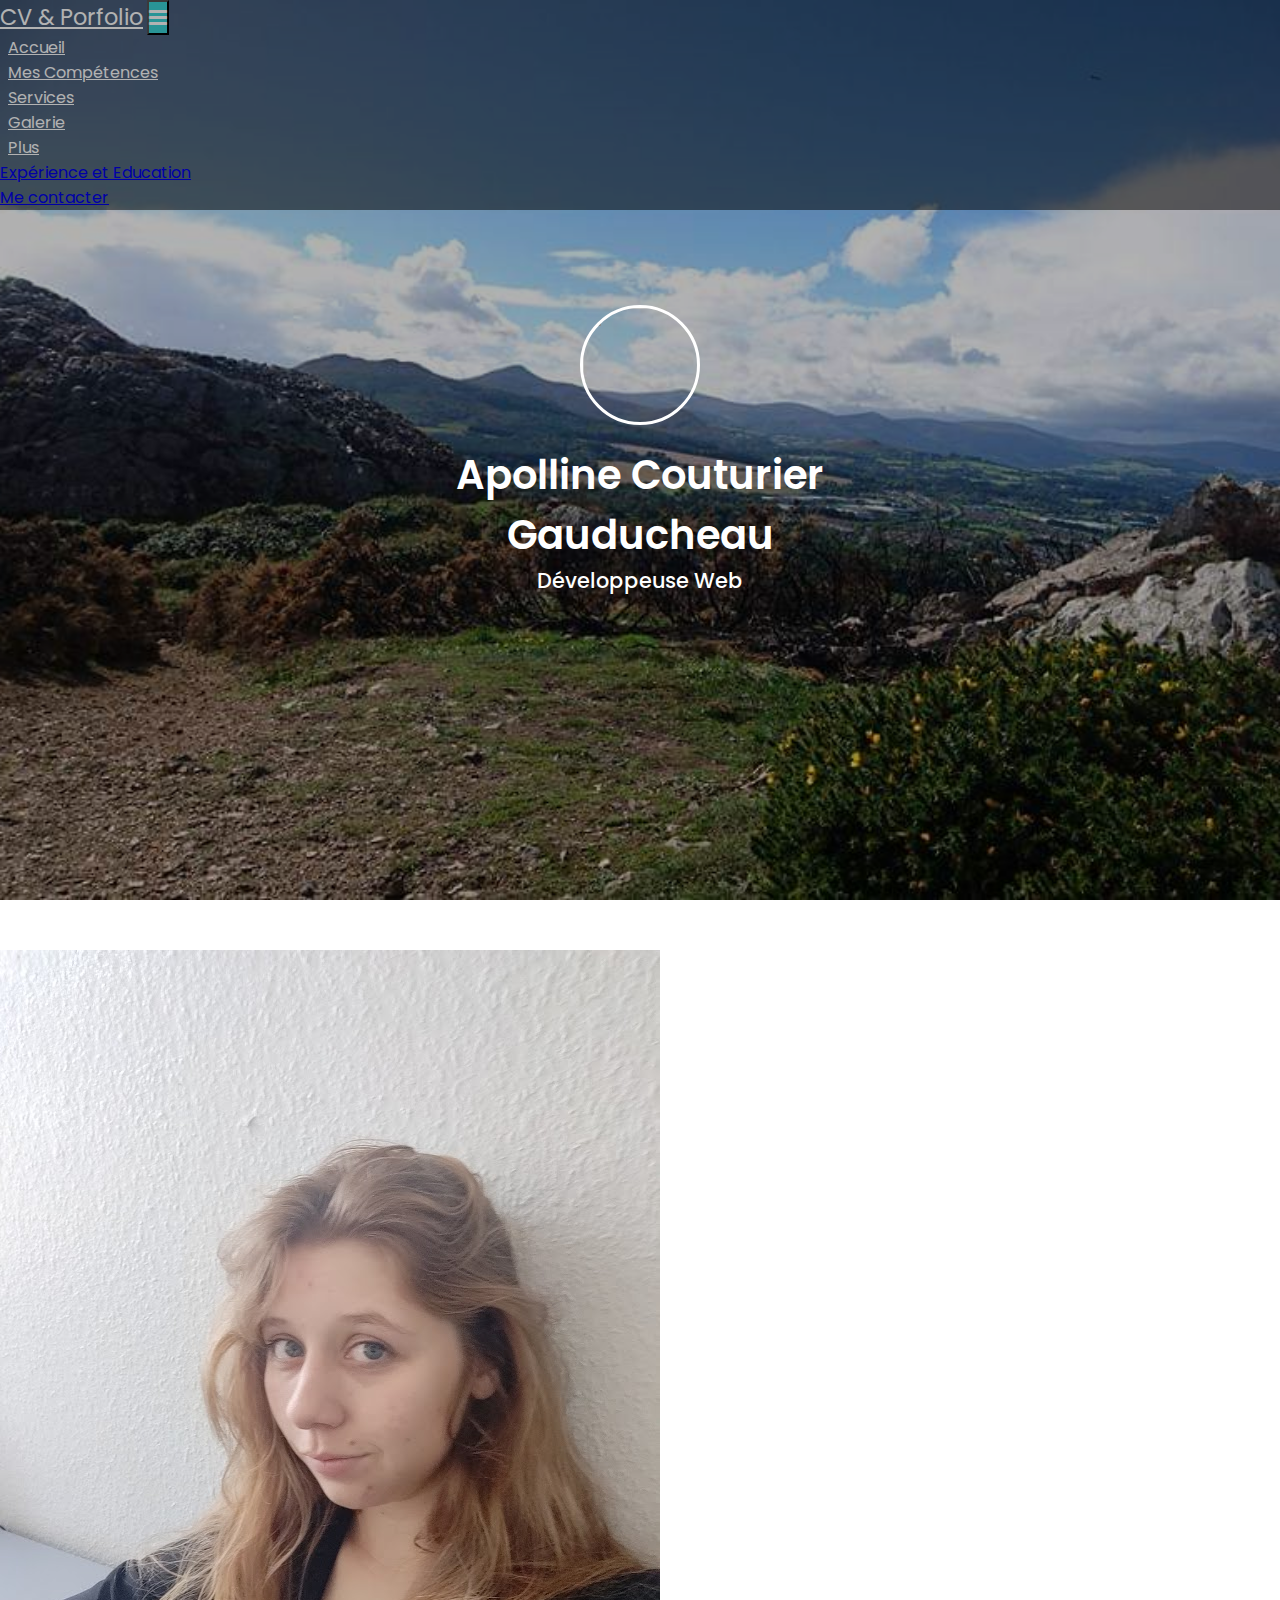
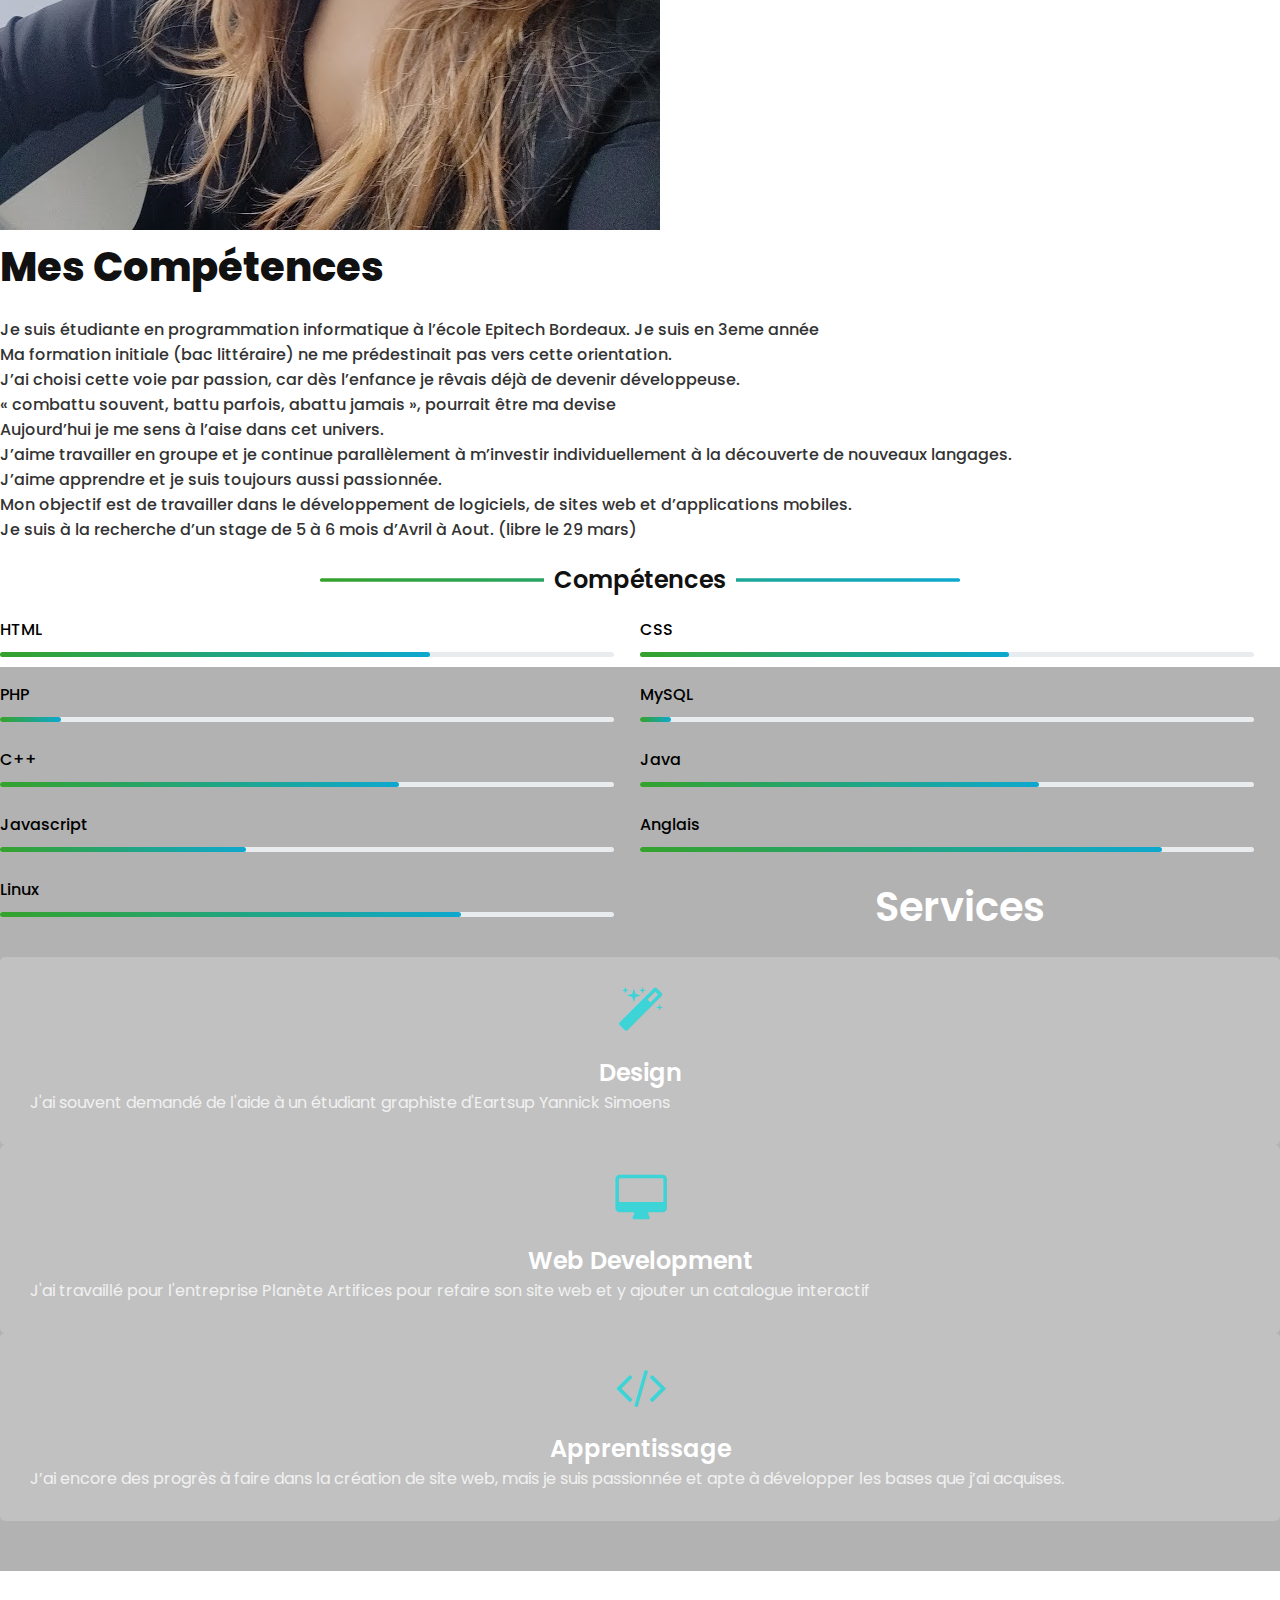
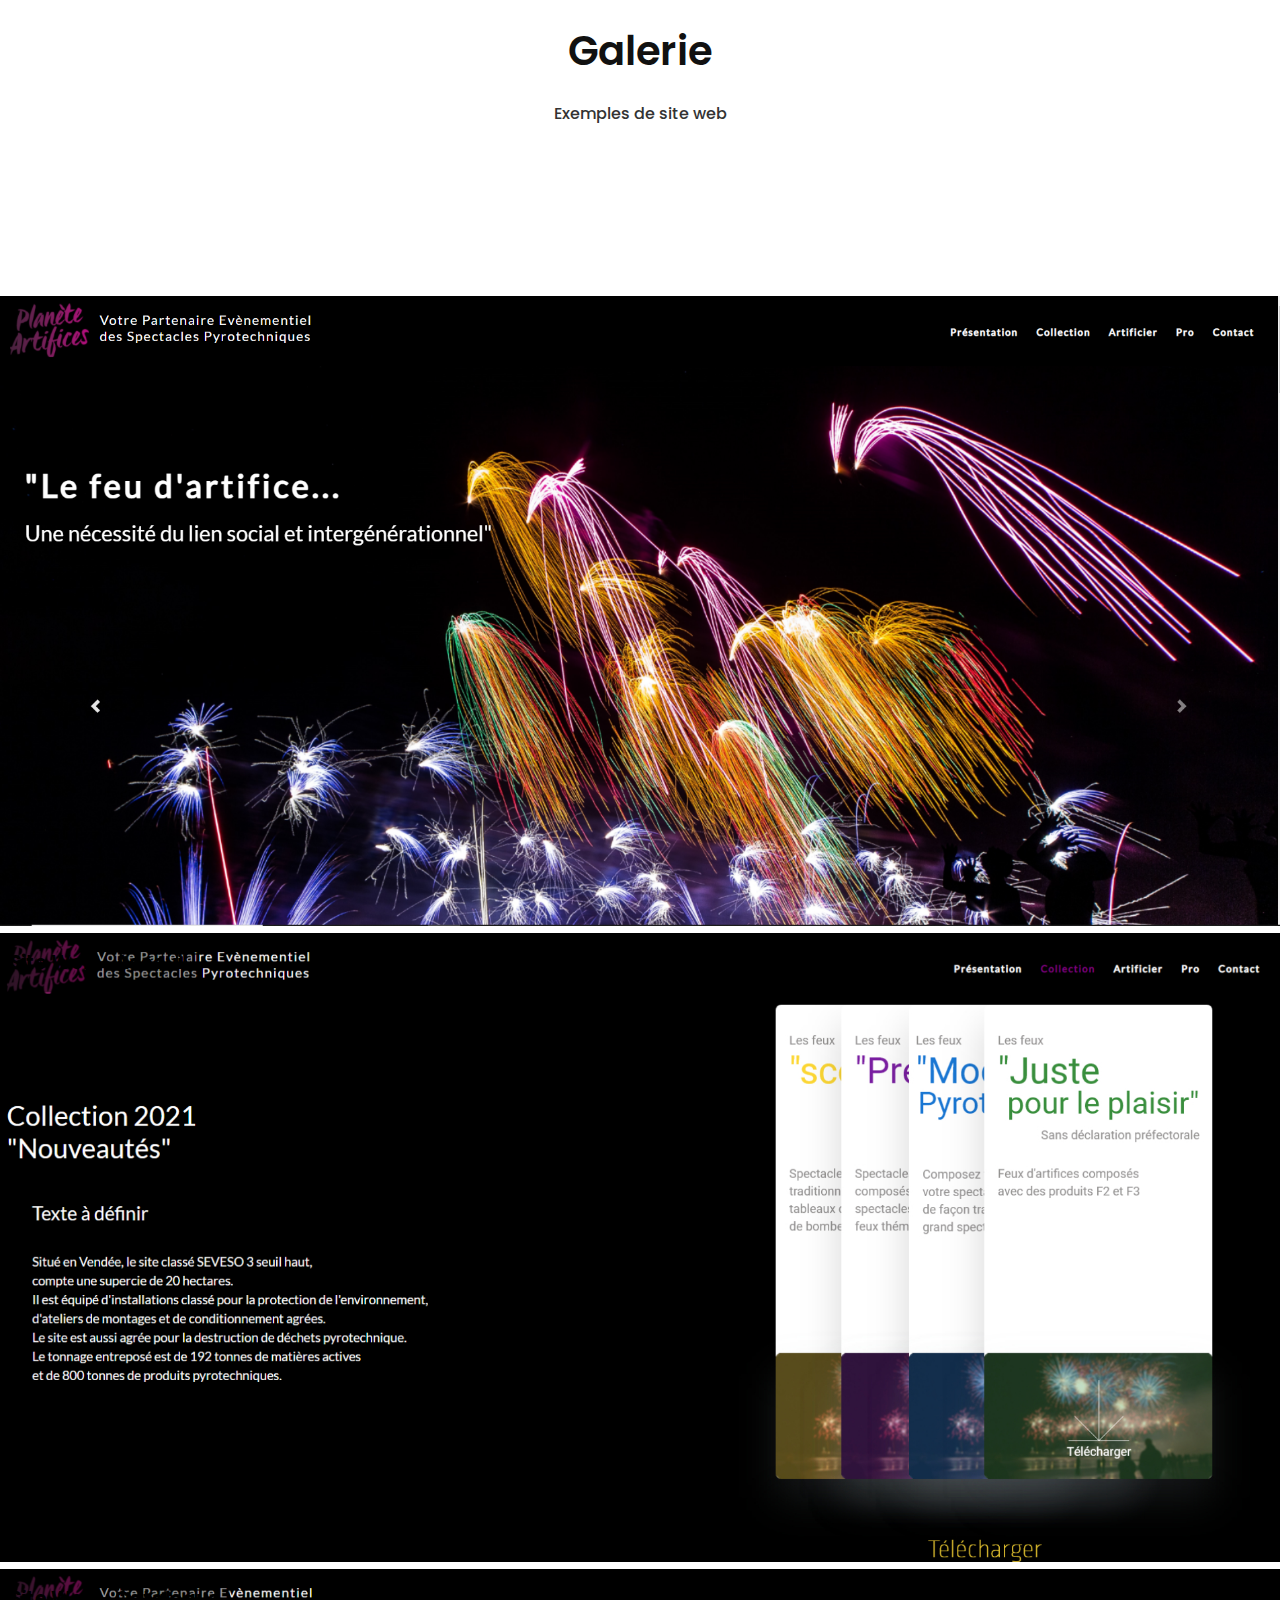
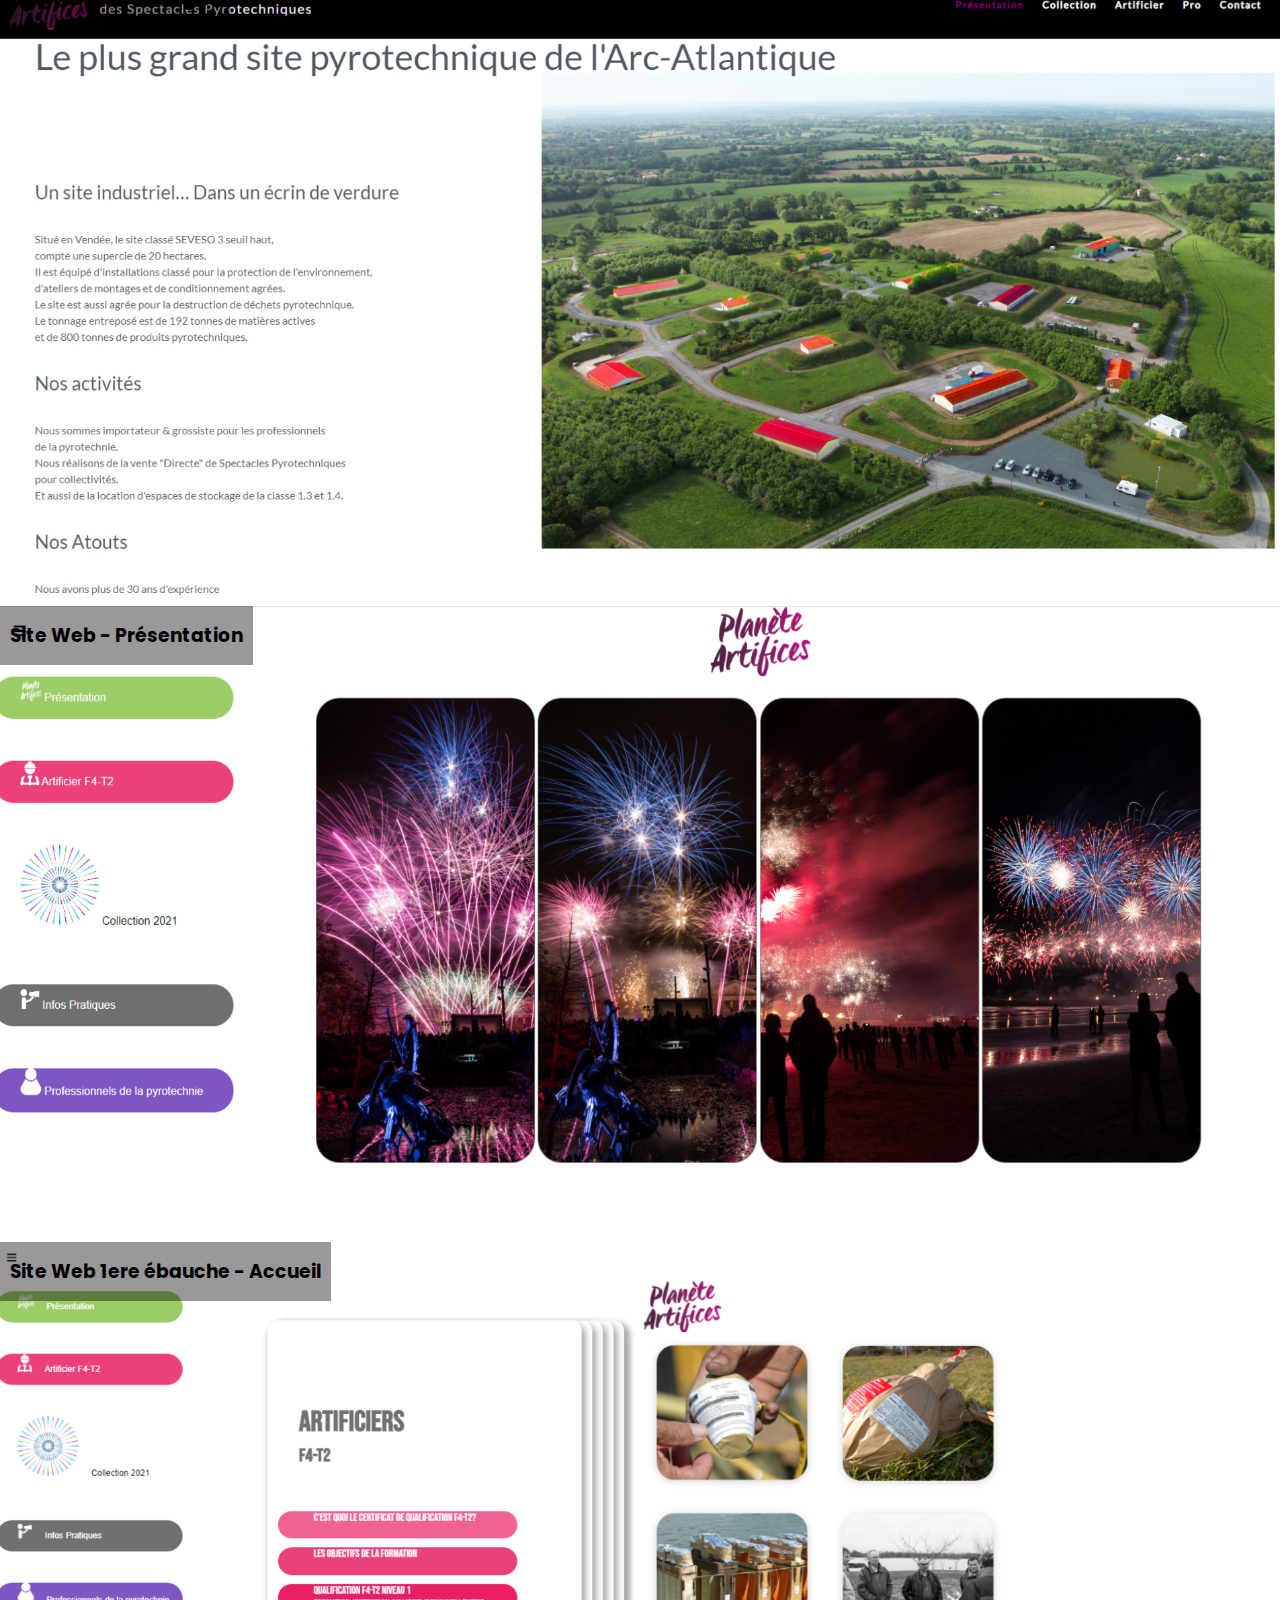
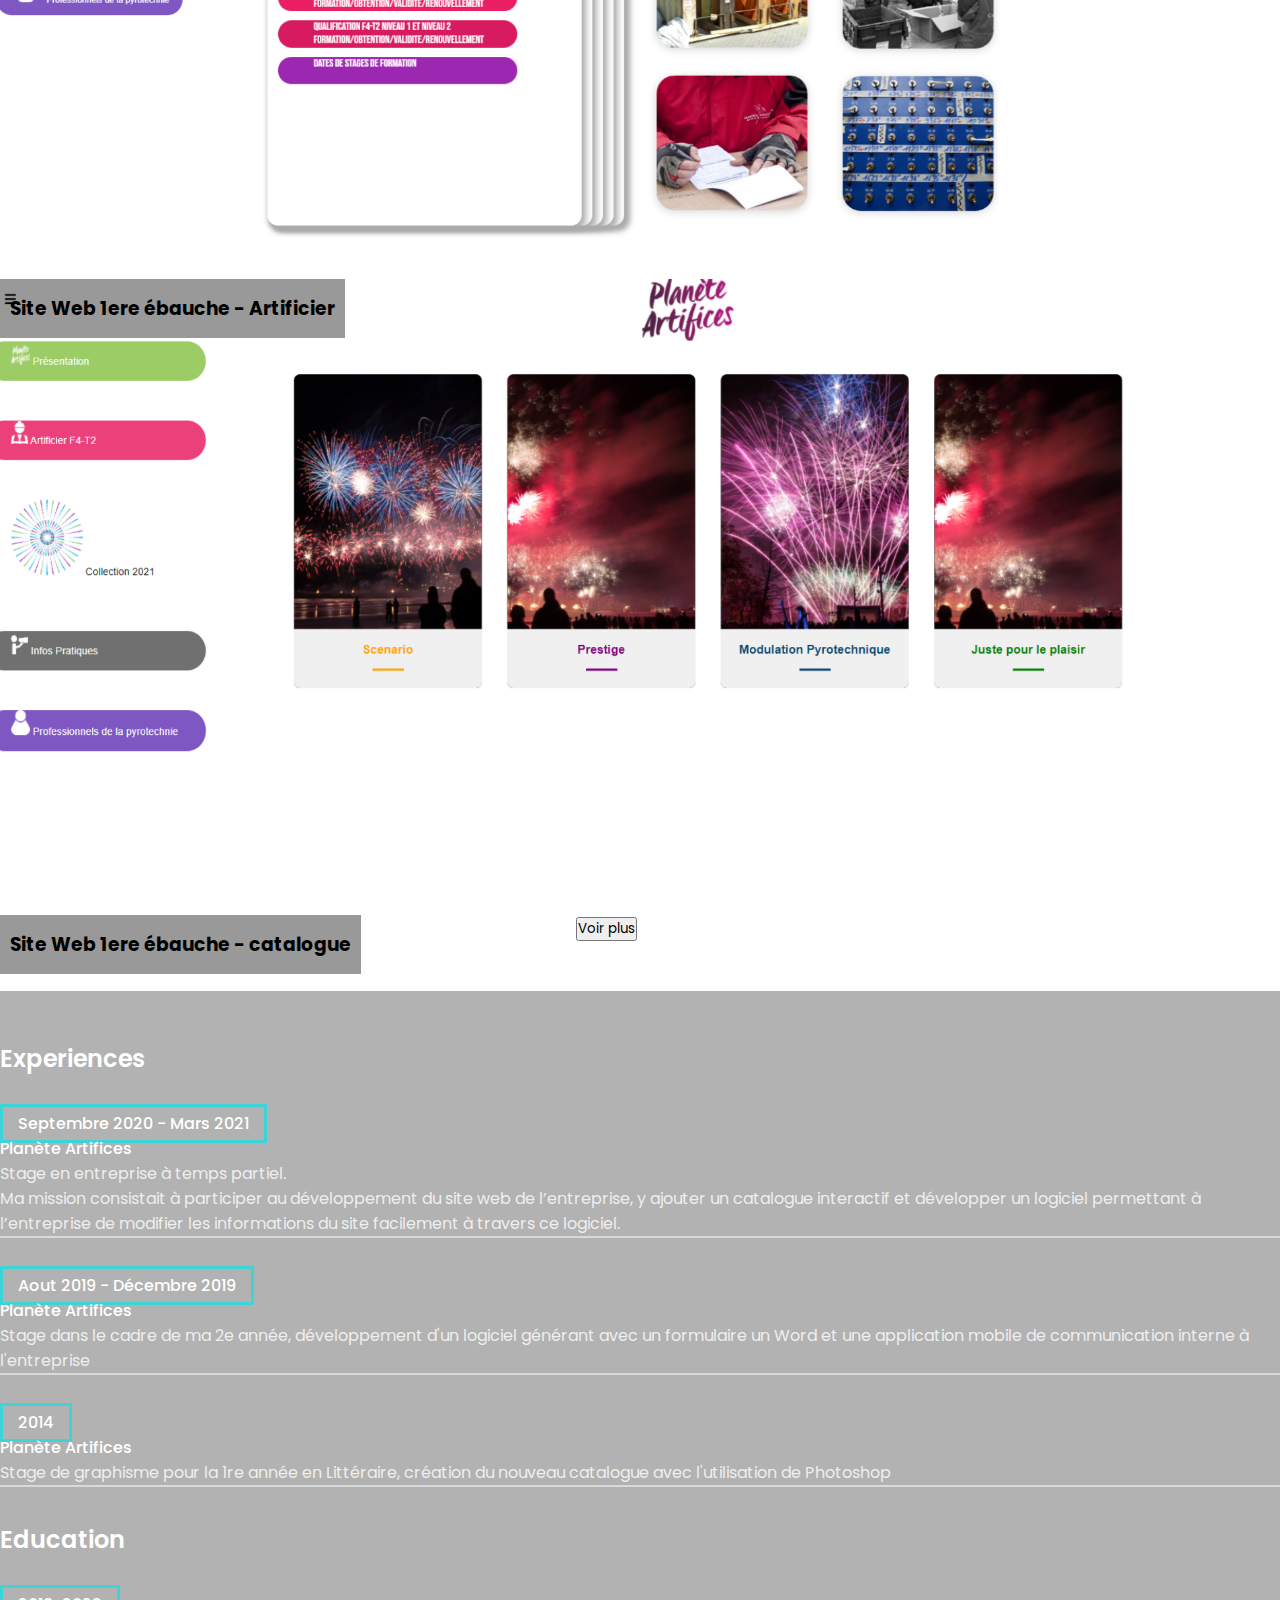
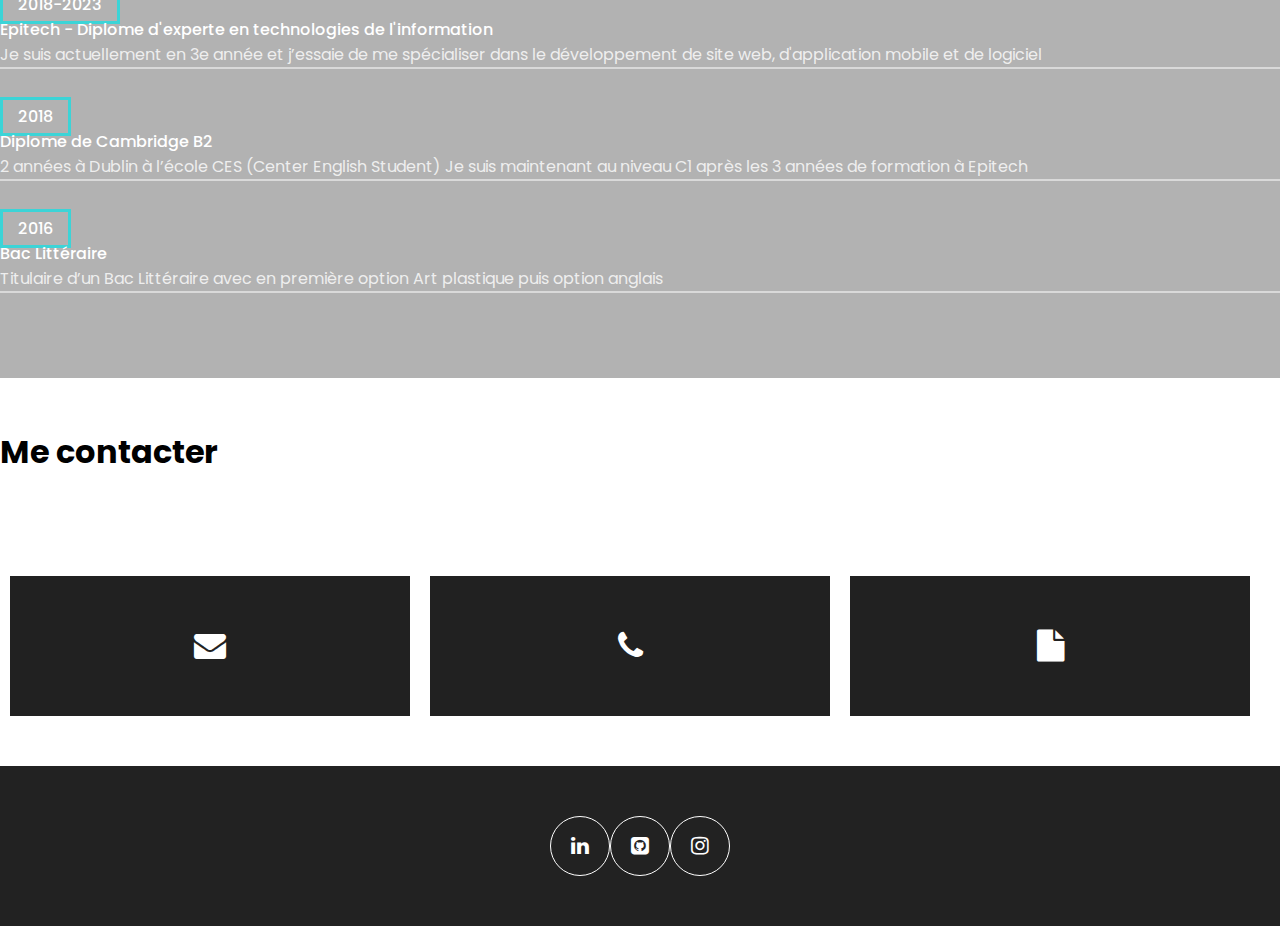
==== index.html @ 0d117ab2 "add new skill and new pictures" ====
<!DOCTYPE html>
<html lang="fr">
<head>
    <meta charset="UTF-8">
    <meta name="viewport" content="width=device-width, initial-scale=1.0">

    <link rel="stylesheet" href="https://stackpath.bootstrapcdn.com/font-awesome/4.7.0/css/font-awesome.min.css">

    <link rel="stylesheet" href="https://cdn.jsdelivr.net/npm/bootstrap@4.5.3/dist/css/bootstrap.min.css" integrity="sha384-TX8t27EcRE3e/ihU7zmQxVncDAy5uIKz4rEkgIXeMed4M0jlfIDPvg6uqKI2xXr2" crossorigin="anonymous">

    <link rel="stylesheet" href="css/style.css">
    <link rel = "icon" href="images/portrait_Apolline.jpg">
    <title>Apolline Couturier Gauducheau</title>
</head>
<body>
    <header><!-- header start -->
        <nav class="navbar navbar-expand-lg fixed-top"><!-- nav start -->
            <div class="container">
                <a class="navbar-brand" href="#">CV & Porfolio</a>
                <button class="navbar-toggler" type="button" data-toggle="collapse" data-target="#navbarSupportedContent" aria-controls="navbarSupportedContent" aria-expanded="false" aria-label="Toggle navigation">
                <i class="fa fa-bars"></i>
                </button>
            
                <div class="collapse navbar-collapse" id="navbarSupportedContent">
                <ul class="navbar-nav ml-auto">
                    <li class="nav-item active">
                    <a class="nav-link" href="#">Accueil <span class="sr-only">(current)</span></a>
                    </li>
                    <li class="nav-item"><a class="nav-link" href="#about">Mes Compétences</a></li>
                    <li class="nav-item"><a class="nav-link" href="#services">Services</a></li>
                    <li class="nav-item"><a class="nav-link" href="#gallery">Galerie</a></li>
                    <li class="nav-item dropdown">
                    <a class="nav-link dropdown-toggle" href="#" id="navbarDropdown" role="button" data-toggle="dropdown" aria-haspopup="true" aria-expanded="false">
                        Plus
                    </a>
                    <div class="dropdown-menu" aria-labelledby="navbarDropdown">
                        <a class="dropdown-item" href="#life">Expérience et Education</a>
                        <div class="dropdown-divider"></div>
                        <a class="dropdown-item" href="#contact">Me contacter</a>
                    </div>
                    </li>
                </ul>
                </div>
            </div>
        </nav><!-- nav end -->

        <div class="container header-content w-md-50 w-100">
            <img src="images/portrait_Apolline.jpg">
            <div class="content">
                <h2>Apolline Couturier Gauducheau</h2>
                <p>Développeuse Web</p>
            </div>
        </div>
    </header><!-- header end -->

        <div class="section container-fluid about" id="about"><!-- about start -->
            <div class="row">
                <div class="col-md-4 col-12">
                    <img src="images/apo.jpg">
                </div>
                <div class="col-md-8 col-12">
                    <div class="content">
                        <h2>Mes Compétences</h2>
                        <p>
                            Je suis étudiante en programmation informatique à l’école Epitech Bordeaux. Je suis en 3eme année<br>
                            Ma formation initiale (bac littéraire) ne me prédestinait pas vers cette orientation.<br>
                            J’ai choisi cette voie par passion, car dès l’enfance je rêvais déjà de devenir développeuse.<br>
                            « combattu souvent, battu parfois, abattu jamais », pourrait être ma devise<br>
                            Aujourd’hui je me sens à l’aise dans cet univers. <br>
                            J’aime travailler en groupe et je continue parallèlement à m’investir individuellement à la découverte de nouveaux langages.<br>
                            J’aime apprendre et je suis toujours aussi passionnée.<br>
                            Mon objectif est de travailler dans le développement de logiciels, de sites web et d’applications mobiles.<br>
                            Je suis à la recherche d’un stage de 5 à 6 mois d’Avril à Aout.  (libre le 29 mars)<br>
                        </p>
                    </div>
                    <div class="skills">
                        <h4><span>Compétences</span></h4>
                        <div class="single-skill">
                            <span>HTML</span>
                            <div class="custom-progress">
                                <div class="progress-bar" style="width: 70%"></div>
                            </div>
                        </div>
                        <div class="single-skill">
                            <span>CSS</span>
                            <div class="custom-progress">
                                <div class="progress-bar" style="width: 60%"></div>
                            </div>
                        </div>
                        <div class="single-skill">
                            <span>PHP</span>
                            <div class="custom-progress">
                                <div class="progress-bar" style="width: 10%"></div>
                            </div>
                        </div>
                        <div class="single-skill">
                            <span>mySQL</span>
                            <div class="custom-progress">
                                <div class="progress-bar" style="width: 5%"></div>
                            </div>
                        </div>
                        <div class="single-skill">
                            <span>C++</span>
                            <div class="custom-progress">
                                <div class="progress-bar" style="width: 65%"></div>
                            </div>
                        </div>
                        <div class="single-skill">
                            <span>Java</span>
                            <div class="custom-progress">
                                <div class="progress-bar" style="width: 65%"></div>
                            </div>
                        </div>
                        <div class="single-skill">
                            <span>Javascript</span>
                            <div class="custom-progress">
                                <div class="progress-bar" style="width: 40%"></div>
                            </div>
                        </div>
                        <div class="single-skill">
                            <span>Anglais</span>
                            <div class="custom-progress">
                                <div class="progress-bar" style="width: 85%"></div>
                            </div>
                        </div>
                        <div class="single-skill">
                            <span>Linux</span>
                            <div class="custom-progress">
                                <div class="progress-bar" style="width: 75%"></div>
                            </div>
                        </div>
                    </div>
                </div>
            </div>
        </div><!-- about end -->

    <div class="section services" id="services"><!-- service start -->
        <div class="content">
            <div class="container">
                <h2>Services</h2>
                <div class="row">
                    <div class="col-md-4 col-12">
                        <div class="single-service">
                            <i class="fa fa-magic" aria-hidden="true"></i>
                            <h4>Design</h4>
                            <p>
                                J'ai souvent demandé de l'aide à un étudiant graphiste d'Eartsup Yannick Simoens
                            </p>
                        </div>
                    </div>
                    <div class="col-md-4 col-12">
                        <div class="single-service">
                            <i class="fa fa-desktop" aria-hidden="true"></i>
                            <h4>Web Development</h4>
                            <p>
                                J'ai travaillé pour l'entreprise Planète Artifices pour refaire son site web 
                                et y ajouter un catalogue interactif
                            </p>
                        </div>
                    </div>
                    <div class="col-md-4 col-12">
                        <div class="single-service">
                            <i class="fa fa-code" aria-hidden="true"></i>
                            <h4>Apprentissage</h4>
                            <p>
                                J’ai encore des progrès à faire dans la création de site web,
                                mais je suis passionnée et apte à développer les bases que j’ai acquises.
                            </p>
                        </div>
                    </div>
                </div>
            </div>
        </div>
    </div><!-- service end-->

    <div class="section gallery container" id="gallery"><!-- gallery start -->
        <h2>Galerie</h2>
        <p>Exemples de site web</p>
       <div class="container">
          <div id="magicCarousel" class="carousel slide my-5" data-ride="carousel">
            
      <!--    Carousel Indicators    -->
            <ol class="carousel-indicators">
              <li data-target="#magicCarousel" data-slide-to="0" class="active"></li>
              <li data-target="#magicCarousel" data-slide-to="1"></li>
              <li data-target="#magicCarousel" data-slide-to="2"></li>
              <li data-target="#magicCarousel" data-slide-to="3"></li>
              <li data-target="#magicCarousel" data-slide-to="4"></li>
              <li data-target="#magicCarousel" data-slide-to="5"></li>
            </ol>
            
      <!--    Carousel Slider    -->
            <div class="carousel-inner" role="listbox">
              <div class="carousel-item active">
                <img src="images/web1.PNG" class="d-block w-100">
                <div class="carousel-caption">
                  <h3>Site Web - Acceuil</h3>
                </div> 
              </div>
              
              <div class="carousel-item">
                <img src="images/new_web2.jpg" class="d-block w-100">
                <div class="carousel-caption">
                  <h3>Site Web - Catalogue</h3>
                </div> 
              </div>
              
              <div class="carousel-item">
                <img src="images/new_web3.jpg" class="d-block w-100">
                <div class="carousel-caption">
                  <h3>Site Web - Présentation</h3>
                </div> 
              </div>
              
              <div class="carousel-item">
                <img src="images/web1_1_new.jpg" class="d-block w-100">
                <div class="carousel-caption">
                  <h3>Site Web 1ere ébauche - Accueil</h3>
                </div> 
              </div>
              
              <div class="carousel-item">
                <img src="images/web2_1_new.jpg" class="d-block w-100">
                <div class="carousel-caption">
                  <h3>Site Web 1ere ébauche - Artificier</h3>
                </div> 
              </div>

              <div class="carousel-item">
                <img src="images/webnew3_1.jpg" class="d-block w-100">
                <div class="carousel-caption">
                  <h3>Site Web 1ere ébauche - catalogue</h3>
                </div> 
              </div>
              
            <!--     Carousel Controls     -->
              <a href="#magicCarousel" class="carousel-control-prev" role="button" data-slide="prev">
                <span class="carousel-control-prev-icon"></span>
                <span class="sr-only">Previous</span>
              </a>
              <a href="#magicCarousel" class="carousel-control-next" role="button" data-slide="next">
                <span class="carousel-control-next-icon"></span>
                <span class="sr-only">Next</span>
              </a>
            </div>
          </div>
        </div>
        <a href="gallery.html" class="button_yannick">
            <button class="btn btn-success">Voir plus</button>
        </a>
    </div><!-- gallery end -->

    <div class="section life-history" id="life"><!-- life history start -->
        <div class="container">
            <div class="row">
                <div class="col-lg-6 col-12">
                    <h2>Experiences</h2>
                    <div class="life-single">
                        <p><span>Septembre 2020 - Mars 2021</span></p>
                        <h4>Planète Artifices</h4>
                        <p>Stage en entreprise à temps partiel.<br>
                            Ma mission consistait à participer au développement du site web de l’entreprise,
                            y ajouter un catalogue interactif et développer un logiciel permettant à l’entreprise 
                            de modifier les informations du site facilement à travers ce logiciel.
                        </p>
                    </div>
                    <div class="life-single">
                        <p><span>Aout 2019 - Décembre 2019</span></p>
                        <h4>Planète Artifices</h4>
                        <p>
                            Stage dans le cadre de ma 2e année, développement d'un logiciel
                            générant avec un formulaire un Word et une application mobile de communication interne à l'entreprise
                        </p>
                    </div>
                    <div class="life-single">
                        <p><span>2014</span></p>
                        <h4>Planète Artifices</h4>
                        <p>
                            Stage de graphisme pour la 1re année en Littéraire,
                            création du nouveau catalogue avec l'utilisation de Photoshop
                        </p>
                    </div>
                </div>
                <div class="col-lg-6 col-12">
                    <h2>Education</h2>
                    <div class="life-single">
                        <p><span>2018-2023</span></p>
                        <h4>Epitech - Diplome d'experte en technologies de l'information</h4>
                        <p>
                            Je suis actuellement en 3e année et j’essaie de me spécialiser
                            dans le développement de site web, d'application mobile et de logiciel
                        </p>
                    </div>
                    <div class="life-single">
                        <p><span>2018</span></p>
                        <h4>Diplome de Cambridge B2</h4>
                        <p>
                            2 années à Dublin à l’école CES (Center English Student)
                            Je suis maintenant au niveau C1 après les 3 années de formation à Epitech                            
                        </p>
                    </div>
                    <div class="life-single">
                        <p><span>2016</span></p>
                        <h4>Bac Littéraire</h4>
                        <p>                   
                            Titulaire d’un Bac Littéraire avec en première option Art plastique puis option anglais
                        </p>
                    </div>
                </div>
            </div>
        </div>
    </div>
    <div class="section containercontact"  id="contact">
        <div class="container">
            <h1 class="contacth1">Me contacter</h1>
            <div class="contact-info">
                <div class="card">
                    <i class="icon fa fa-envelope"></i>
                    <div class="card-content">
                        <h3>Email</h3>
                        <span>apolline.couturier-gauducheau@epitech.eu</span>
                    </div>
                </div>
            
                <div class="card">
                    <i class="icon fa fa-phone"></i>
                    <div class="card-content">
                        <h3>Téléphone</h3>
                        <span>+336 59 28 13 16</span>
                    </div>
                </div>

                <div class="card">
                    <i class="icon fa fa-file"></i>
                    <div class="card-content">
                        <h3>CV</h3>
                        <a href="cv.pdf"><span download>Télécharger</span></a>
                    </div>
                </div>
            </div>
        </div>
    </div>
    <footer><!-- footer start -->
        <div class="section container footer">
            <div class="footer-social">
                <ul>
                    <li><a href="https://www.linkedin.com/in/apolline-couturier-gauducheau-298572180/"><i class="fa fa-linkedin"></i></a></li>
                    <li><a href="https://github.com/ApollineCouturier"><i class="fa fa-github-square"></i></a></li>
                    <li><a href="https://www.instagram.com/apollinecgdev/"><i class="fa fa-instagram"></i></a></li>
                </ul>
            </div>
        </div>
    </footer><!-- footer end -->
</script>
    <script src="https://code.jquery.com/jquery-3.5.1.slim.min.js" integrity="sha384-DfXdz2htPH0lsSSs5nCTpuj/zy4C+OGpamoFVy38MVBnE+IbbVYUew+OrCXaRkfj" crossorigin="anonymous"></script>
    <script src="https://cdn.jsdelivr.net/npm/popper.js@1.16.1/dist/umd/popper.min.js" integrity="sha384-9/reFTGAW83EW2RDu2S0VKaIzap3H66lZH81PoYlFhbGU+6BZp6G7niu735Sk7lN" crossorigin="anonymous"></script>
    <script src="https://cdn.jsdelivr.net/npm/bootstrap@4.5.3/dist/js/bootstrap.min.js" integrity="sha384-w1Q4orYjBQndcko6MimVbzY0tgp4pWB4lZ7lr30WKz0vr/aWKhXdBNmNb5D92v7s" crossorigin="anonymous"></script>
    </body>
</html>
---- css/style.css ----
@import url('https://fonts.googleapis.com/css2?family=Poppins:ital,wght@0,100;0,200;0,300;0,400;0,500;0,600;0,700;0,800;0,900;1,100;1,200;1,300;1,400;1,500;1,600;1,700;1,800;1,900&display=swap');

:root {
    --primary-color: #3CD4D7;
}

*{
    margin: 0;
    padding: 0;
    box-sizing: border-box;
    font-family: 'Poppins', sans-serif;
}

html {
    scroll-behavior: smooth;
}

img{
    max-width: 100%;
    max-height: 100%;
}

.section {
    padding-top: 50px;
    padding-bottom: 50px;
}

header {
    width: 100%;
    height: 100vh;
    background-image: url(../images/Irland.jpg);
    background-size: cover;
    background-position: center;
    position: relative;
}

header::after{
    content: "";
    position: absolute;
    left: 0;
    top: 0;
    width: 100%;
    height: 100%;
    background-color: rgba(0, 0, 0, .3);
}

header nav.navbar{
    z-index: 9999;
    background-color: rgba(0, 0, 0, .5);
}

header nav.navbar .navbar-brand {
    color: #fff;
    font-size: 1.4rem;
}

header nav.navbar .navbar-nav .nav-item {
    margin-right: .5rem;
}

header nav.navbar .navbar-nav .nav-item .nav-link {
    padding: .5rem;
    color: #fff;
    transition: .3s;
}


header nav.navbar .navbar-nav .nav-item .nav-link:hover,
header nav.navbar .navbar-nav .nav-item .nav-link.active .nav-link {
    color: var(--primary-color);
}

header nav.navbar .navbar-toggler {
    color: #FFF;
    font-size: 1.3rem;
    cursor: pointer;
    z-index: 999;
    outline: none;
    background-color: var(--primary-color);
}

header .header-content {
    position: absolute;
    z-index: 999;
    height: 300px;
    left: 50%;
    top: 50%;
    transform: translate(-50%, -50%);
    display: flex;
    justify-content: center;
    align-items: center;
    flex-direction: column;
}

header .header-content img {
    border-radius: 50%;
    width: 120px;
    height: 120px;
    border: 3px solid #FFF;
    pointer-events: none;
}


header .header-content .content {
    z-index: 999;
    margin-top: 20px;
    text-align: center;
}

header .header-content .content h2 {
    color: #FFF;
    font-weight: 600;
    font-size: 2.5rem;
}

header .header-content .content p {
    font-size: 1.3rem;
    color: #FFF;
    font-weight: 500;
}

.about {
    width: 100%;
}

.about .content {
    text-align: justify;
}

.about .content h2 {
    font-weight: 800;
    color: #111;
    font-size: 2.5rem;
    text-transform: capitalize;
    margin-bottom: 20px;
}

.about .content p {
    color: #333;
    font-size: 1rem;
    font-weight: 500;
}

.about .skills {
    width: 100%;
    position: relative;
    z-index: 102;
}

.about .skills h4 {
    font-weight: 600;
    font-size: 1.5rem;
    text-align: center;
    display: block;
    margin: 20px 0;
    position: relative;
    z-index: 1;
}

.about .skills h4 span {
    background-color: #FFF;
    padding: 0 10px;
    color: #111;
}

.about .skills h4::before, .about .skills h4::after {
    content: "";
    position: absolute;
    width: 50%;
    height: 3px;
    background: linear-gradient(to right, #35a22c 0%, #0ea8cf 100%);
    top: 50%;
    left: 50%;
    transform: translate(-50%, -50%);
    z-index: -1;
    border-top-left-radius: 50px;
    border-top-right-radius: 50px;
    border-bottom-left-radius: 50px;
    border-bottom-right-radius: 50px;
}

.about .skills .single-skill {
    width: 48%;
    float: left;
    margin-right: 2%;
    margin-bottom: 25px;
}

.about .skills .single-skill span {
    text-transform: capitalize;
    font-size: 1rem;
    font-weight: 500;
    margin-bottom: 10px;
    display: block;
}

.about .skills .single-skill .custom-progress {
    background-color: #e9ecef;
    border-top-left-radius: 50px;
    border-top-right-radius: 50px;
    border-bottom-left-radius: 50px;
    border-bottom-right-radius: 50px;
    height: 5px;
    position: relative;
}

.about .skills .single-skill .custom-progress .progress-bar {
    background: linear-gradient(to right, #35a22c 0%, #0ea8cf 100%);
    height: 5px;
    border-top-left-radius: 50px;
    border-top-right-radius: 50px;
    border-bottom-left-radius: 50px;
    border-bottom-right-radius: 50px;
    position: absolute;
    left: 0;
    top: 0;
}

.about .about-buttons {
    display: block;
    transform: translateY(30px);
}

.about .about-buttons a {
    text-decoration: none;
    color: #111;
    border: 1px solid;
    border-radius: 30px;
    padding: .7rem 2rem;
    margin: 0 .5rem;
    margin-top: 20px;
    transition: .3s;
}

.about .about-buttons a:hover {
    color: var(--primary-color);
}

.services {
    background-image: url(../images/backservices.JPG);
    width: 100%;
    background-size: cover;
    background-position: center;
    background-attachment: fixed;
    position: relative;
}

.services::before {
    content: "";
    position: absolute;
    left: 0;
    top: 0;
    background-color: rgba(0, 0, 0, .3);
    width: 100%;
    height: 100%;
}

.services .content {
    z-index: 999;
    position: relative;
    color: #FFF;
}

.services .content h2 {
    color: #FFF;
    font-weight: 600;
    font-size: 2.5rem;
    text-align: center;
    margin-bottom: 20px;
}

.services .content .single-service {
    background-color: rgba(255, 255, 255, .2);
    border-radius: 5px;
    padding: 30px;
    transition: .4s all ease-in-out;
}

.services .content .single-service:hover {
    background-color: rgba(0, 0, 0, .5);
}

.services .content .single-service * {
    text-align: center;
}

.services .content .single-service i {
    font-size: 3rem;
    color: #3CD4D7;
    text-align: center;
    display: block;
    margin-bottom: 20px;
    transition: .3s;
}

.services .content .single-service:hover i {
    color: var(--primary-color);
}

.services .content .single-service h4 {
    font-size: 1.5rem;
    color: #FFF;
    font-weight: 600;
}

.services .content .single-service p {
    font-size: 1rem;
    color: #f1f1f1;
    text-align: justify;
}

.services .content .single-service a {
    text-decoration: none;
    color: var(--primary-color);
}

.gallery h2 {
    text-align: center;
    color: #111;
    font-weight: 600;
    font-size: 2.5rem;
}

.gallery p {
    font-weight: 500;
    font-size: 1rem;
    color: #333;
    text-align: center;
    margin: 20px 0;
}

.carousel {
    position: relative;
}
  
.carousel-caption {
    position: absolute;
    background: rgba(0,0,0,0.4);
    padding: 15px 10px;
}
  
.carousel-control-prev,
.carousel-control-next {
    width: 5%;
}

.btn-success {
    margin-left: 45%;
}

.life-history{
    background: url(../images/history.JPG);
    background-size: cover;
    background-position: center;
    background-attachment: fixed;
    position: relative;
}

.life-history::before {
    content: "";
    position: absolute;
    left: 0;
    top: 0;
    background-color: rgba(0, 0, 0, .3);
    width: 100%;
    height: 100%;
    z-index: 1;
}

.life-history h2 {
    color: #fff;
    font-weight: 600;
    font-weight: 2.5rem;
    position: relative;
    z-index: 10;
}

.life-history .life-single {
    border-bottom: 2px solid rgba(255, 255, 255, .5);
    margin: 35px 0;
    position: relative;
    z-index: 10;
}

.life-history .life-single p span {
    border: 3px solid var(--primary-color);
    padding: 5px 15px;
    color: #fff;
    font-weight: 500;
    font-size: 1rem;
}

.life-history .life-single p {
    font-weight: 400;
    font-size: 1rem;
    color: rgba(255, 255, 255, .8);
}

.life-history .life-single h4 {
    color: #fff;
    font-weight: 500;
}


.contact-info{
    margin-top: 100px;
    width: 100%;
    display: flex;
    justify-content: center;
    flex-wrap: wrap;
}

.contact {
    margin-right: 10%;
}

.card{
    position: relative;
    flex: 1;
    max-width: 400px;
    height: 140px;
    background-color: #212121;
    cursor: pointer;
    display: flex;
    margin-right: 20px;
    align-items: center;
    justify-content: center;
}

.icon{
    font-size: 32px;
    color: #fff;
    transition: .3s linear;
}

.card:hover .icon{
    transform: scale(4);
    opacity: 0;
}

.card-content h3,
.card-content span{
    position: absolute;
    left: 50%;
    transform: translateX(-50%);
    font-size: 16px;
    opacity: 0;
}

.card-content h3{
    top: 20px;
    text-transform: uppercase;
    color: #fff;
}

.card-content span{
    bottom: 20px;
    color: #fff;
    font-weight: 200;
}

.card:hover h3{
    opacity: 1;
    top: 25px;
    transition: .3s linear .3s;
}

.card:hover span{
    opacity: 1;
    bottom: 46px;
    transition: .3s linear .3s;
}

.alert{
    text-align: center;
    padding: 10px;
    background: #79cb79;
    color: #ffffff;
    margin-bottom: 10px;
    display: none;
}

/* LARGE SCREENS */
@media(min-width:700px){
    .wrapper{
        display: grid;
        grid-template-columns: 1fr 2fr;
    }
}

.wrapper > *{
    padding: 2em;
}

.company-info h3, .company-info ul, .brand{
    text-align: left;
}


footer {
    background-color: #222;
}

footer .footer .footer-social ul {
    padding: 0;
    margin: 0;
    list-style: none;
    display: flex;
    justify-content: center;
}

footer .footer .footer-social ul li {
    margin-right: 0 .5rem;
    display: inline-block;
}

footer .footer .footer-social ul li a {
    color: #fff;
    border: 1px solid;
    width: 60px;
    height: 60px;
    padding: 20px;
    position: relative;
    border-radius: 50%;
    display: block;
    font-size: 1.3rem;
    transition: .3s;
}

footer .footer .footer-social ul li a:hover {
    color: var(--primary-color);
}

footer .footer .footer-social ul li a i {
    position: absolute;
    left: 50%;
    top: 50%;
    transform: translate(-50%, -50%);
}


@media (max-width: 992px) {
    .navbar-collapse {
        background-color: rgba(0, 0, 0, .5);
        padding: 10px;
    }
    .carousel-caption{
        visibility: hidden;
    }
}

@media (max-width: 768px) {
    .carousel-caption{
        visibility: hidden;
    }
    .about .col-md-4 {
        margin-bottom: 20px;
        text-align: center;
    }
    .about .col-md-4 img {
        width: 50%;
    }
    .about .content {
        text-align: center;
    }
    .about .content h2 {
        font-size: 1.5rem;
    }
    .testimonials .testimonials-single {
        margin-bottom: 20px;
    }
    .services .content .single-service {
        margin-bottom: 20px;
    }
}
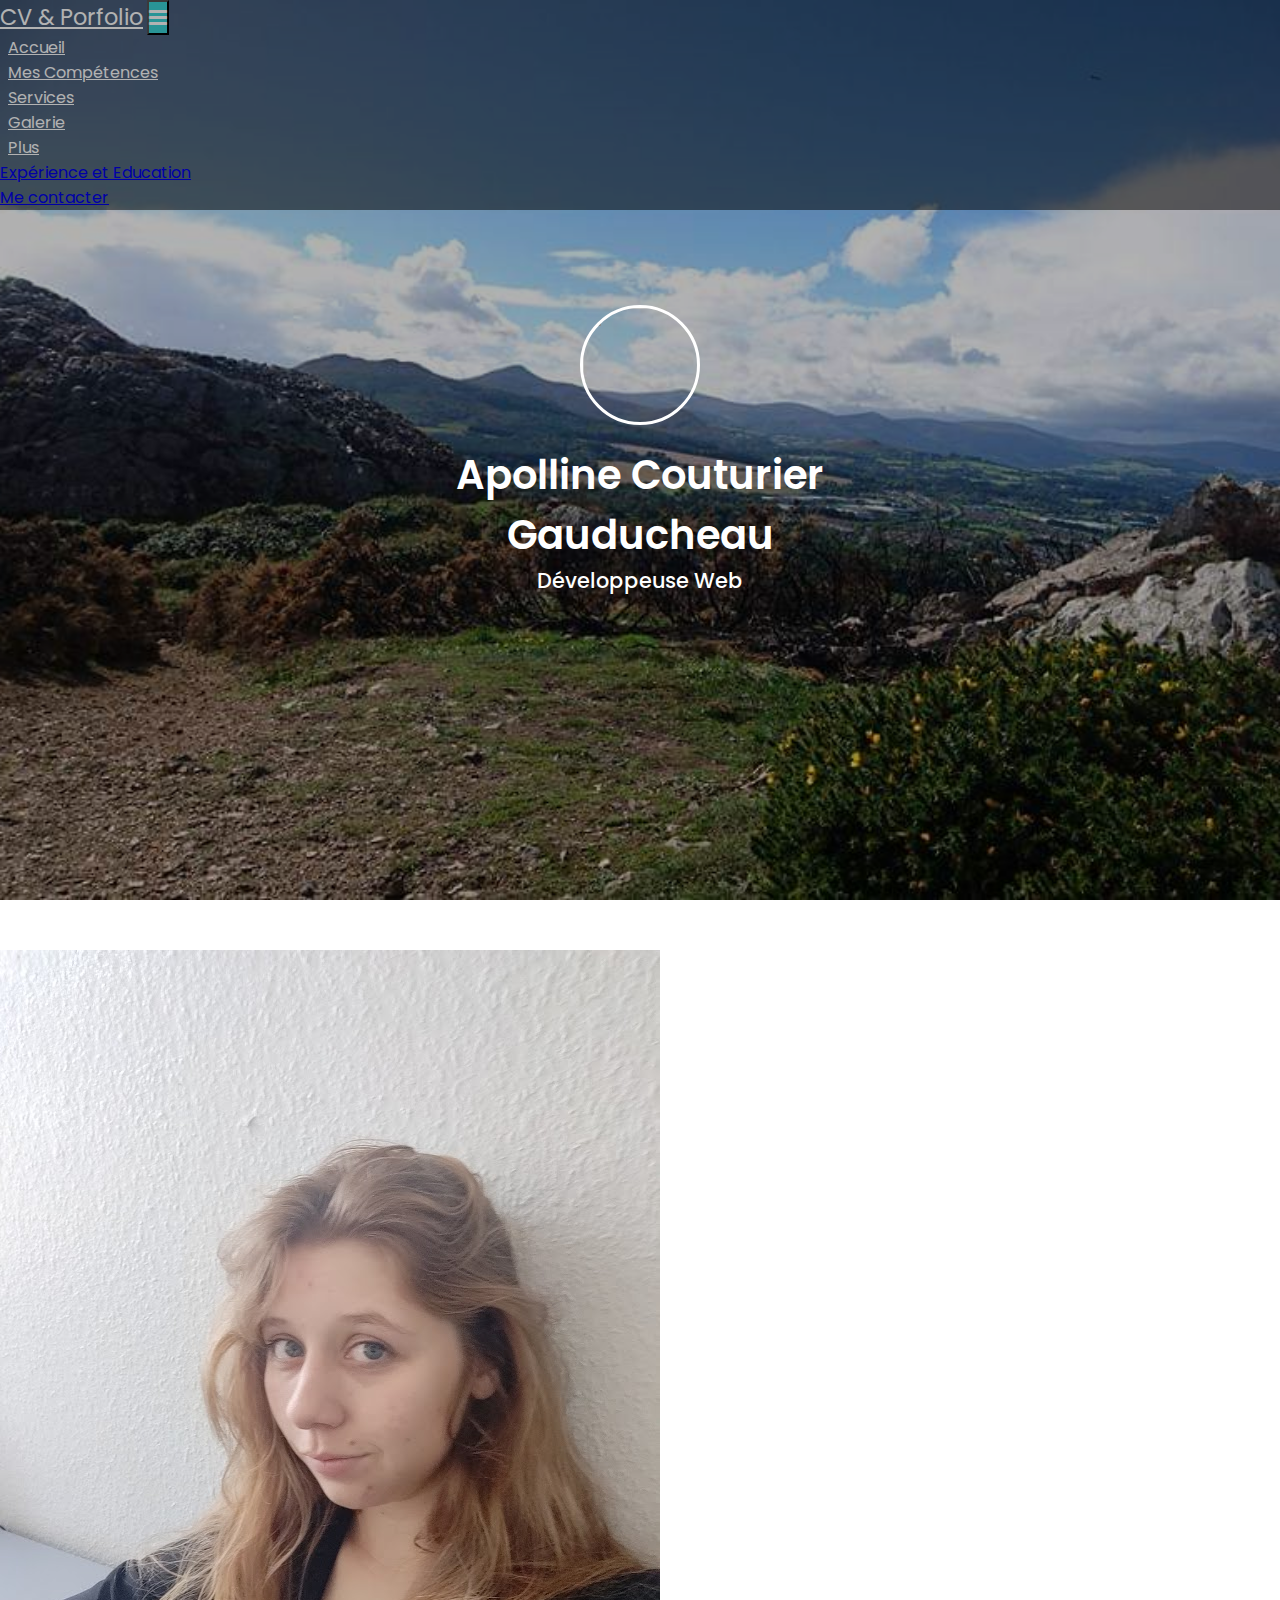
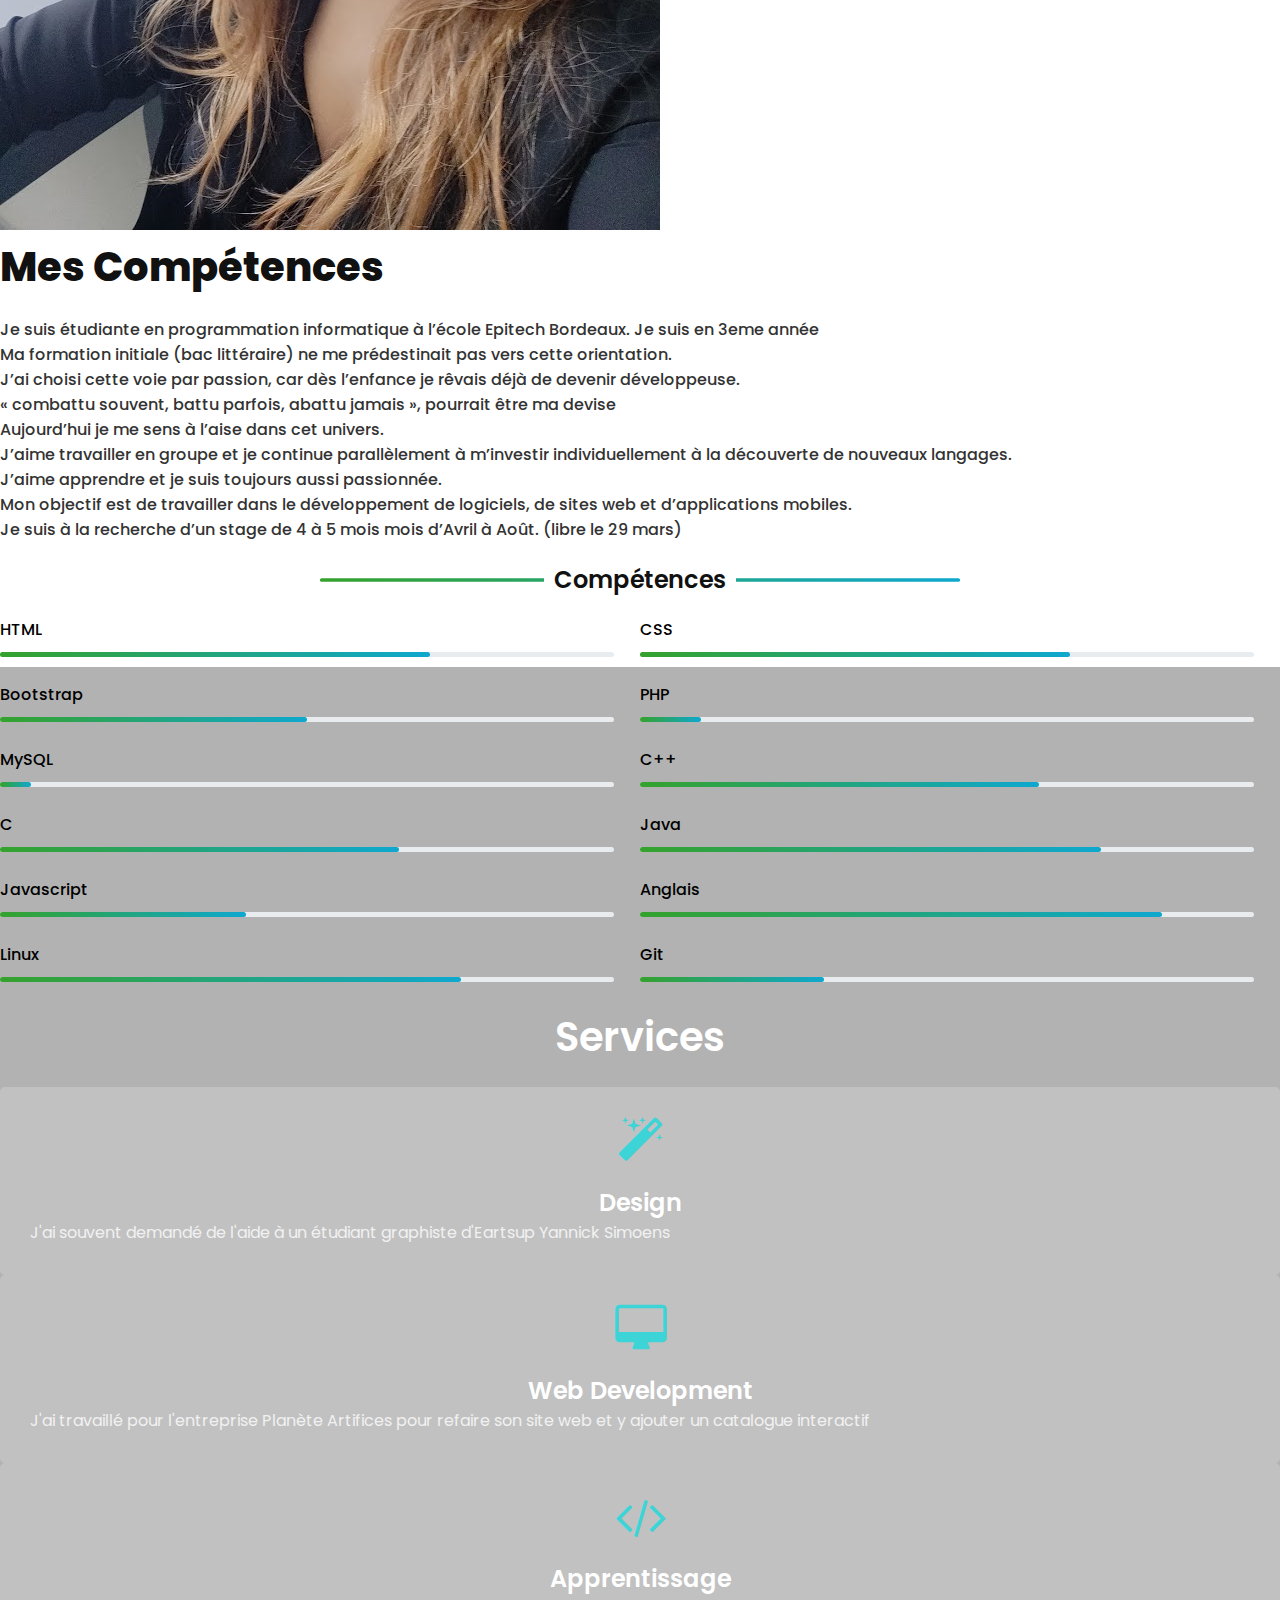
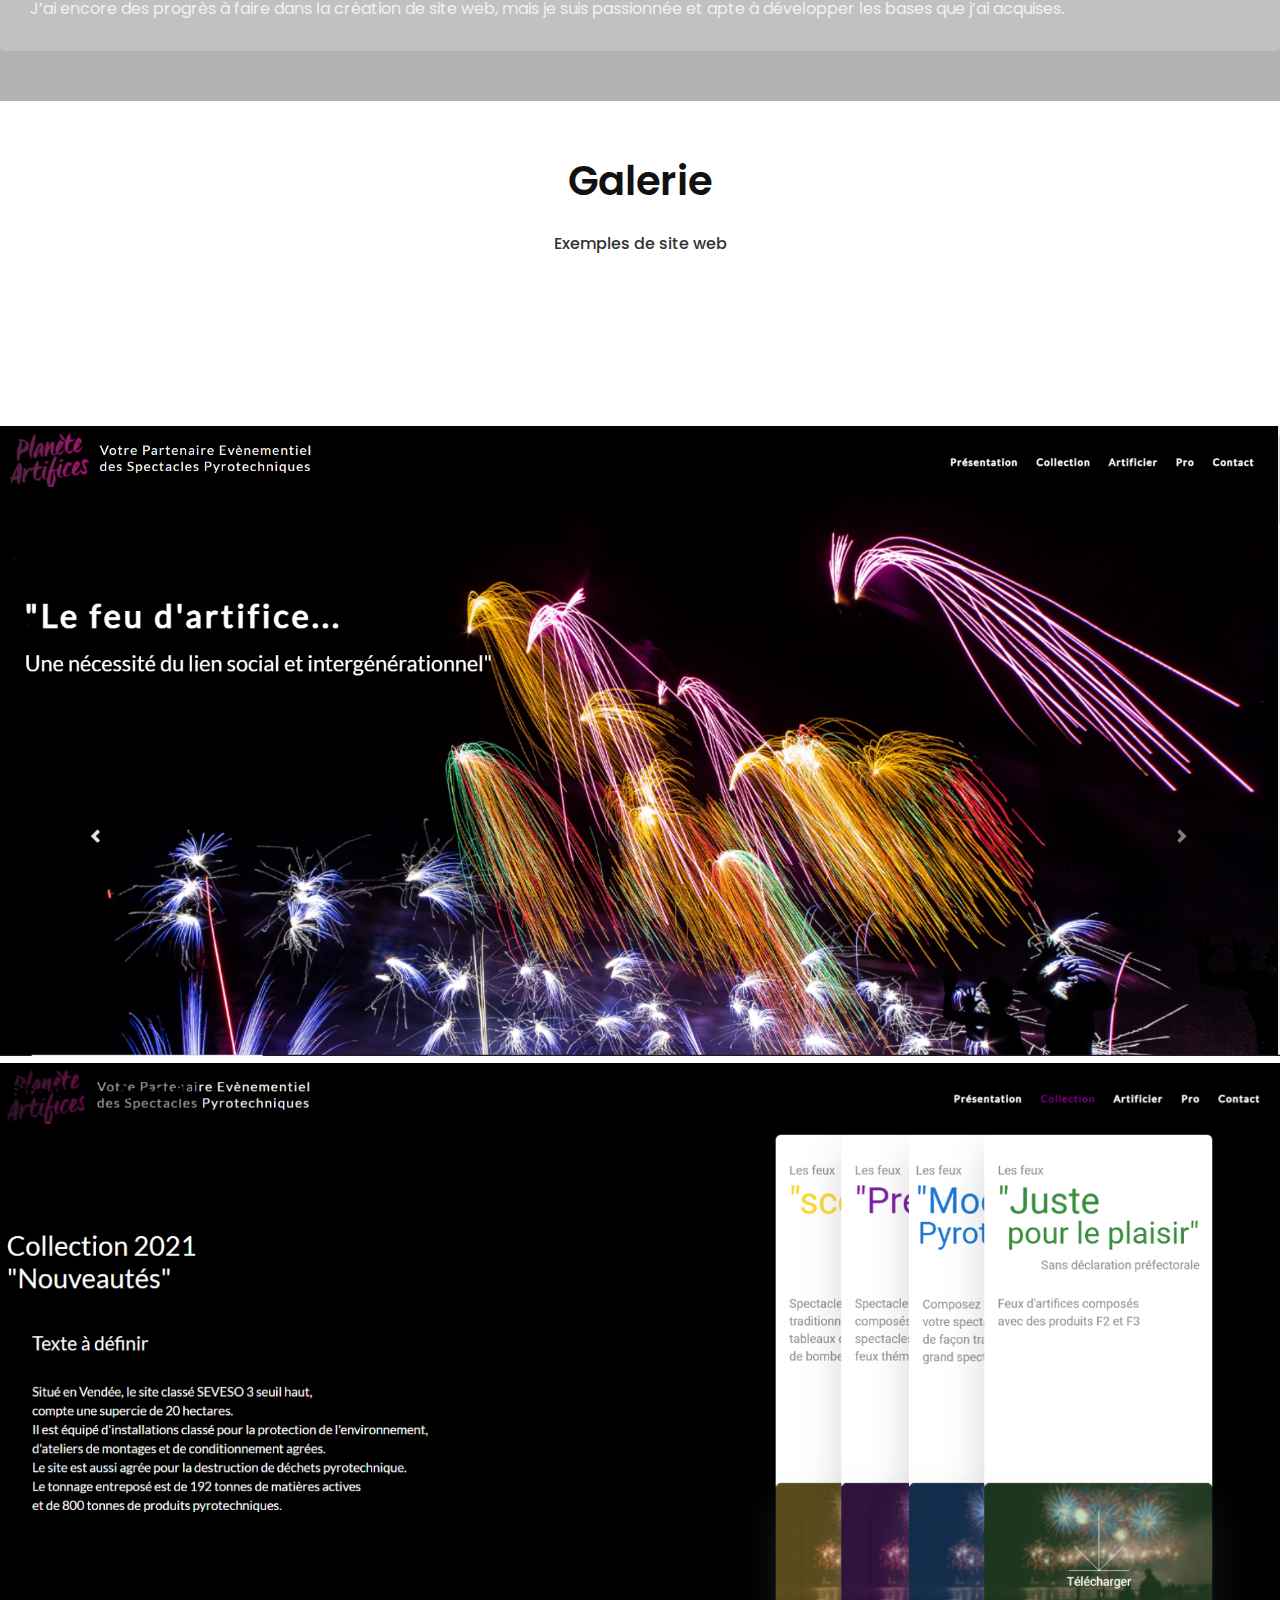
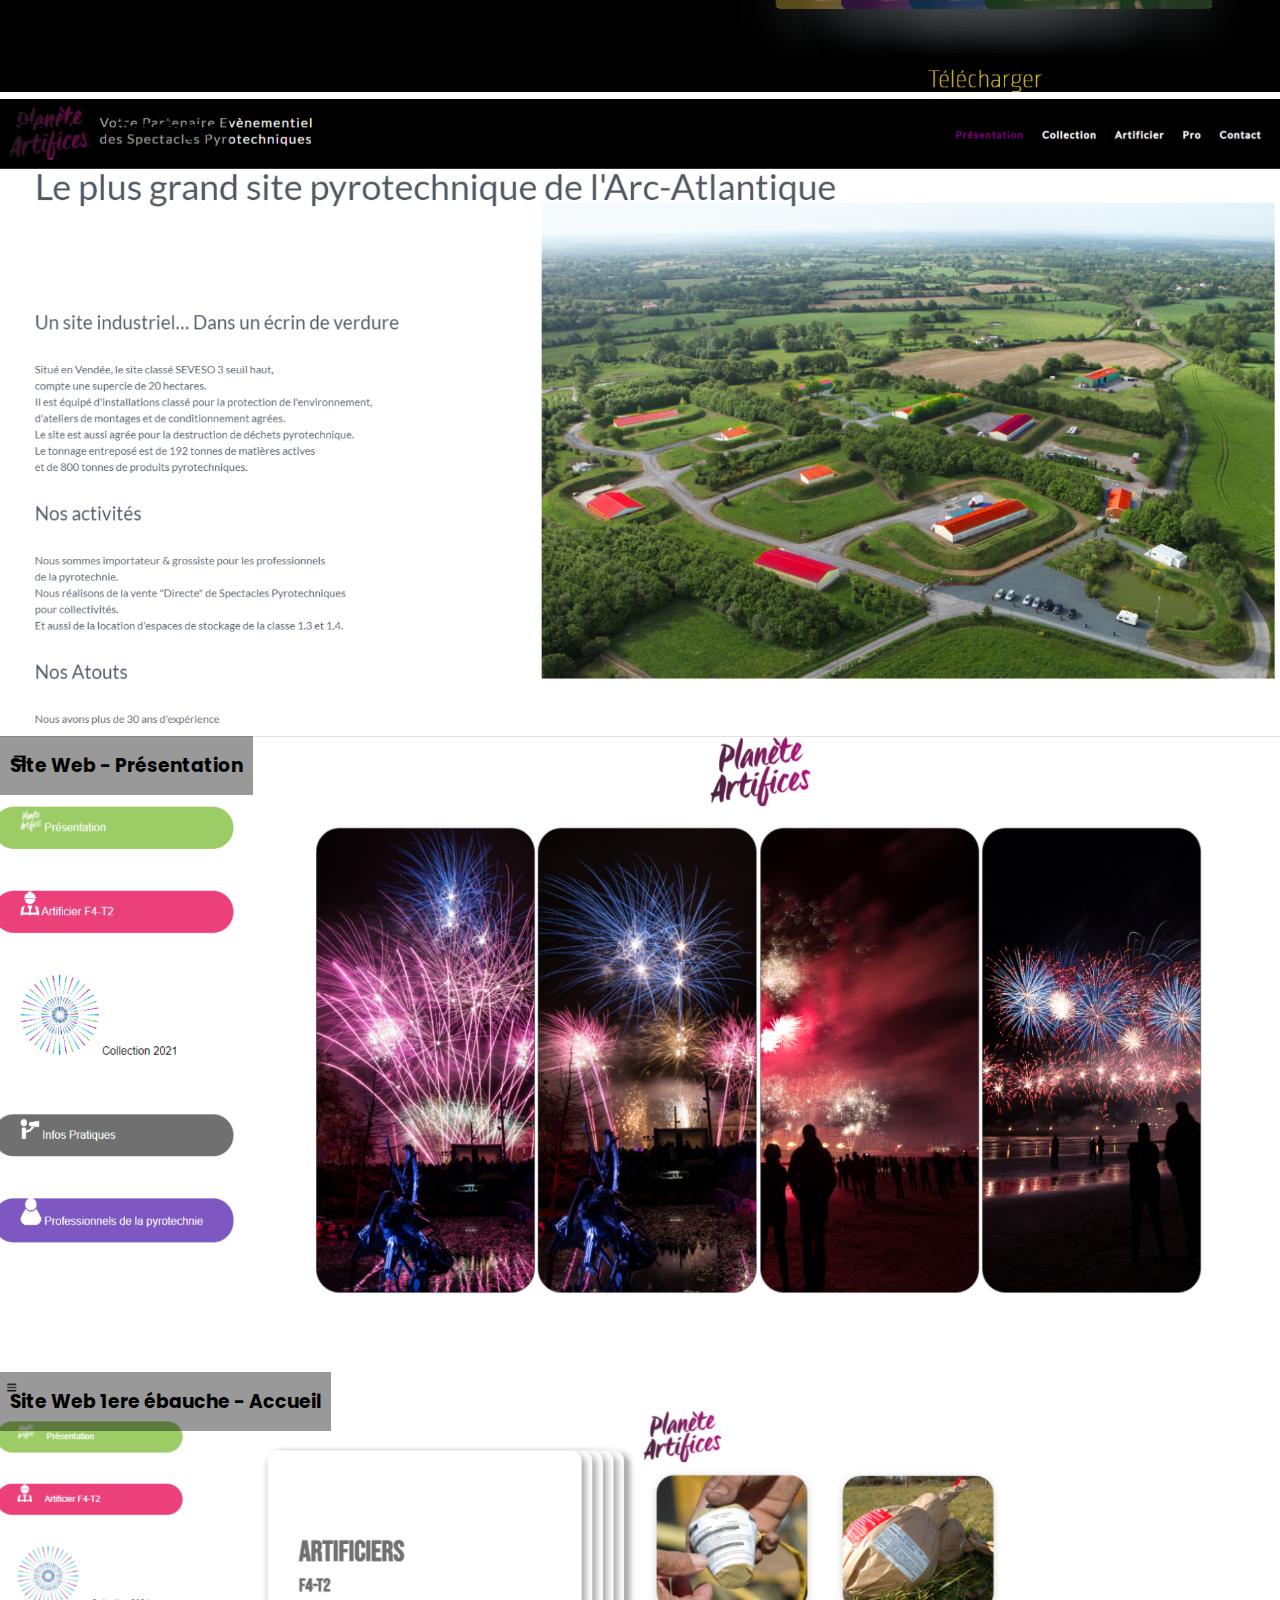
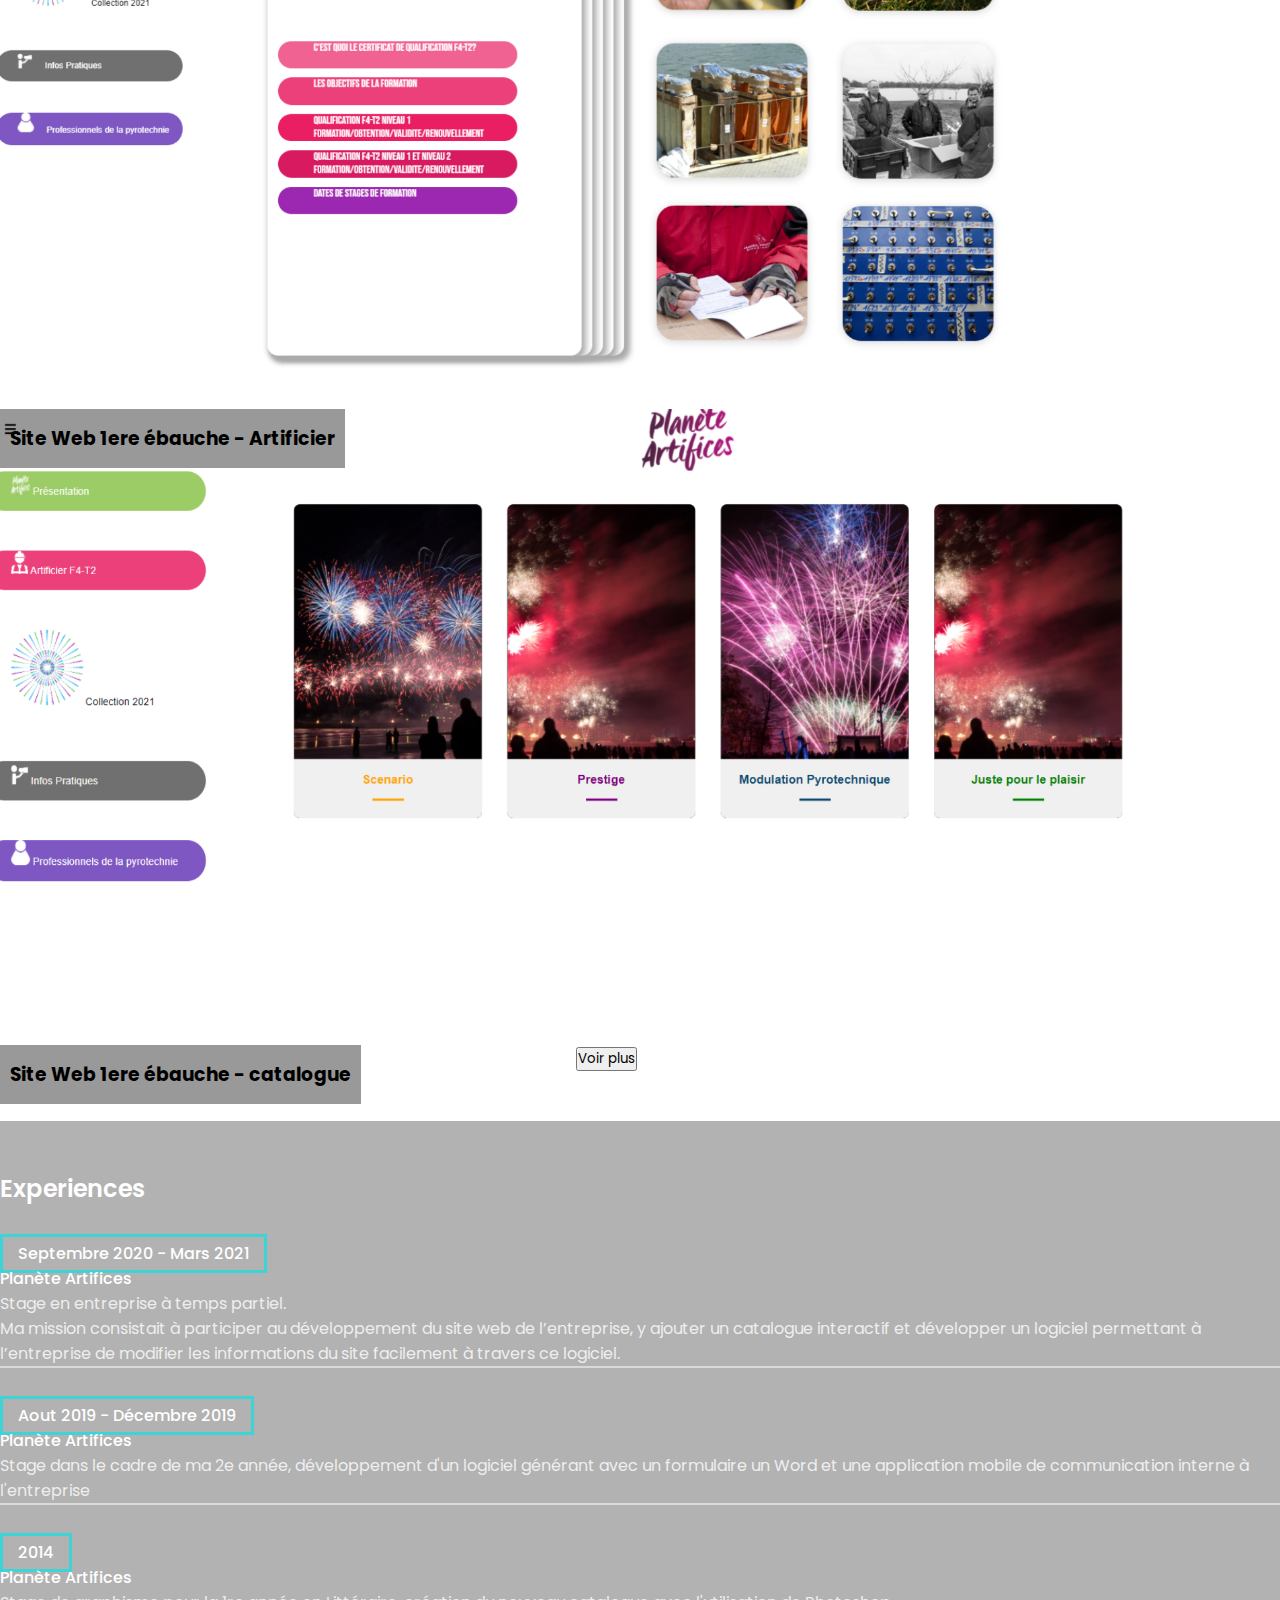
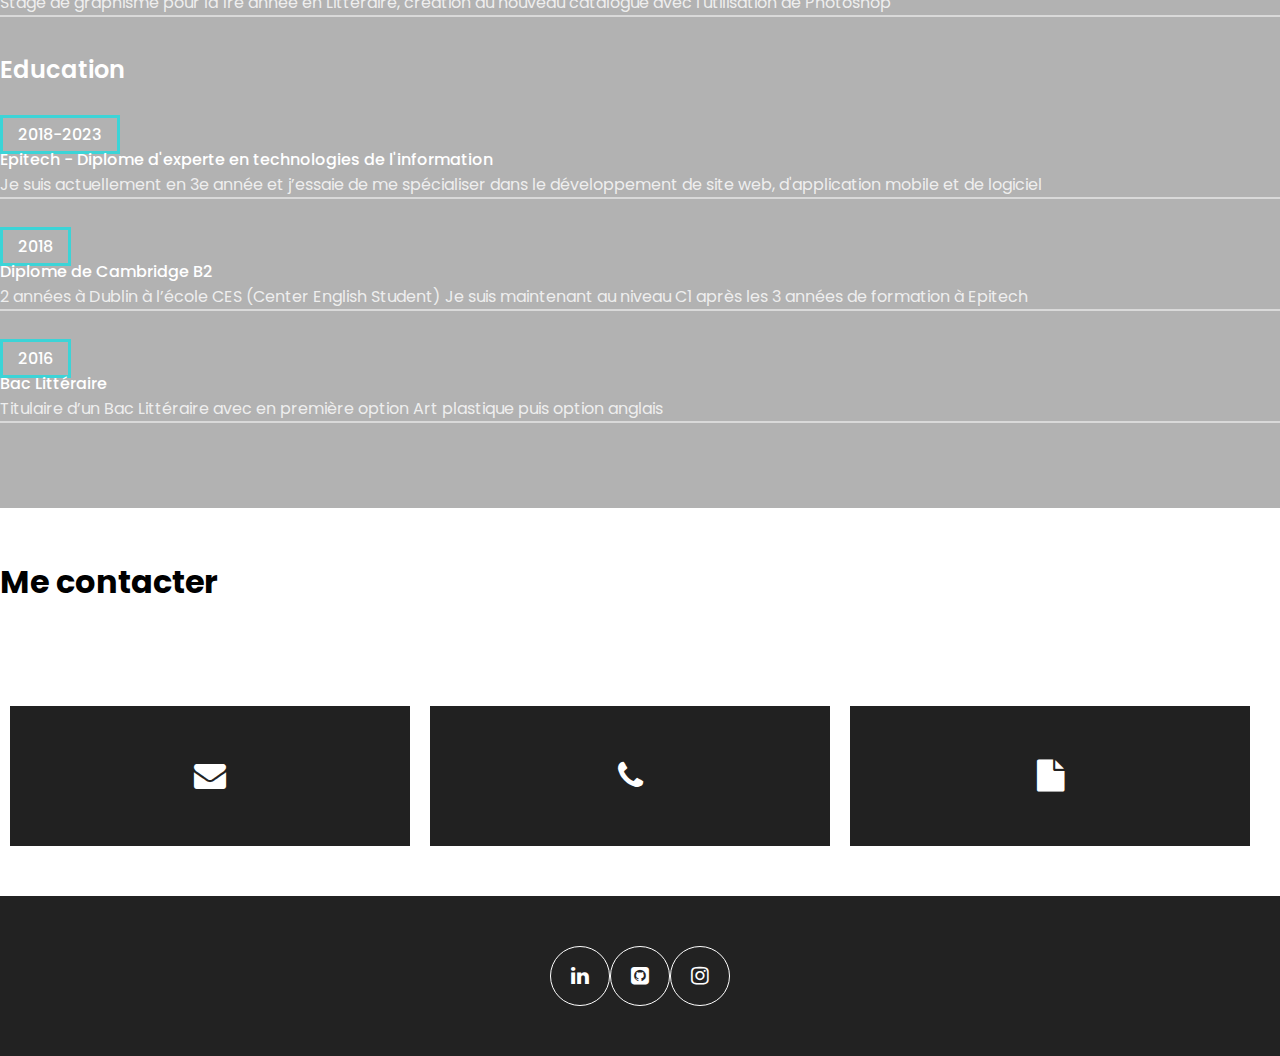
==== commit ecead047: "Update index.html" ====
--- a/index.html
+++ b/index.html
@@ -70,7 +70,7 @@
                             J’aime travailler en groupe et je continue parallèlement à m’investir individuellement à la découverte de nouveaux langages.<br>
                             J’aime apprendre et je suis toujours aussi passionnée.<br>
                             Mon objectif est de travailler dans le développement de logiciels, de sites web et d’applications mobiles.<br>
-                            Je suis à la recherche d’un stage de 5 à 6 mois d’Avril à Aout.  (libre le 29 mars)<br>
+                            Je suis à la recherche d’un stage de 4 à 5 mois mois d’Avril à Août.  (libre le 29 mars)<br>
                         </p>
                     </div>
                     <div class="skills">
@@ -84,7 +84,13 @@
                         <div class="single-skill">
                             <span>CSS</span>
                             <div class="custom-progress">
-                                <div class="progress-bar" style="width: 60%"></div>
+                                <div class="progress-bar" style="width: 70%"></div>
+                            </div>
+                        </div>
+                        <div class="single-skill">
+                            <span>Bootstrap</span>
+                            <div class="custom-progress">
+                                <div class="progress-bar" style="width: 50%"></div>
                             </div>
                         </div>
                         <div class="single-skill">
@@ -106,9 +112,15 @@
                             </div>
                         </div>
                         <div class="single-skill">
+                            <span>C</span>
+                            <div class="custom-progress">
+                                <div class="progress-bar" style="width: 65%"></div>
+                            </div>
+                        </div>
+                        <div class="single-skill">
                             <span>Java</span>
                             <div class="custom-progress">
-                                <div class="progress-bar" style="width: 65%"></div>
+                                <div class="progress-bar" style="width: 75%"></div>
                             </div>
                         </div>
                         <div class="single-skill">
@@ -127,6 +139,12 @@
                             <span>Linux</span>
                             <div class="custom-progress">
                                 <div class="progress-bar" style="width: 75%"></div>
+                            </div>
+                        </div>
+                        <div class="single-skill">
+                            <span>Git</span>
+                            <div class="custom-progress">
+                                <div class="progress-bar" style="width: 30%"></div>
                             </div>
                         </div>
                     </div>
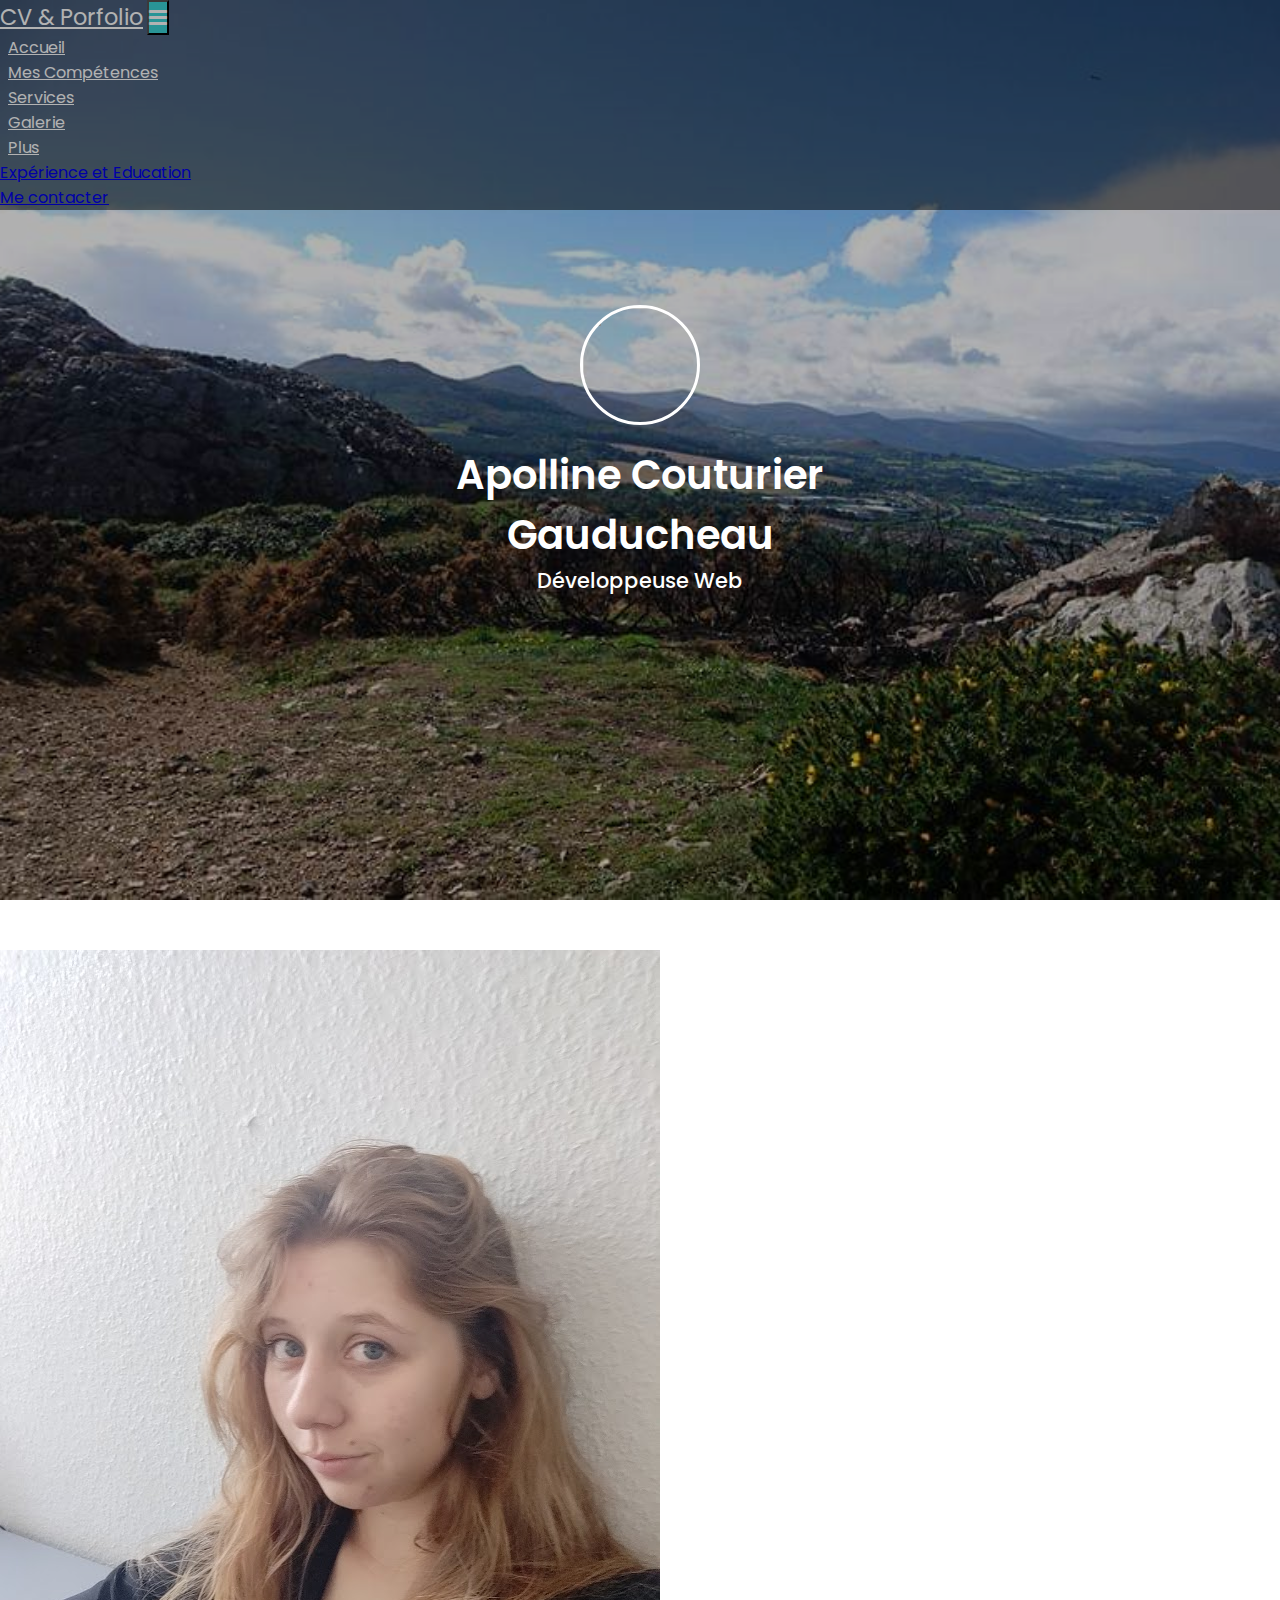
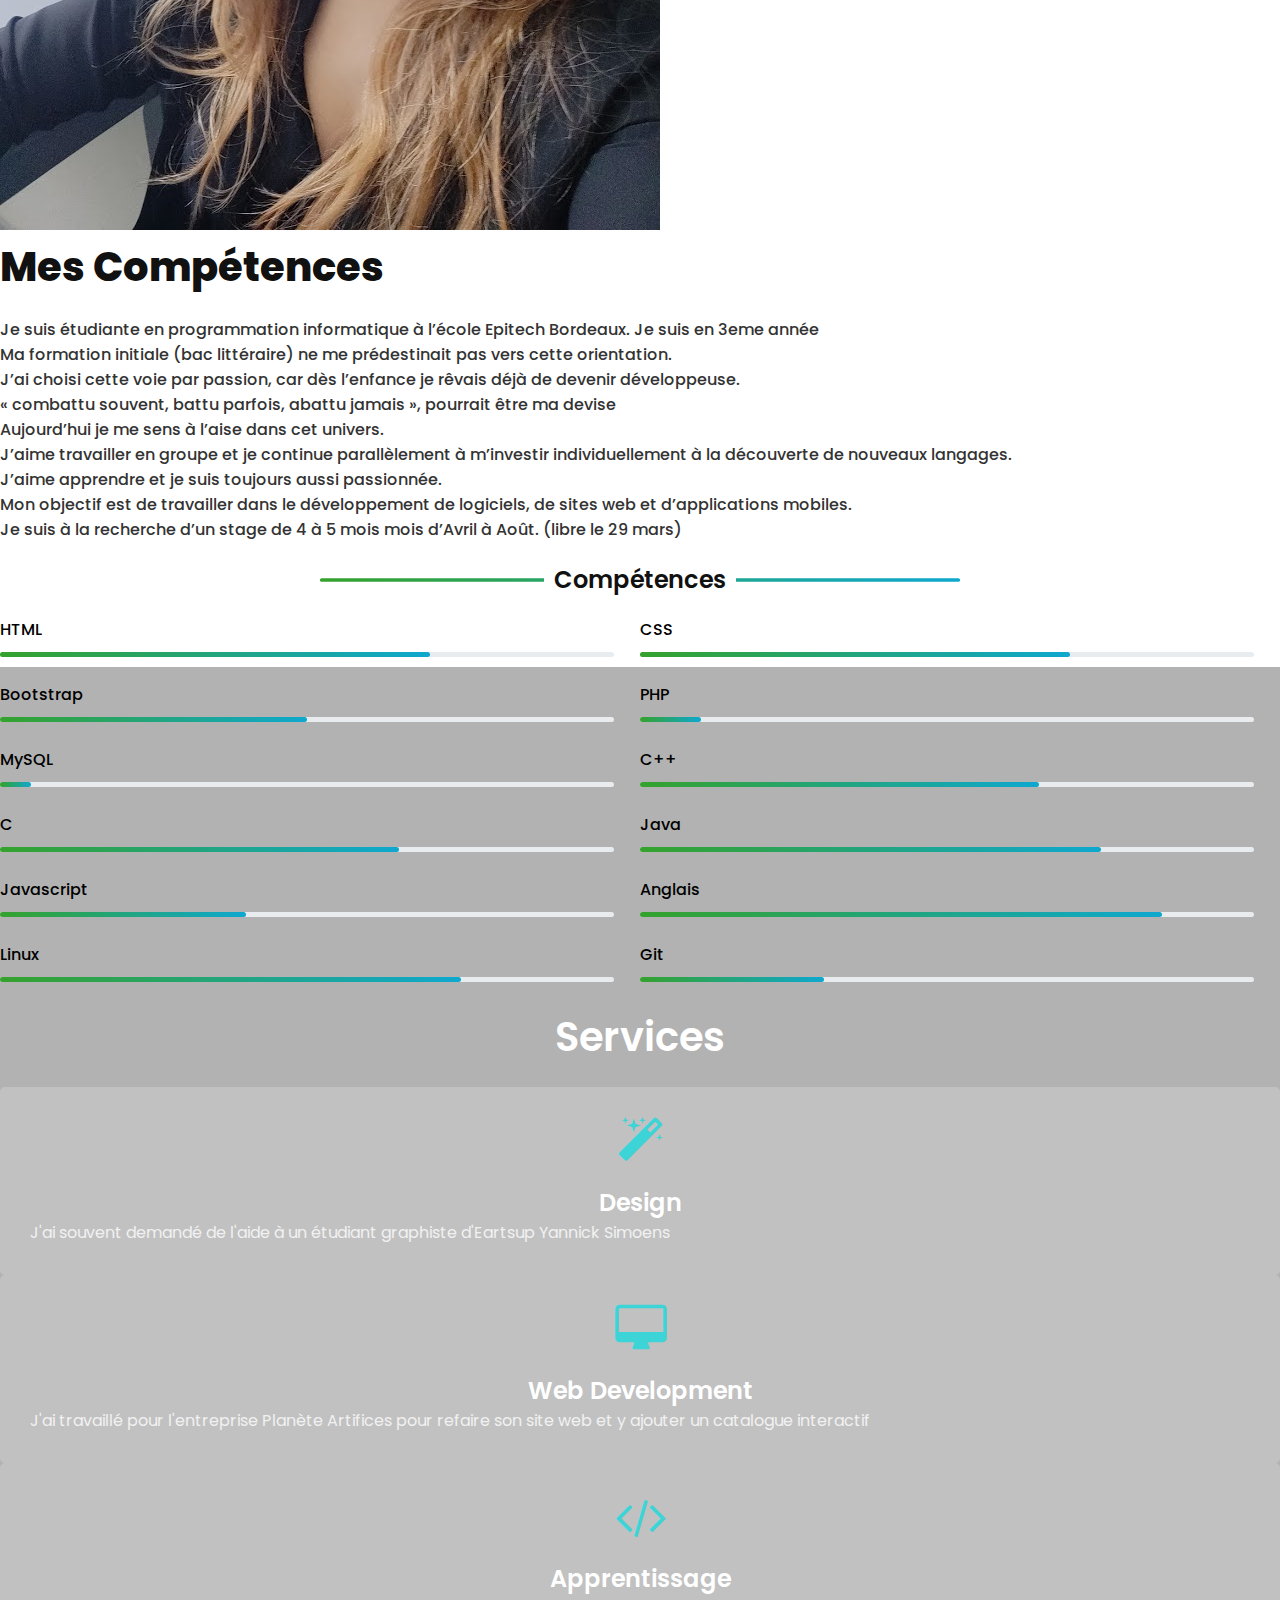
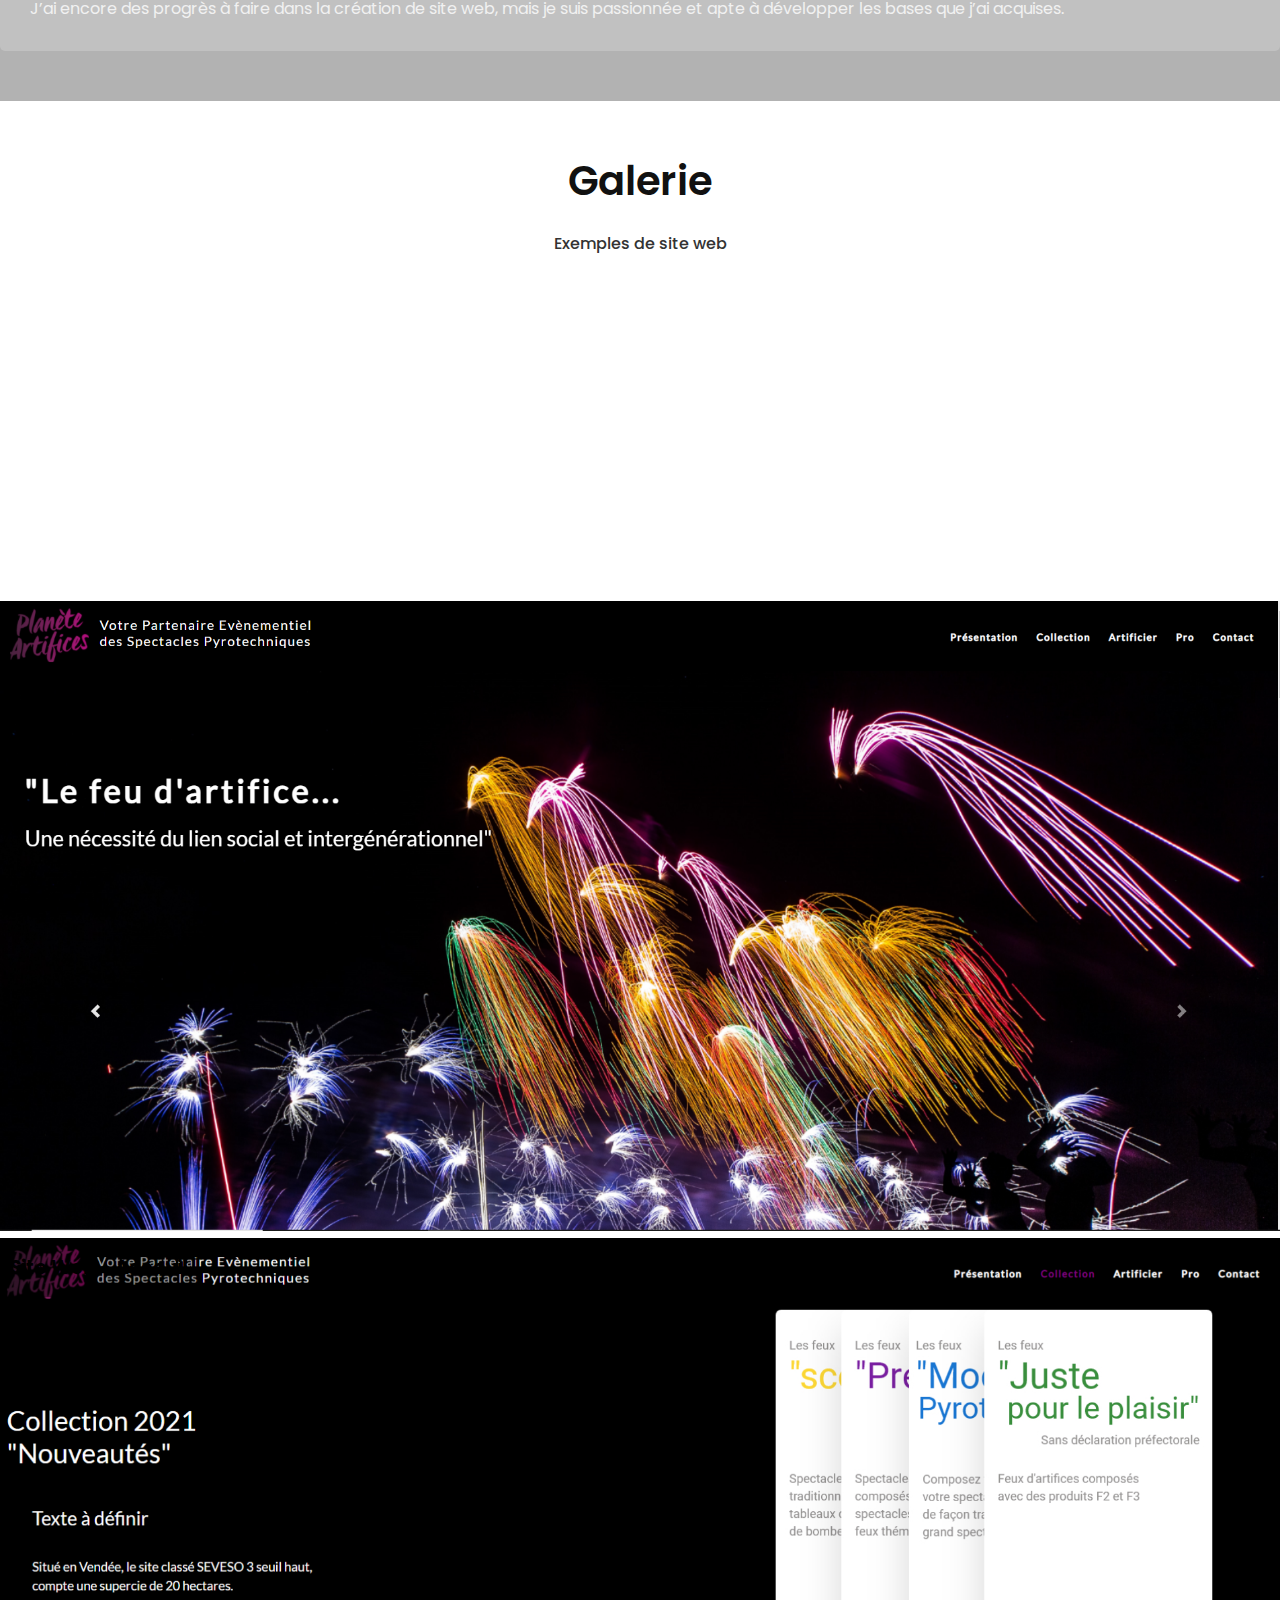
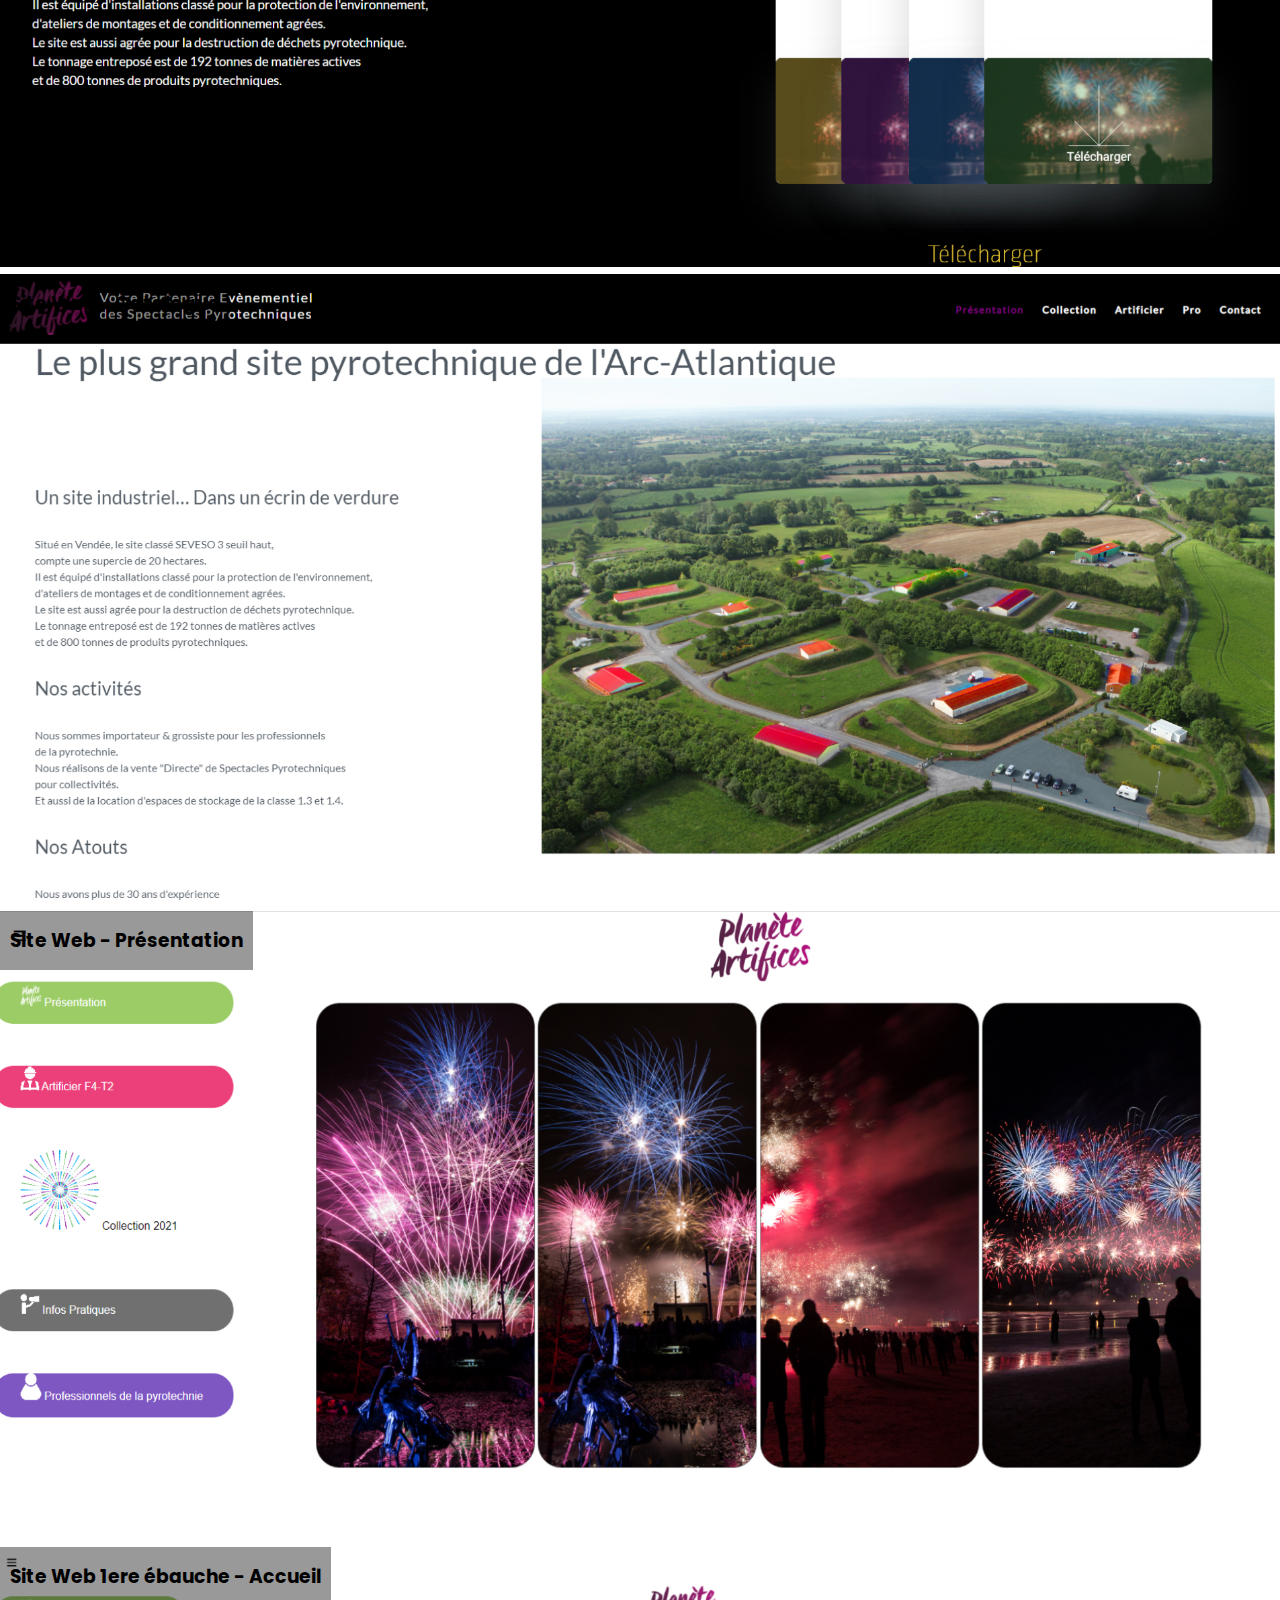
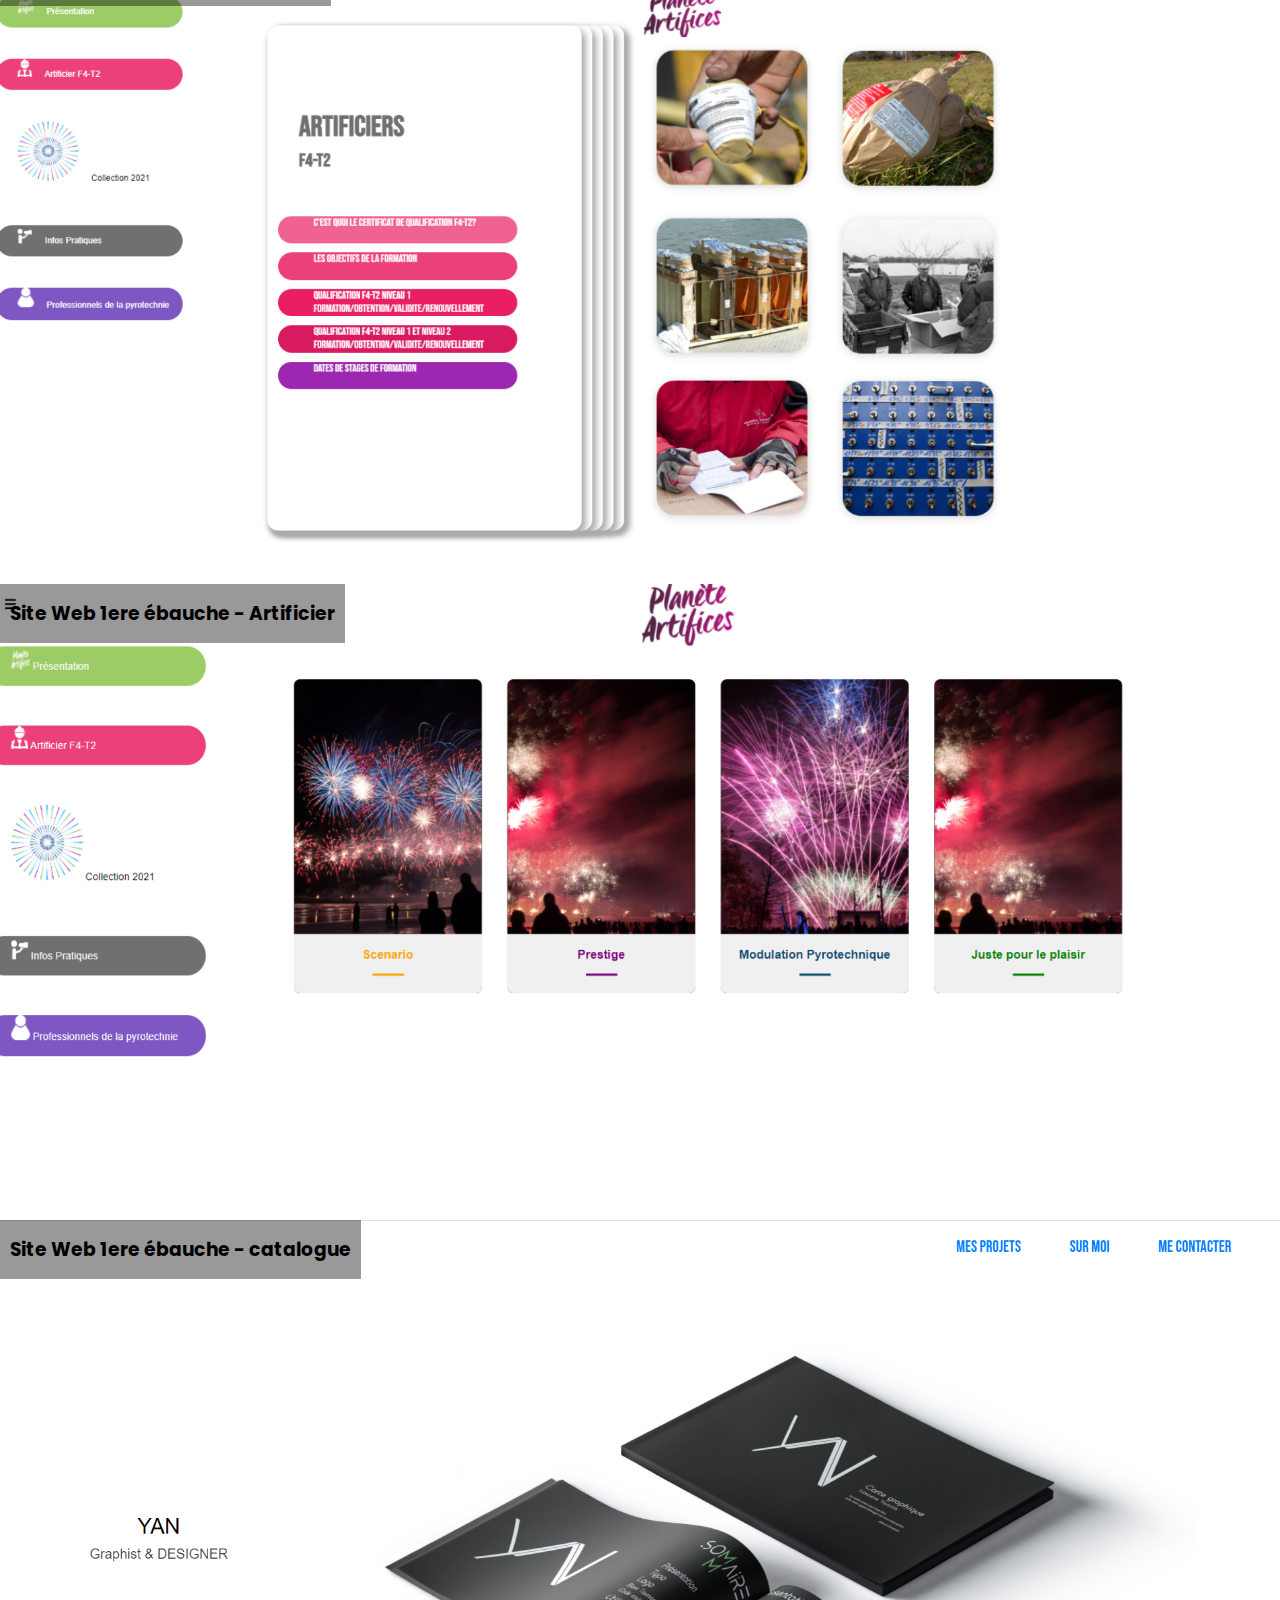
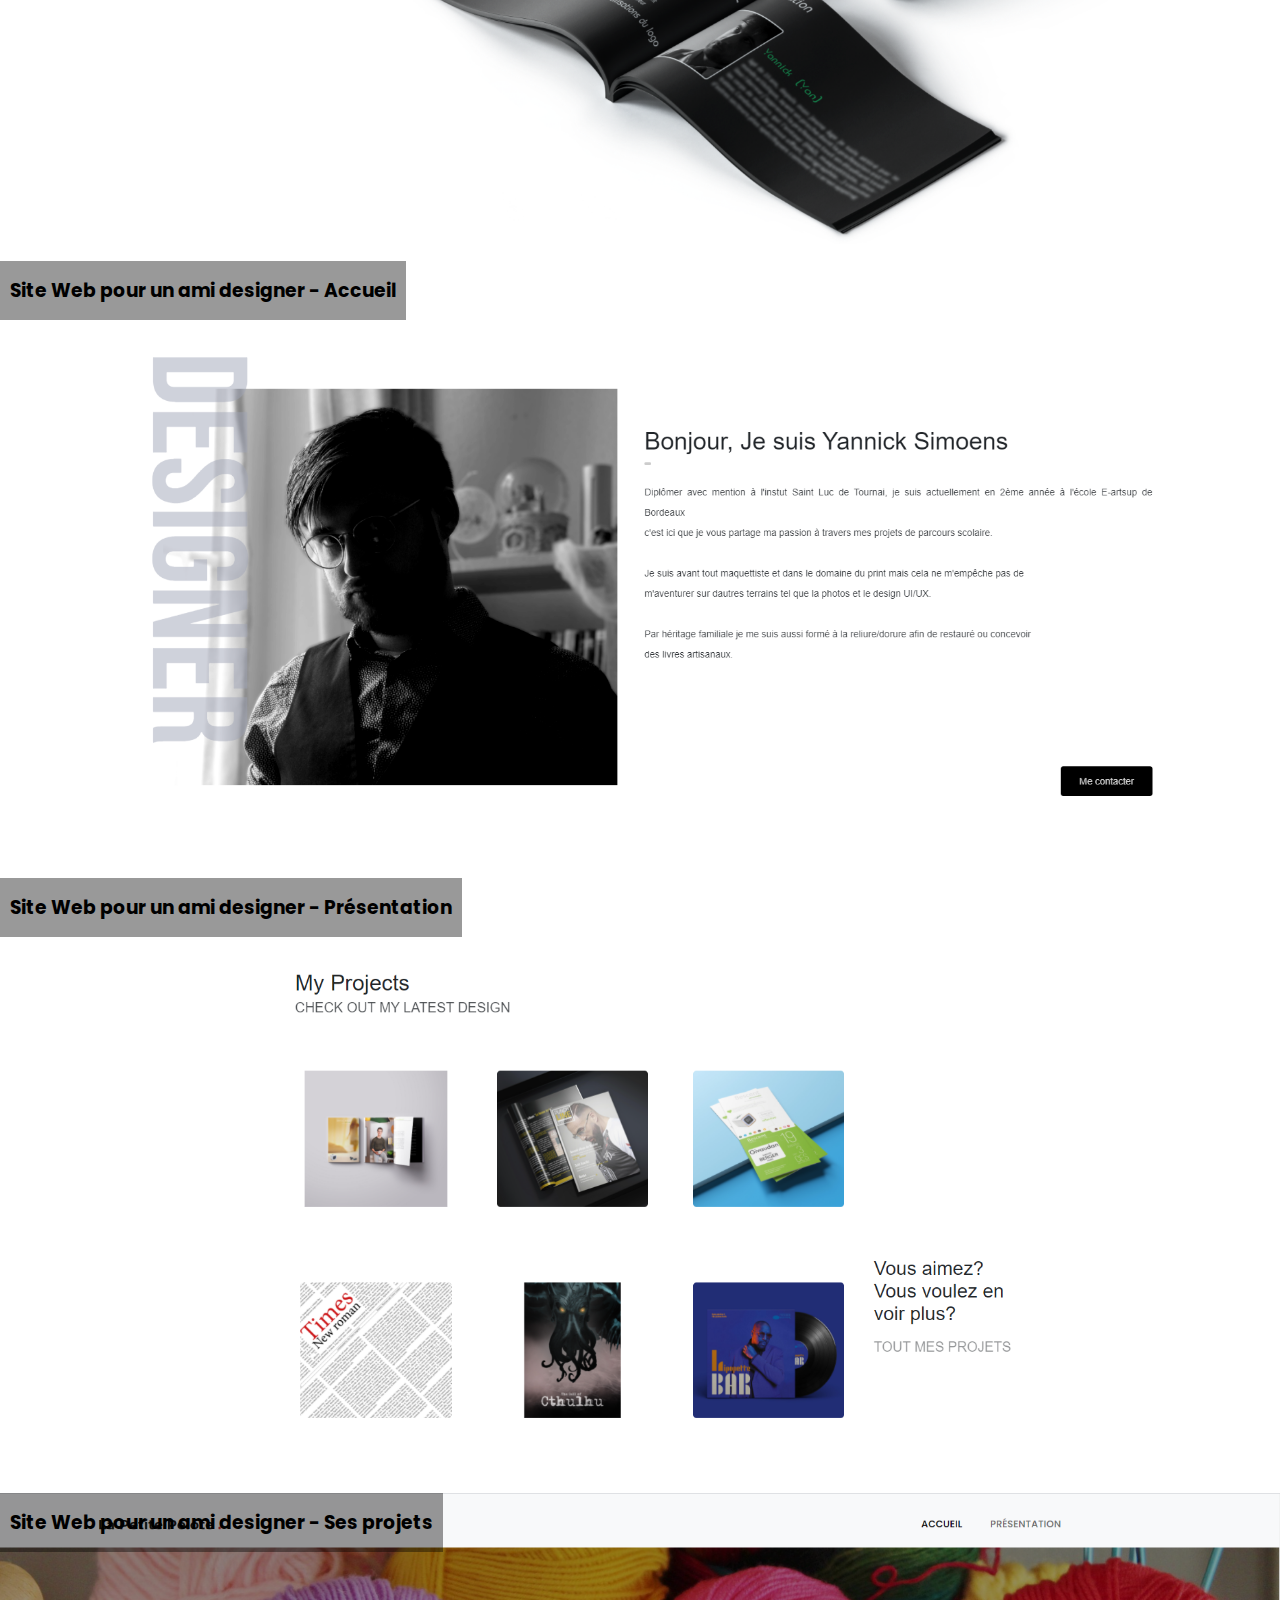
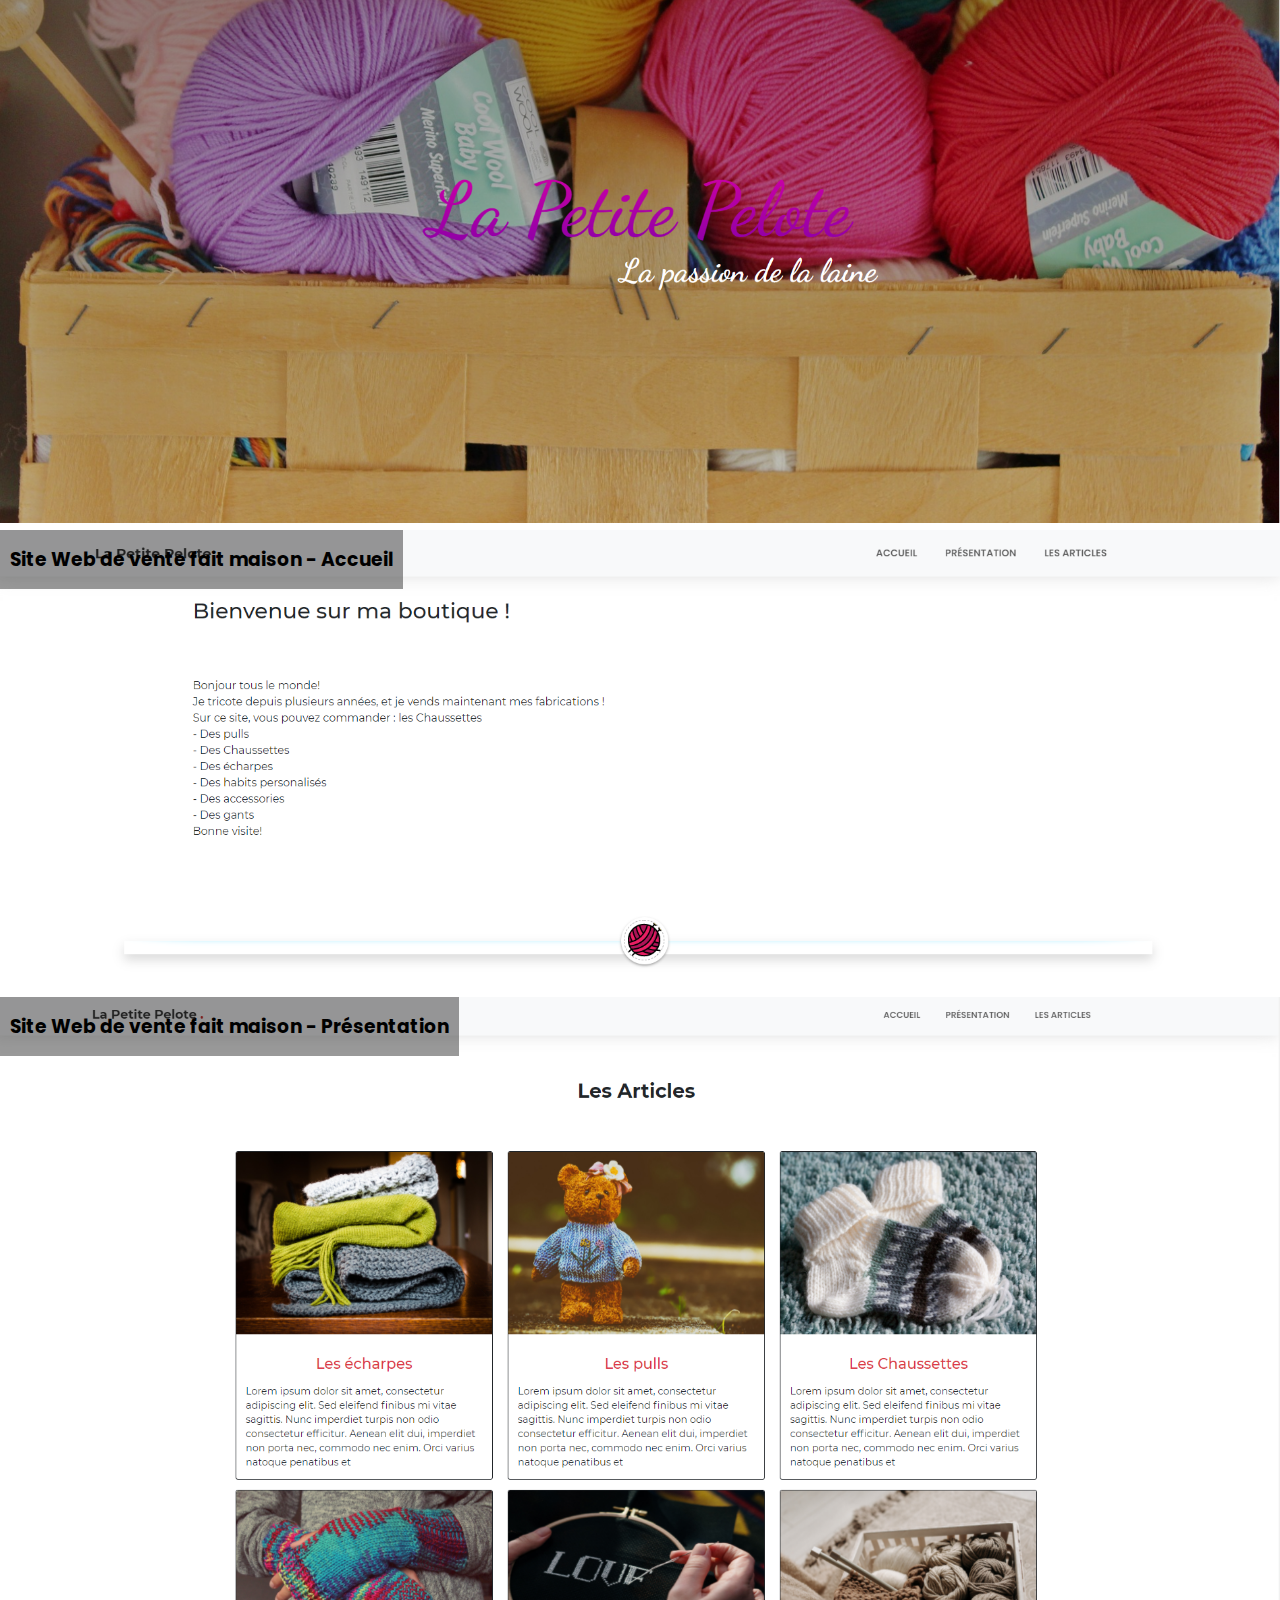
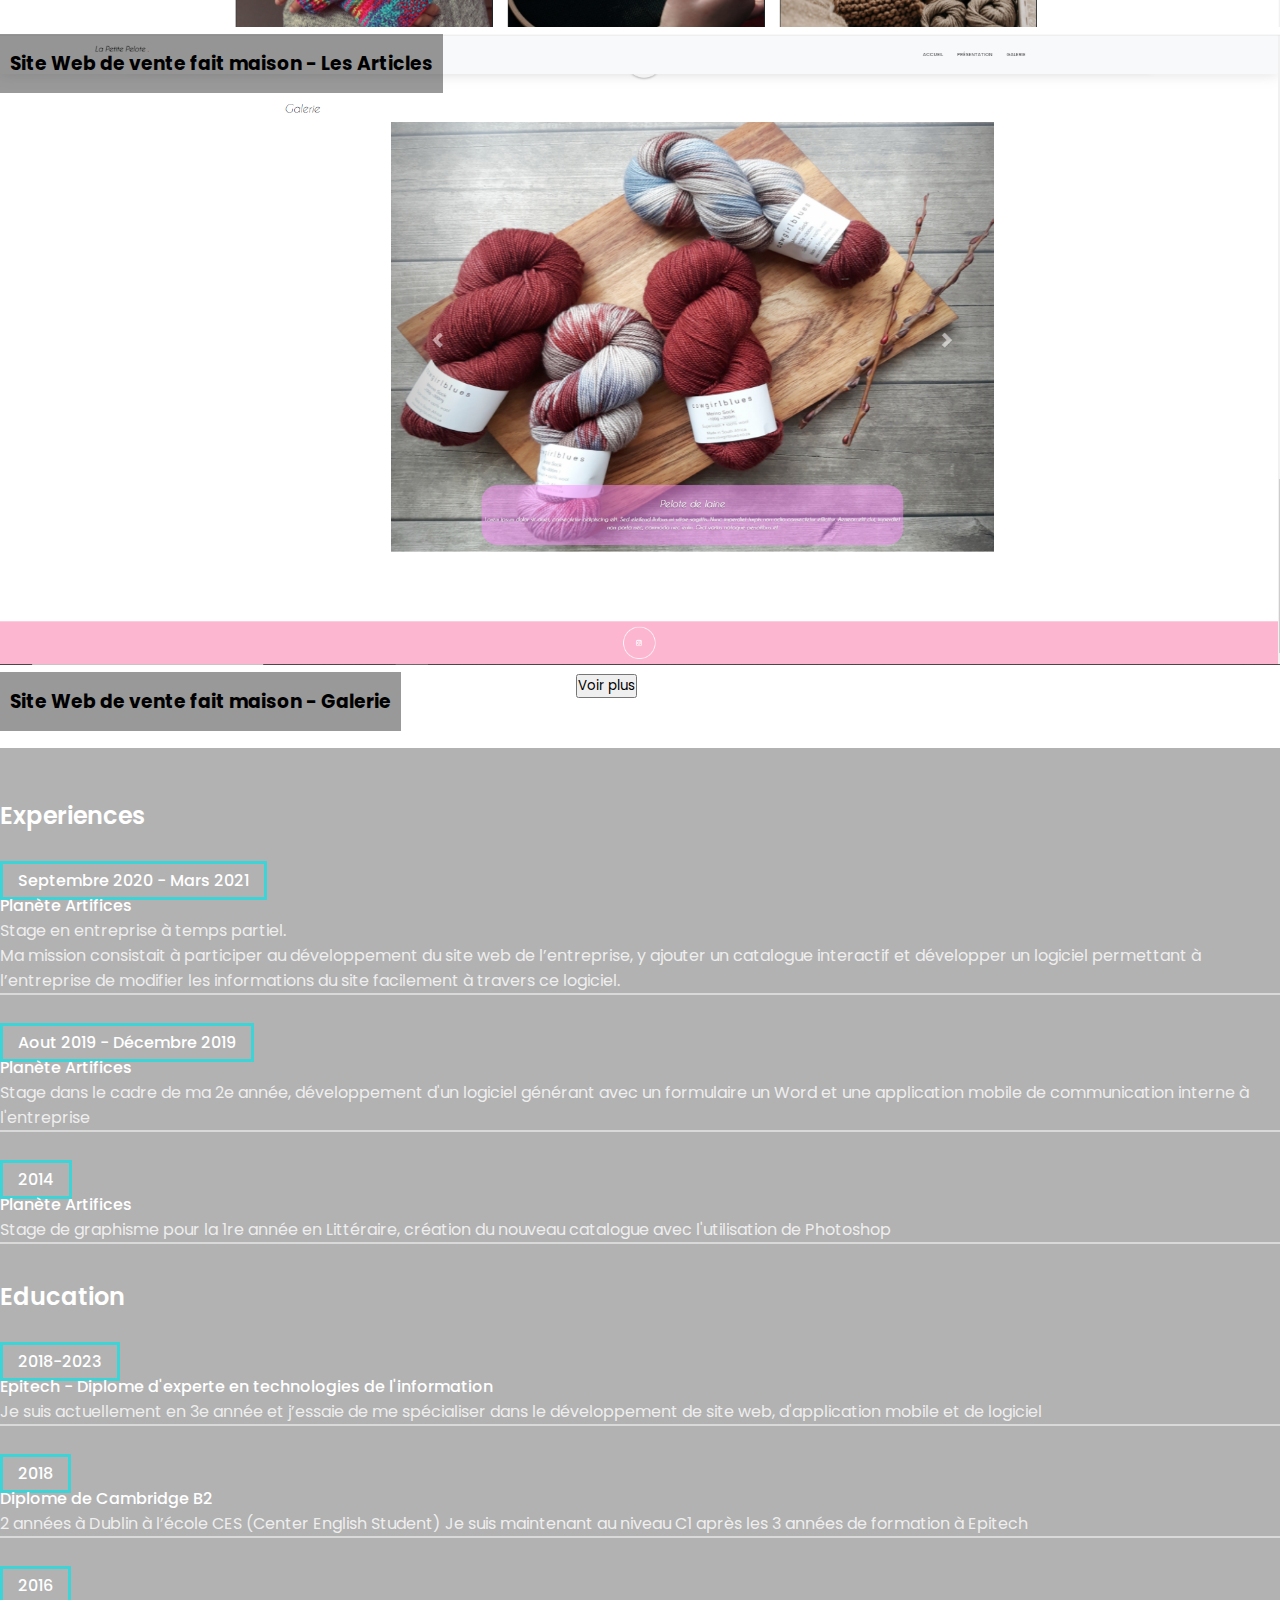
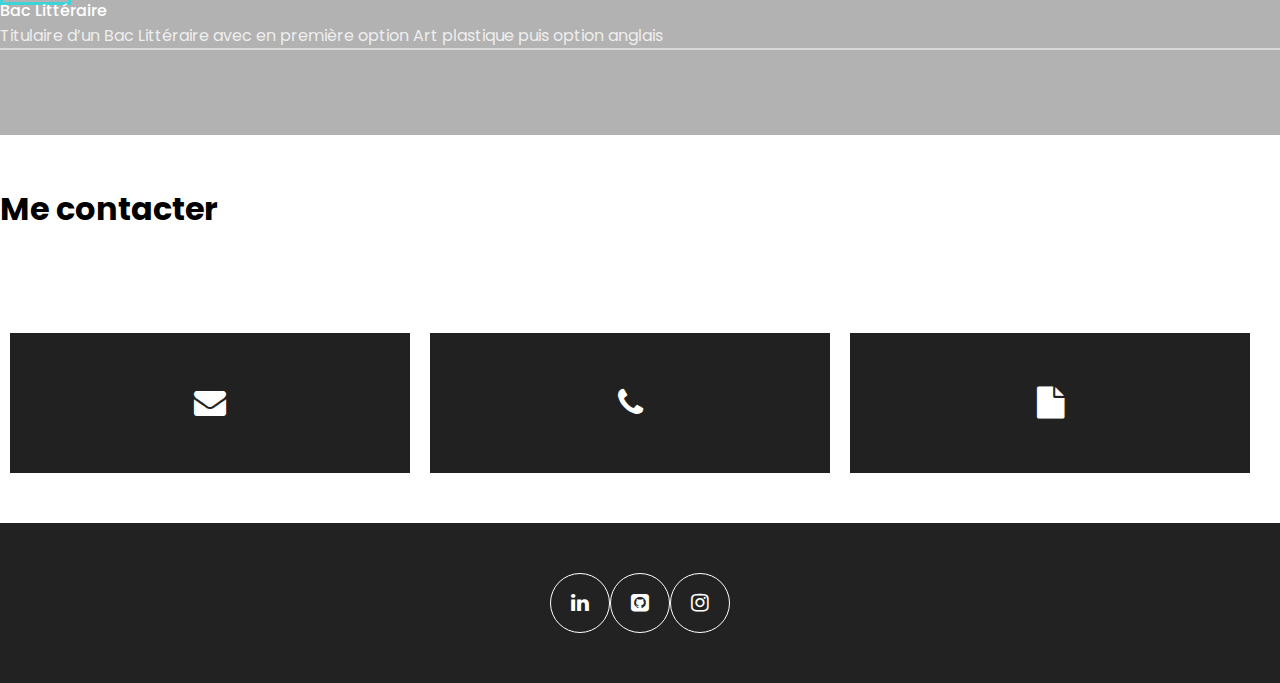
==== commit b43e2c50: "add images to gallery" ====
--- a/index.html
+++ b/index.html
@@ -205,6 +205,13 @@
               <li data-target="#magicCarousel" data-slide-to="3"></li>
               <li data-target="#magicCarousel" data-slide-to="4"></li>
               <li data-target="#magicCarousel" data-slide-to="5"></li>
+              <li data-target="#magicCarousel" data-slide-to="6"></li>
+              <li data-target="#magicCarousel" data-slide-to="7"></li>
+              <li data-target="#magicCarousel" data-slide-to="8"></li>
+              <li data-target="#magicCarousel" data-slide-to="9"></li>
+              <li data-target="#magicCarousel" data-slide-to="10"></li>
+              <li data-target="#magicCarousel" data-slide-to="11"></li>
+              <li data-target="#magicCarousel" data-slide-to="12"></li>
             </ol>
             
       <!--    Carousel Slider    -->
@@ -250,7 +257,56 @@
                   <h3>Site Web 1ere ébauche - catalogue</h3>
                 </div> 
               </div>
-              
+
+              
+              <div class="carousel-item">
+                <img src="images/yannweb/home.PNG" class="d-block w-100">
+                <div class="carousel-caption">
+                  <h3>Site Web pour un ami designer - Accueil</h3>
+                </div> 
+              </div>
+              
+              <div class="carousel-item">
+                <img src="images/yannweb/About.PNG" class="d-block w-100">
+                <div class="carousel-caption">
+                  <h3>Site Web pour un ami designer - Présentation</h3>
+                </div> 
+              </div>
+              
+              <div class="carousel-item">
+                <img src="images/yannweb/projet.PNG" class="d-block w-100">
+                <div class="carousel-caption">
+                  <h3>Site Web pour un ami designer - Ses projets</h3>
+                </div> 
+              </div>
+
+              <div class="carousel-item">
+                <img src="images/Knit/knit-home.PNG" class="d-block w-100">
+                <div class="carousel-caption">
+                  <h3>Site Web de vente fait maison - Accueil</h3>
+                </div> 
+              </div>
+              
+              <div class="carousel-item">
+                <img src="images/Knit/knit-pres.PNG" class="d-block w-100">
+                <div class="carousel-caption">
+                  <h3>Site Web de vente fait maison - Présentation</h3>
+                </div> 
+              </div>
+              
+              <div class="carousel-item">
+                <img src="images/Knit/knit-articles.PNG" class="d-block w-100">
+                <div class="carousel-caption">
+                  <h3>Site Web de vente fait maison - Les Articles</h3>
+                </div> 
+              </div>
+              
+              <div class="carousel-item">
+                <img src="images/Knit/knit-galerie.PNG" class="d-block w-100">
+                <div class="carousel-caption">
+                  <h3>Site Web de vente fait maison - Galerie</h3>
+                </div> 
+              </div>
             <!--     Carousel Controls     -->
               <a href="#magicCarousel" class="carousel-control-prev" role="button" data-slide="prev">
                 <span class="carousel-control-prev-icon"></span>
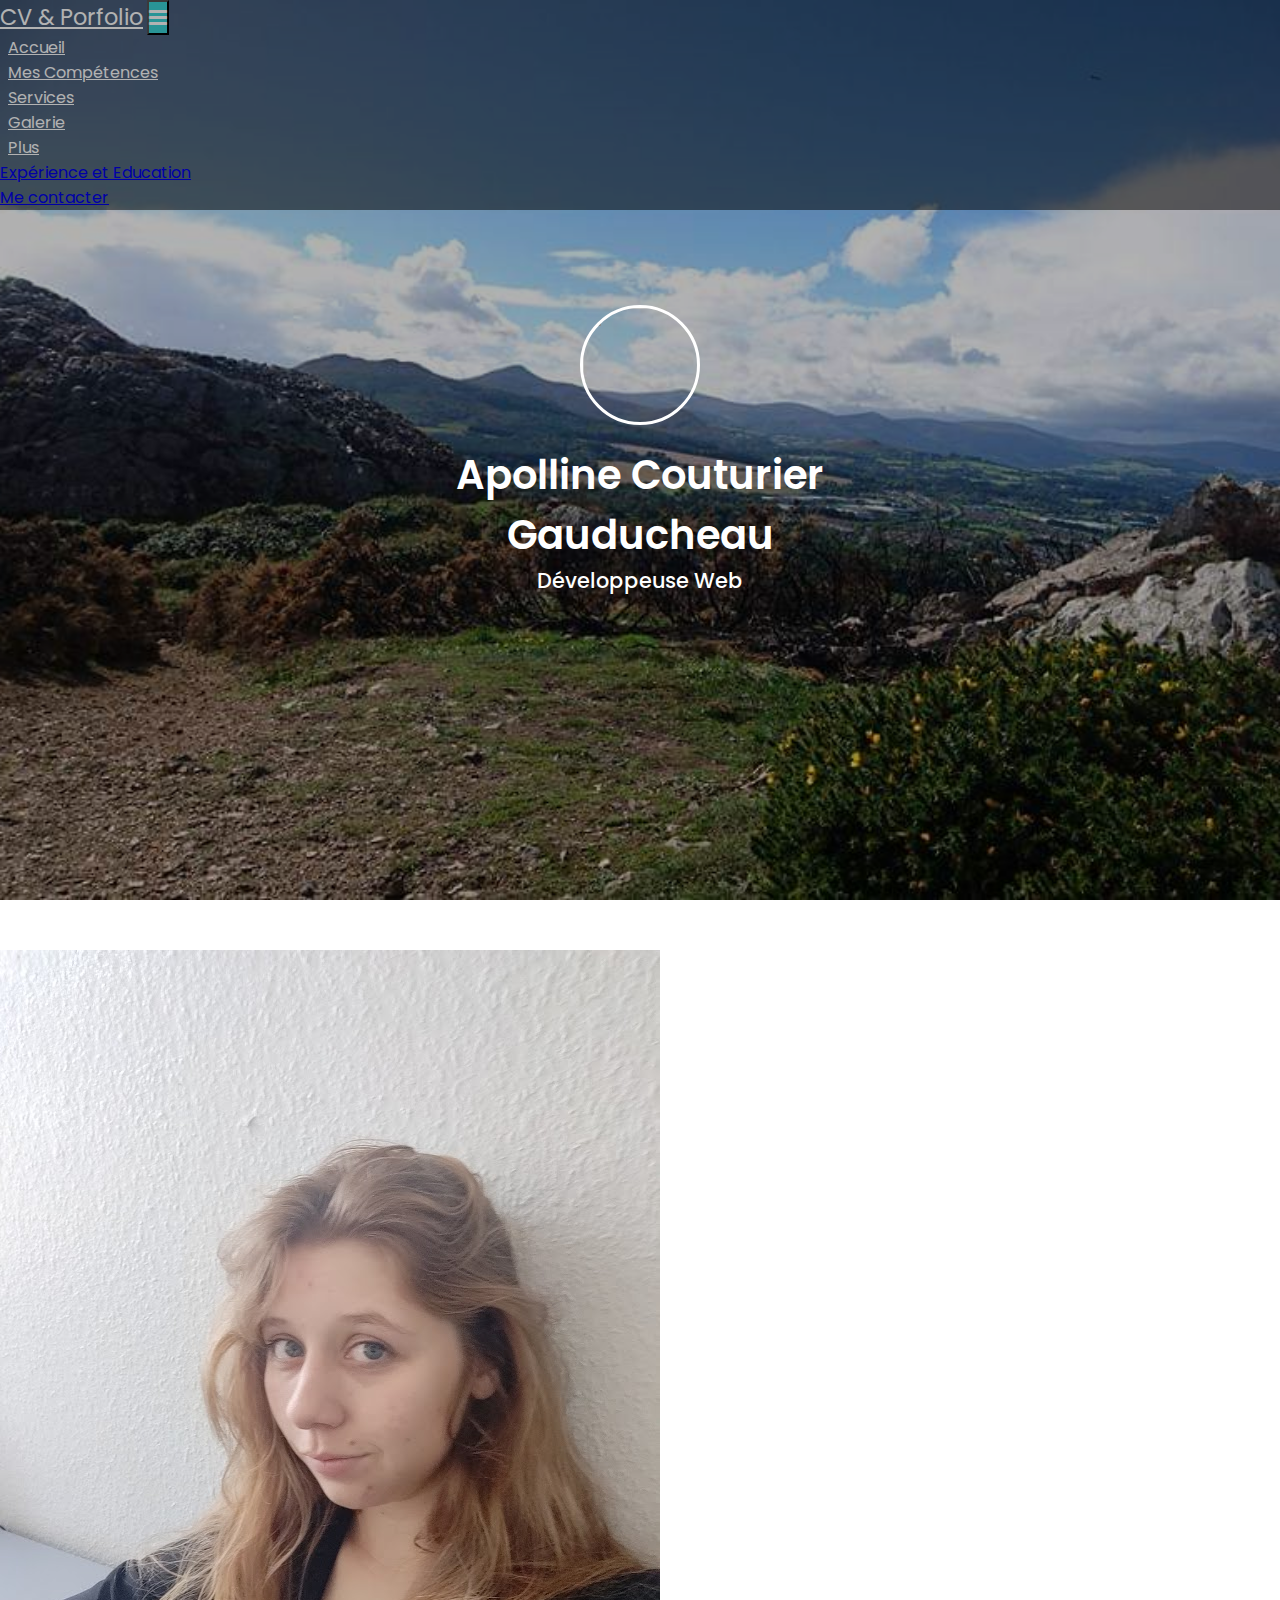
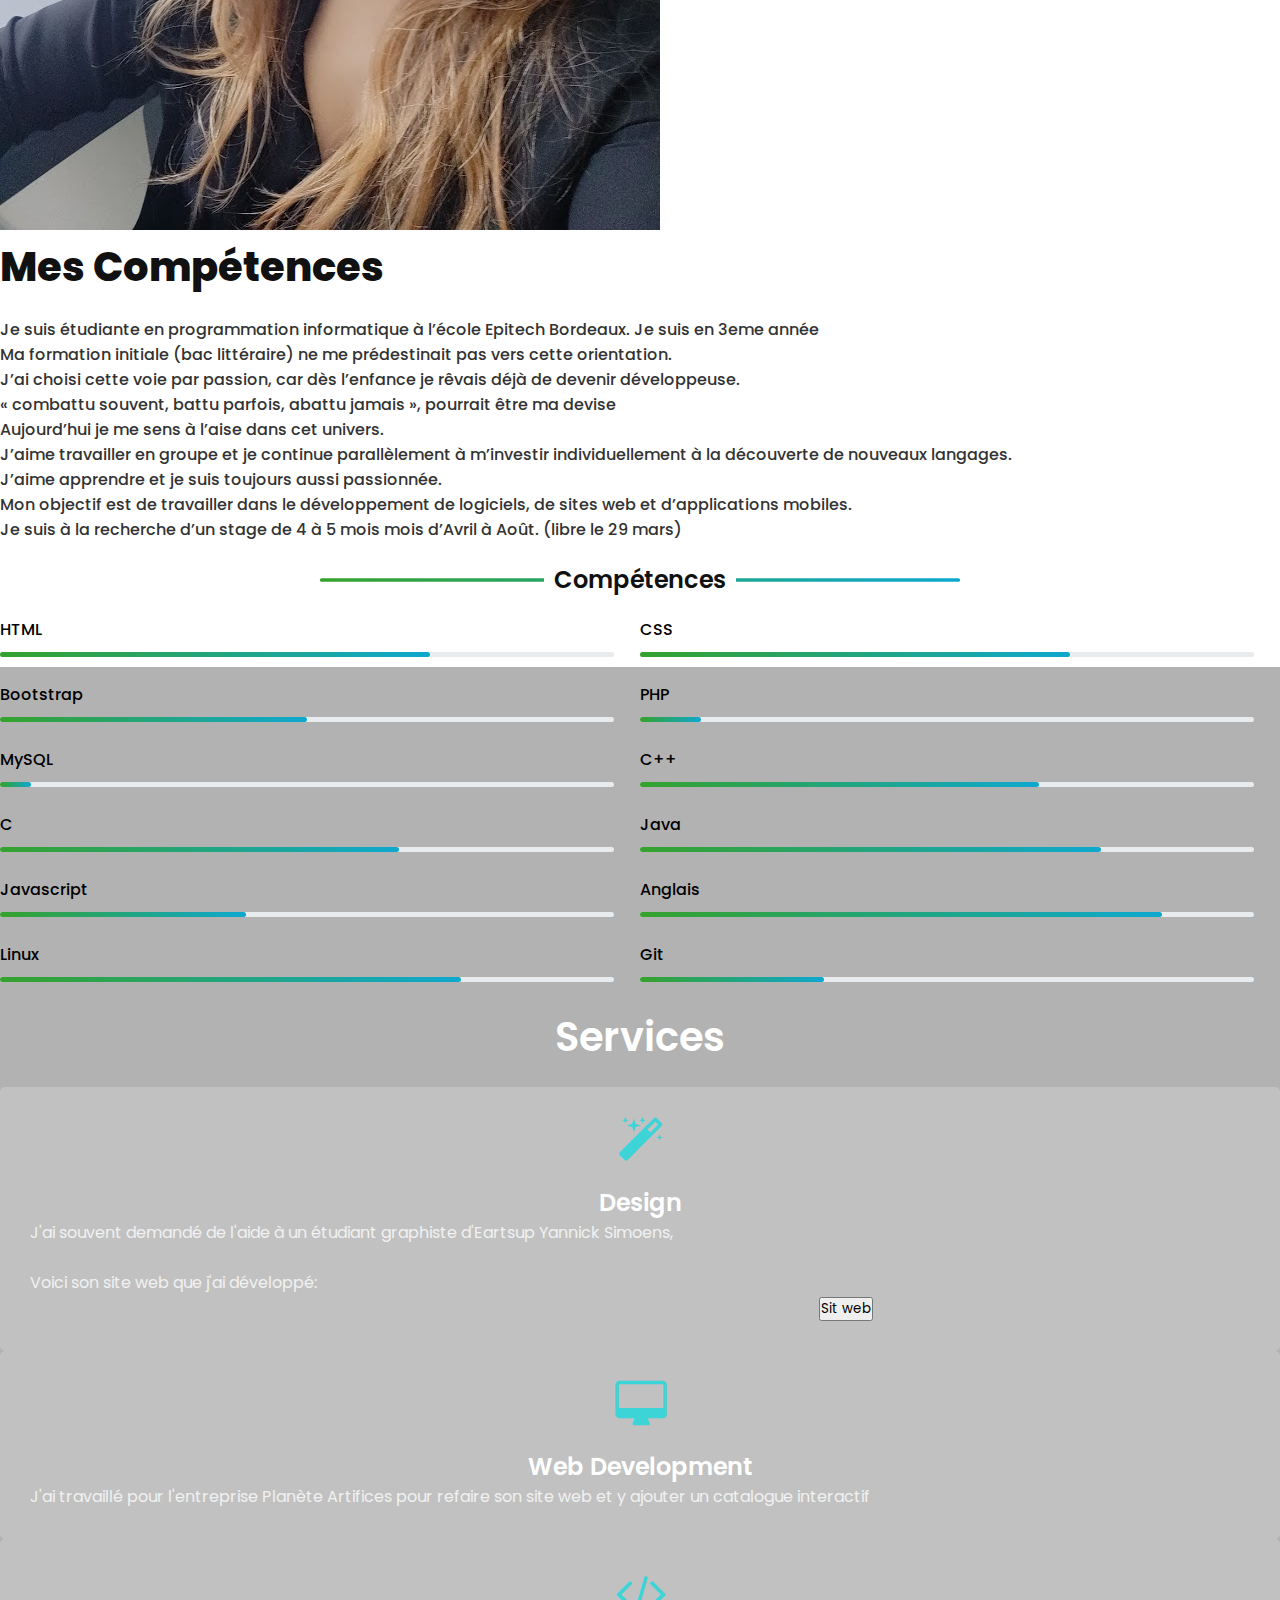
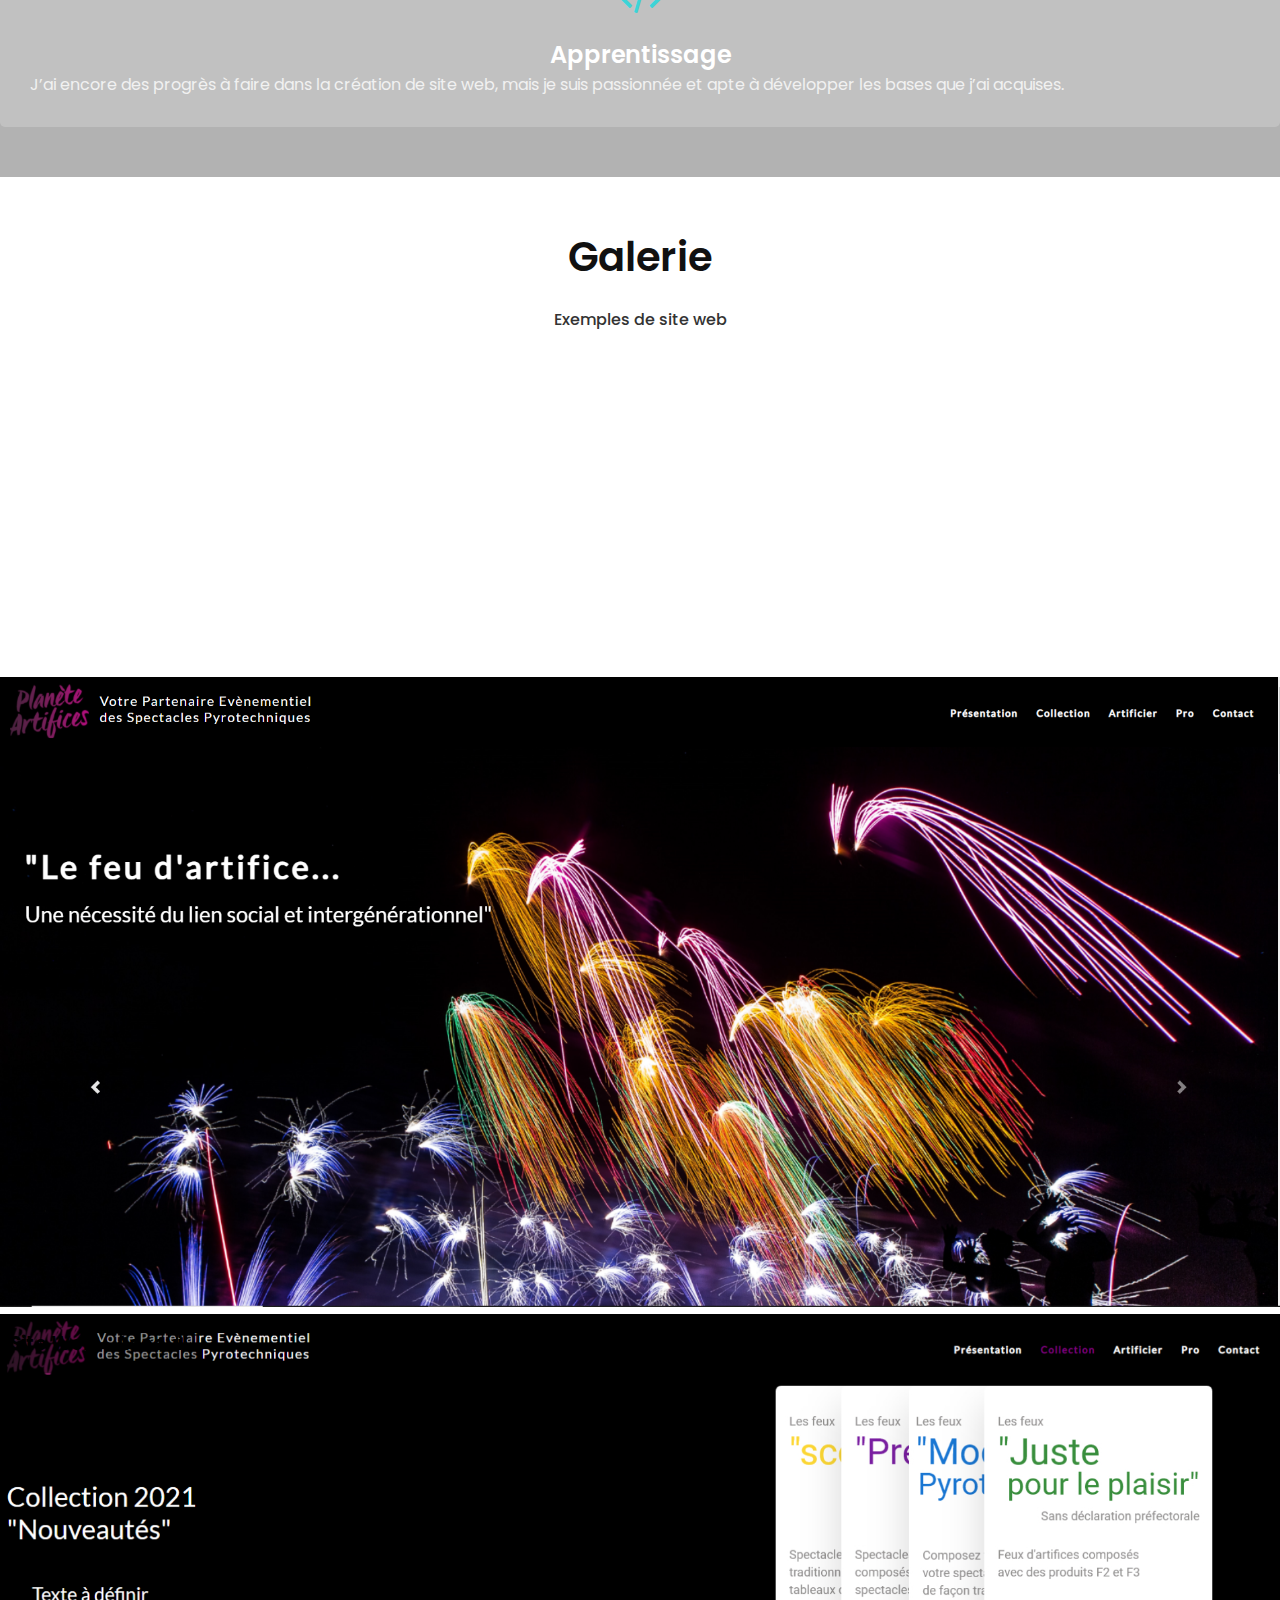
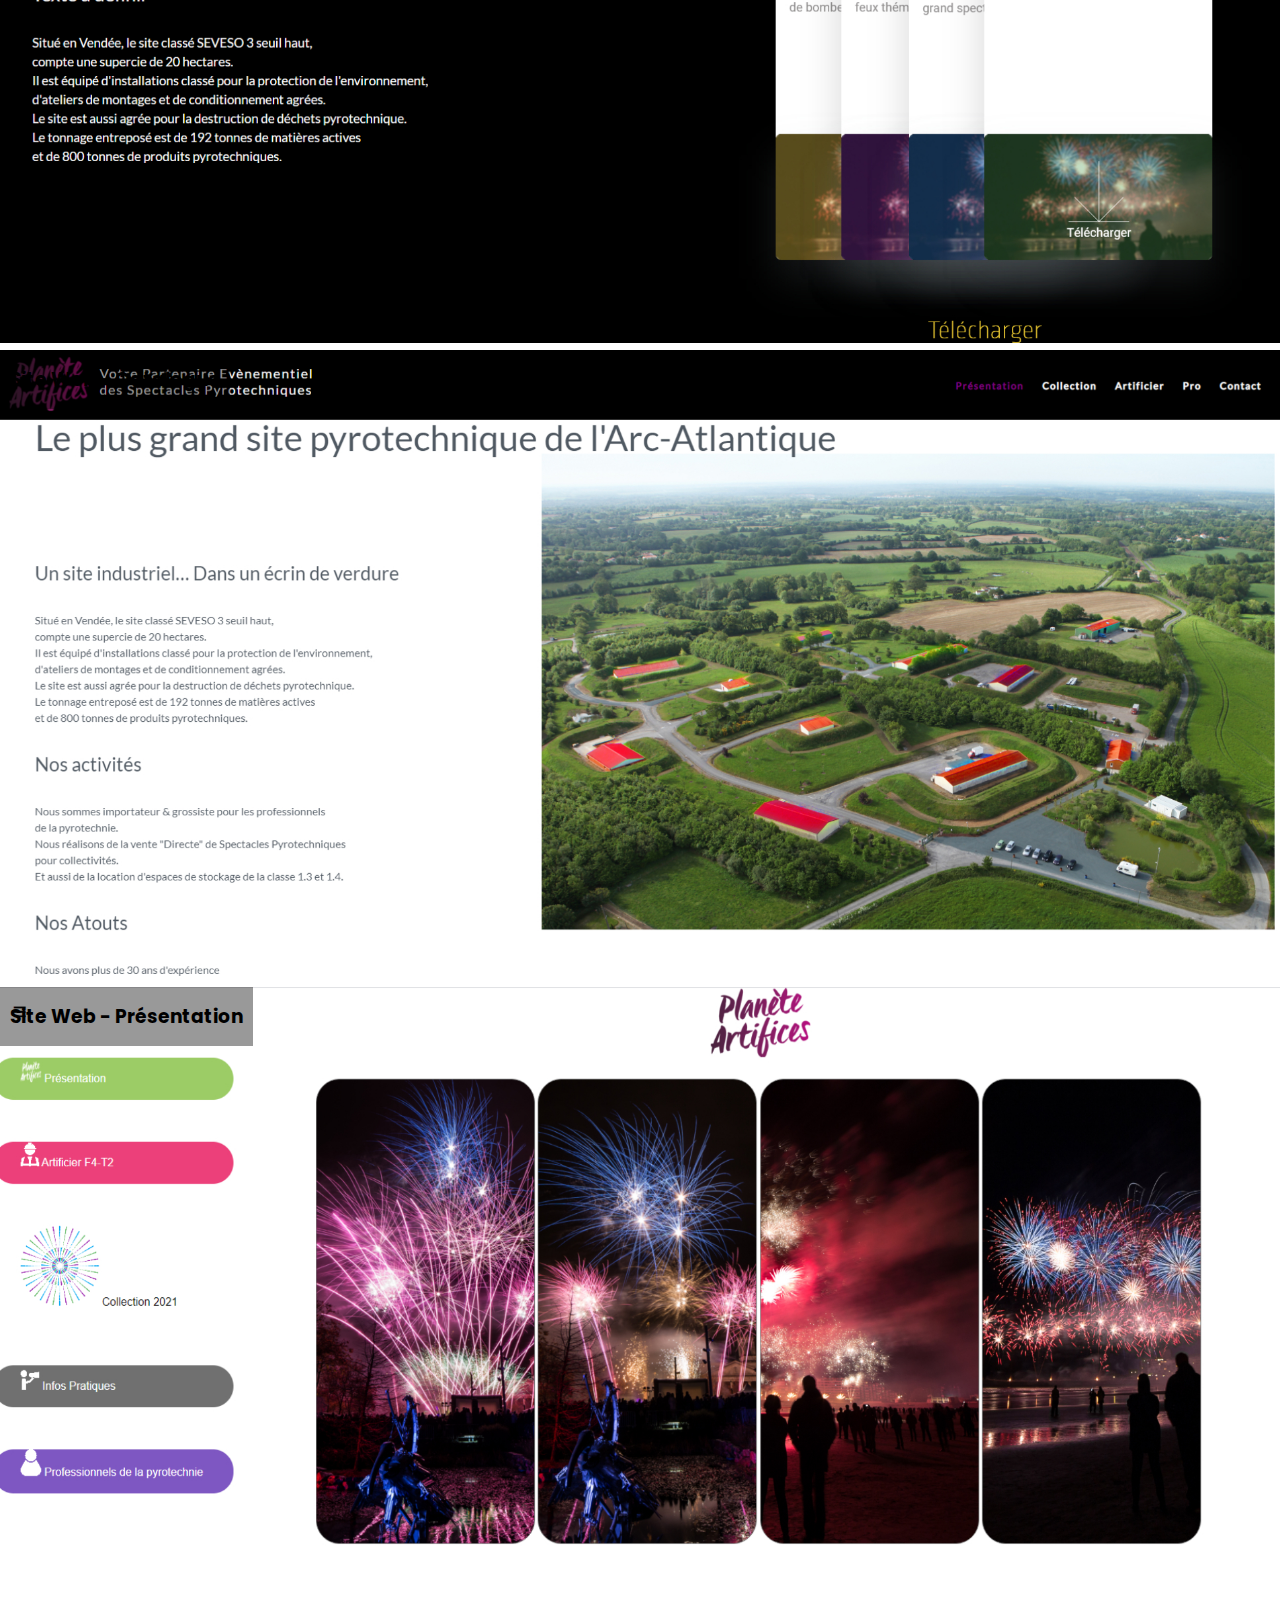
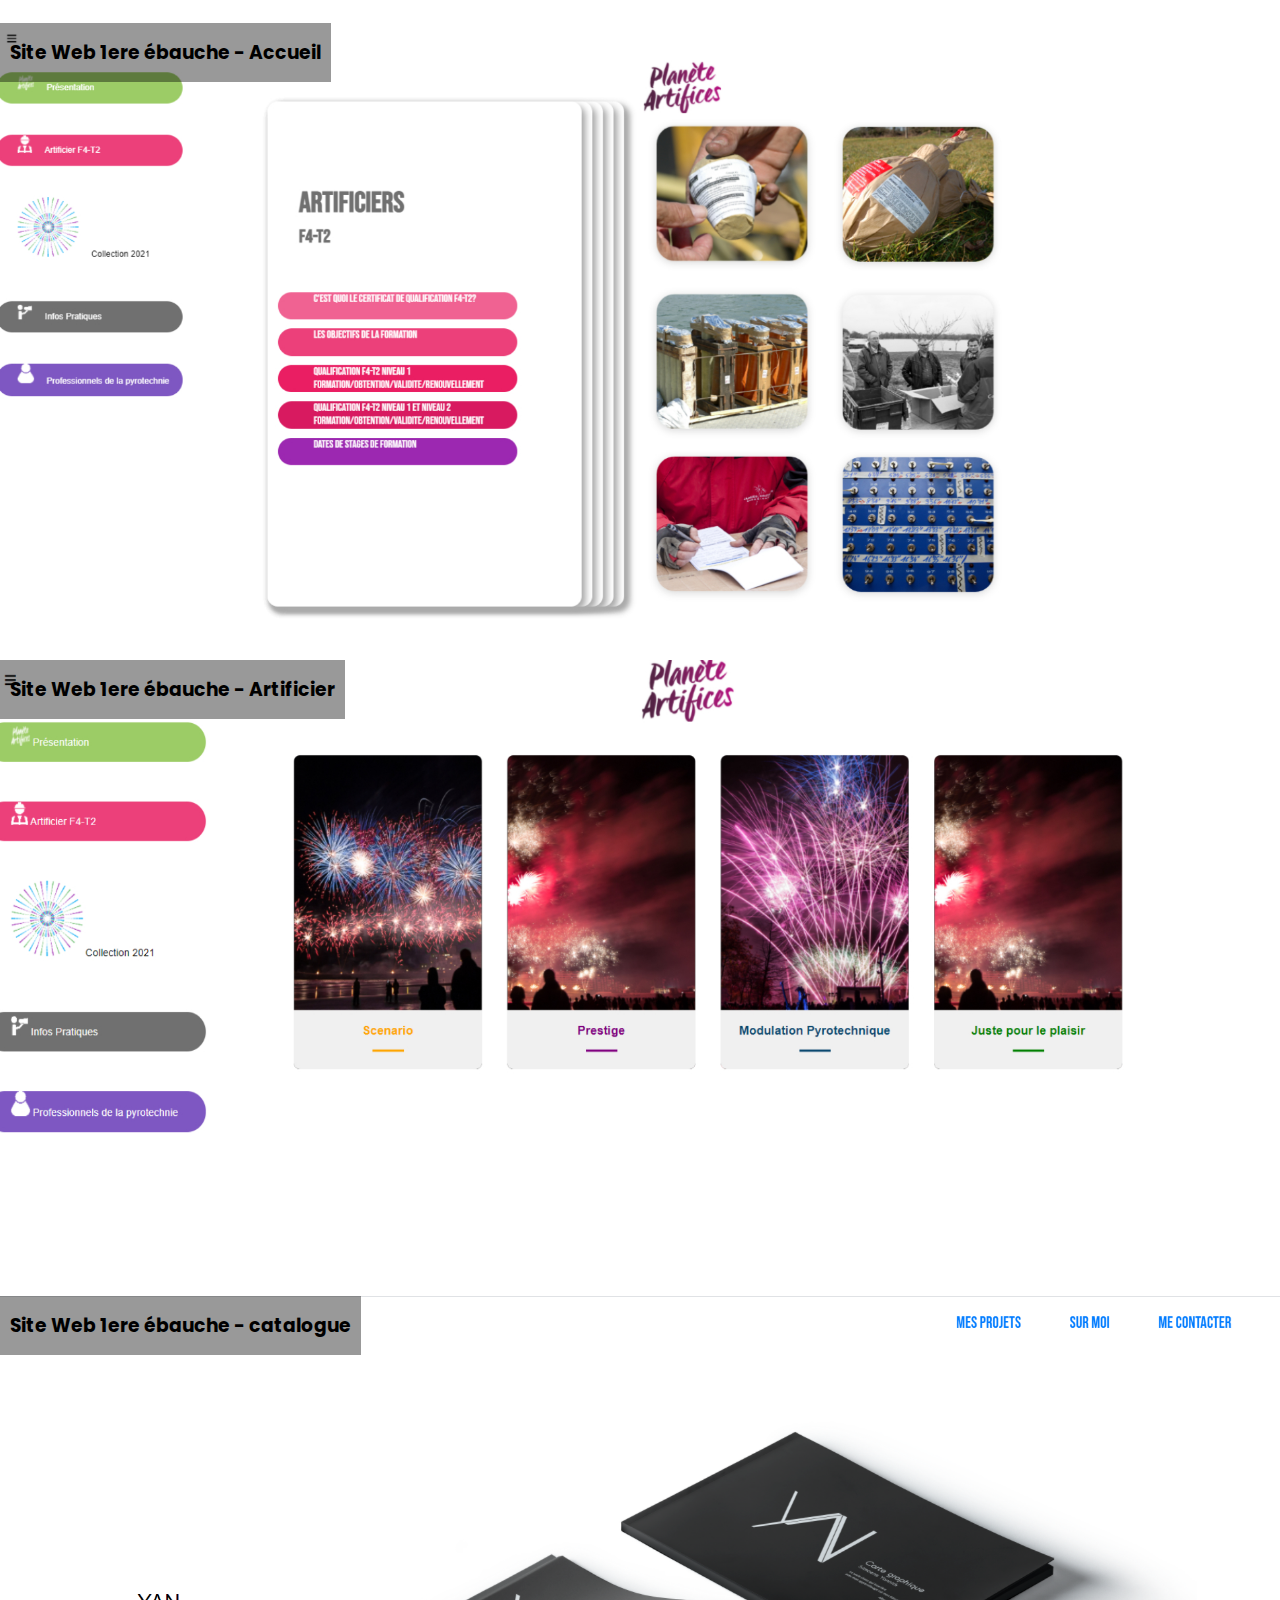
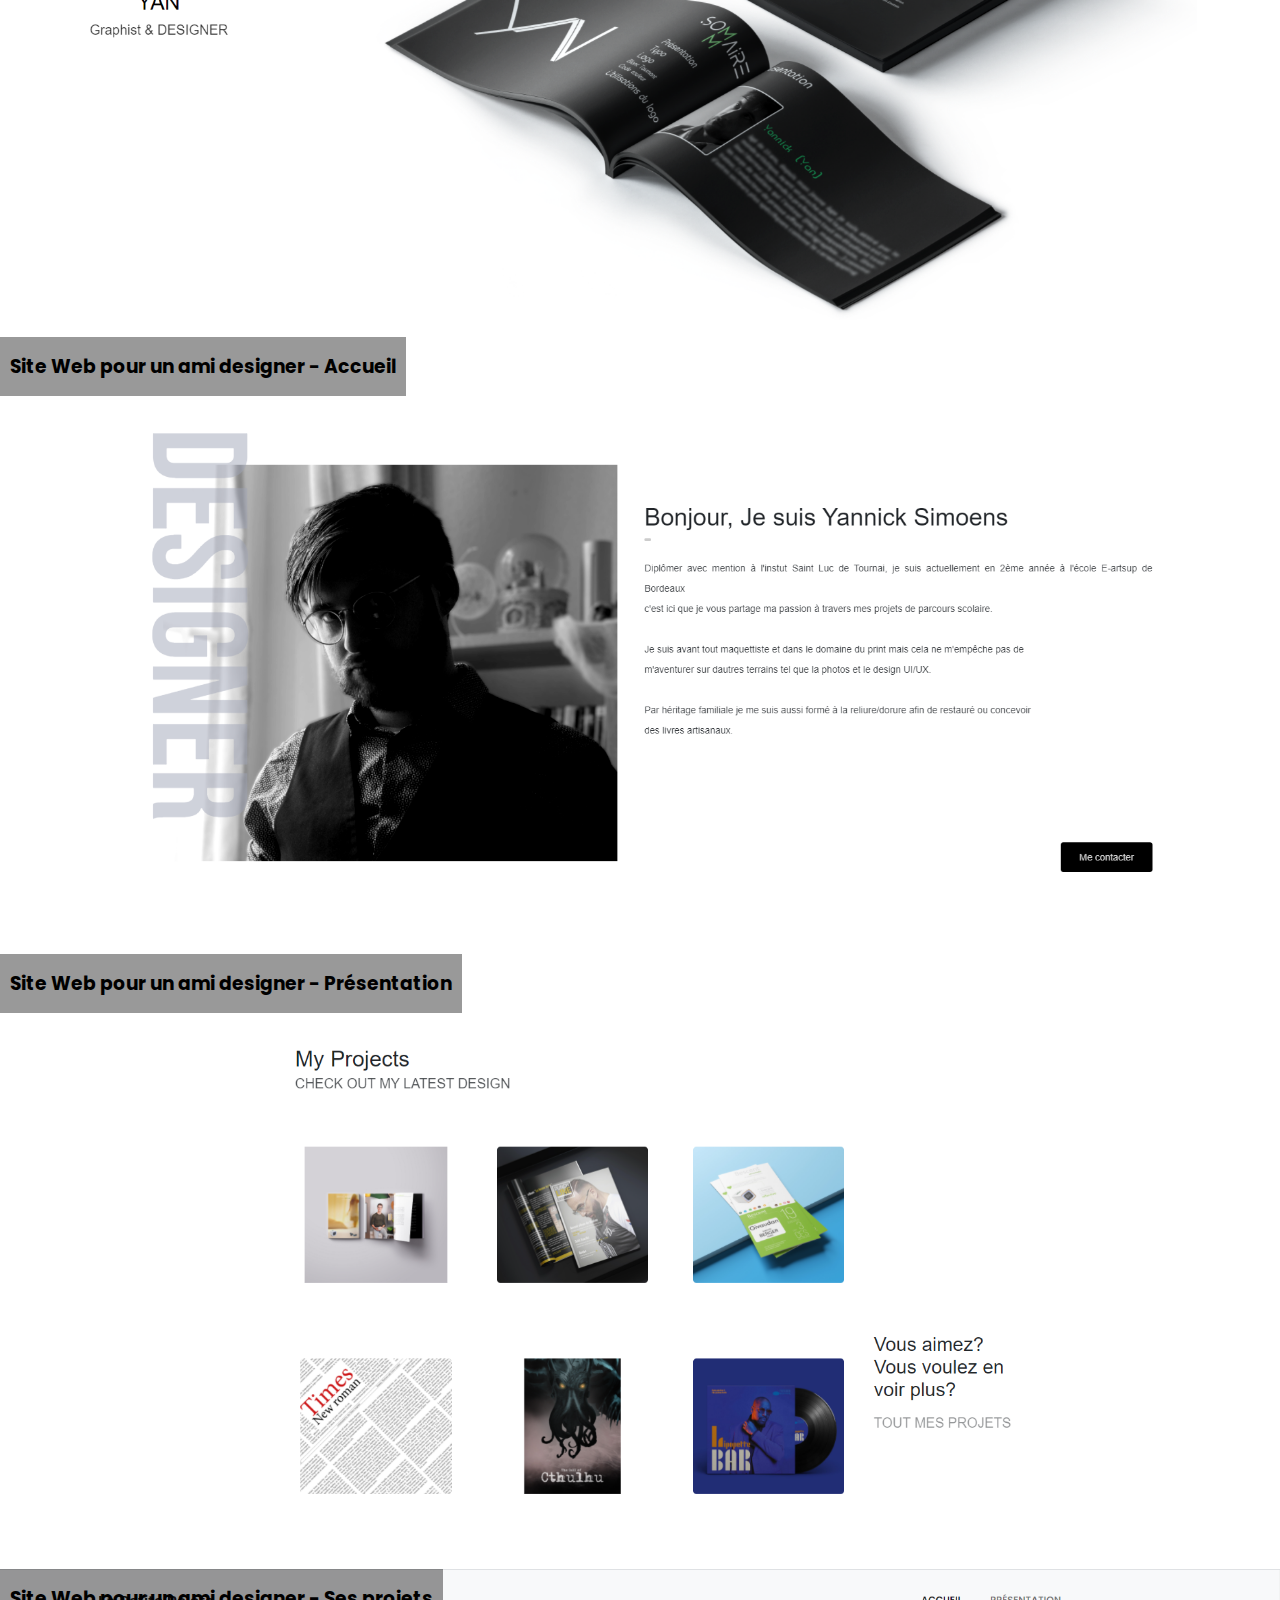
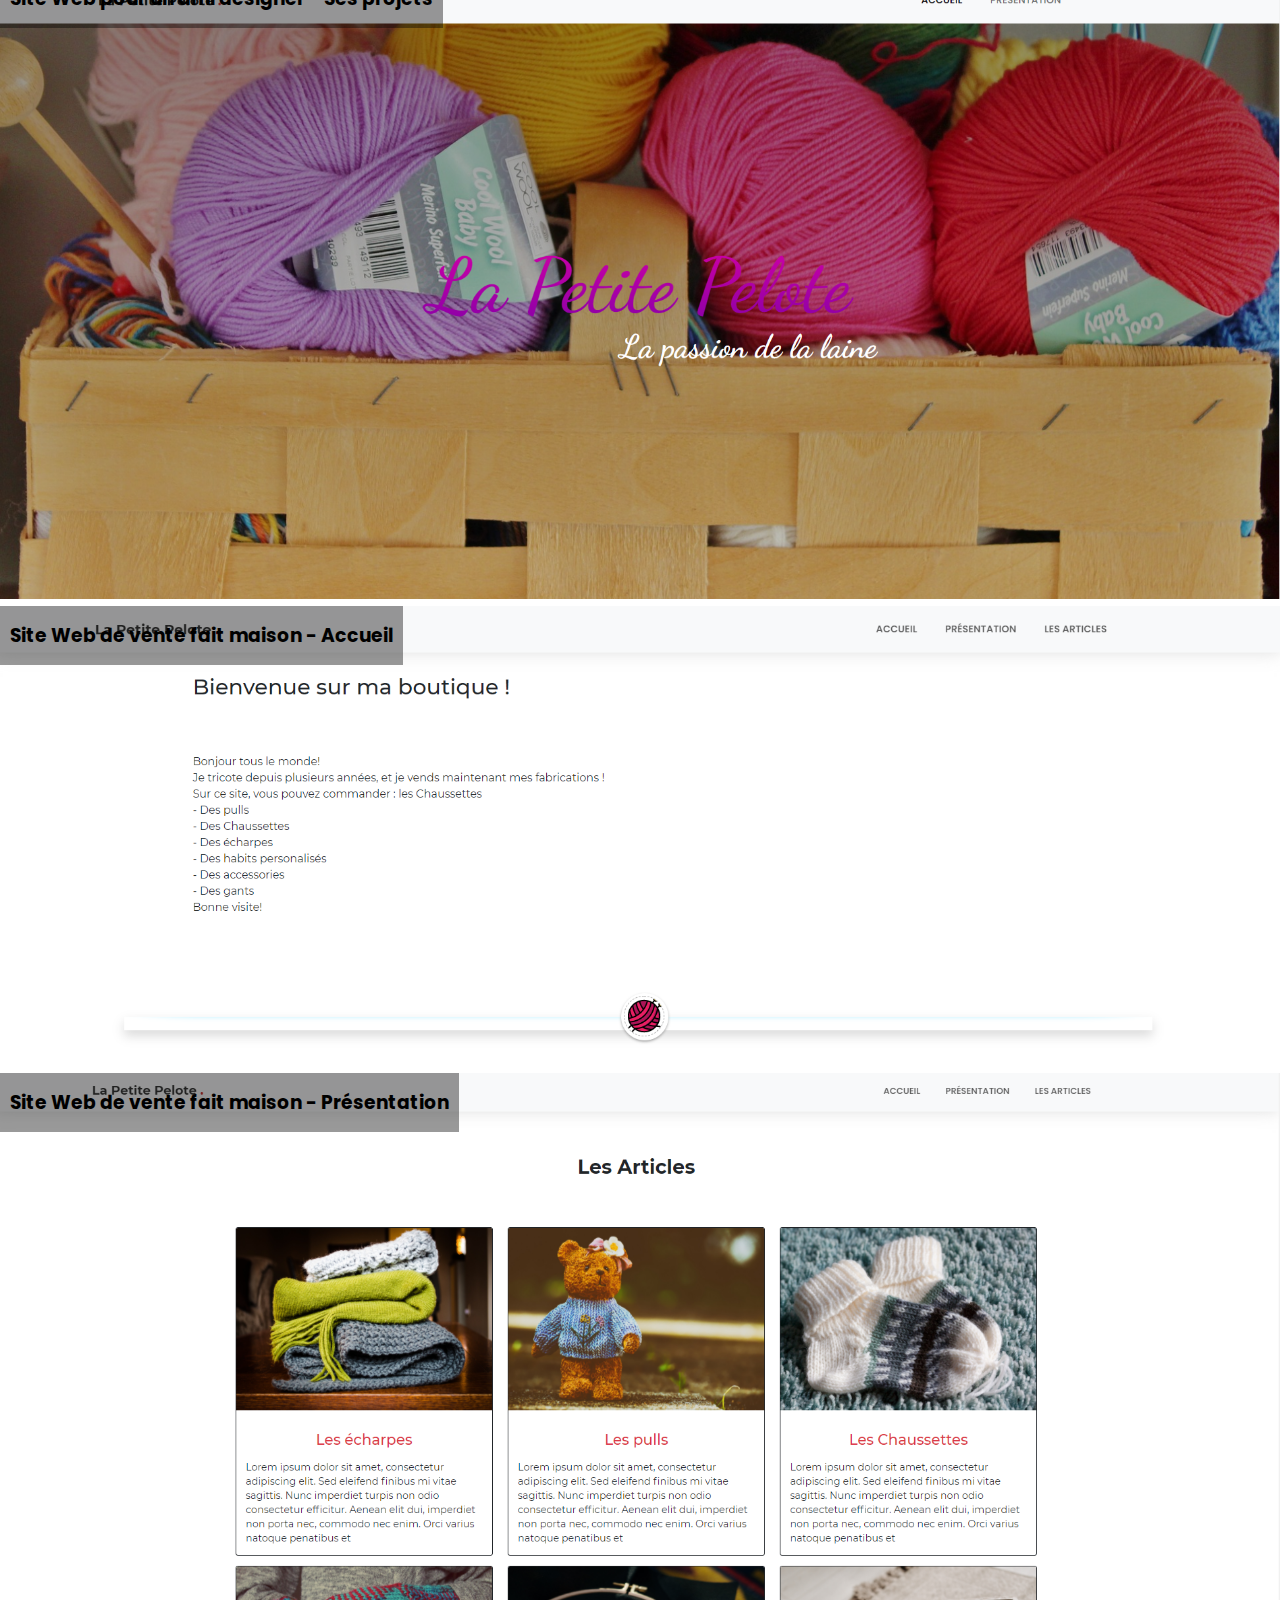
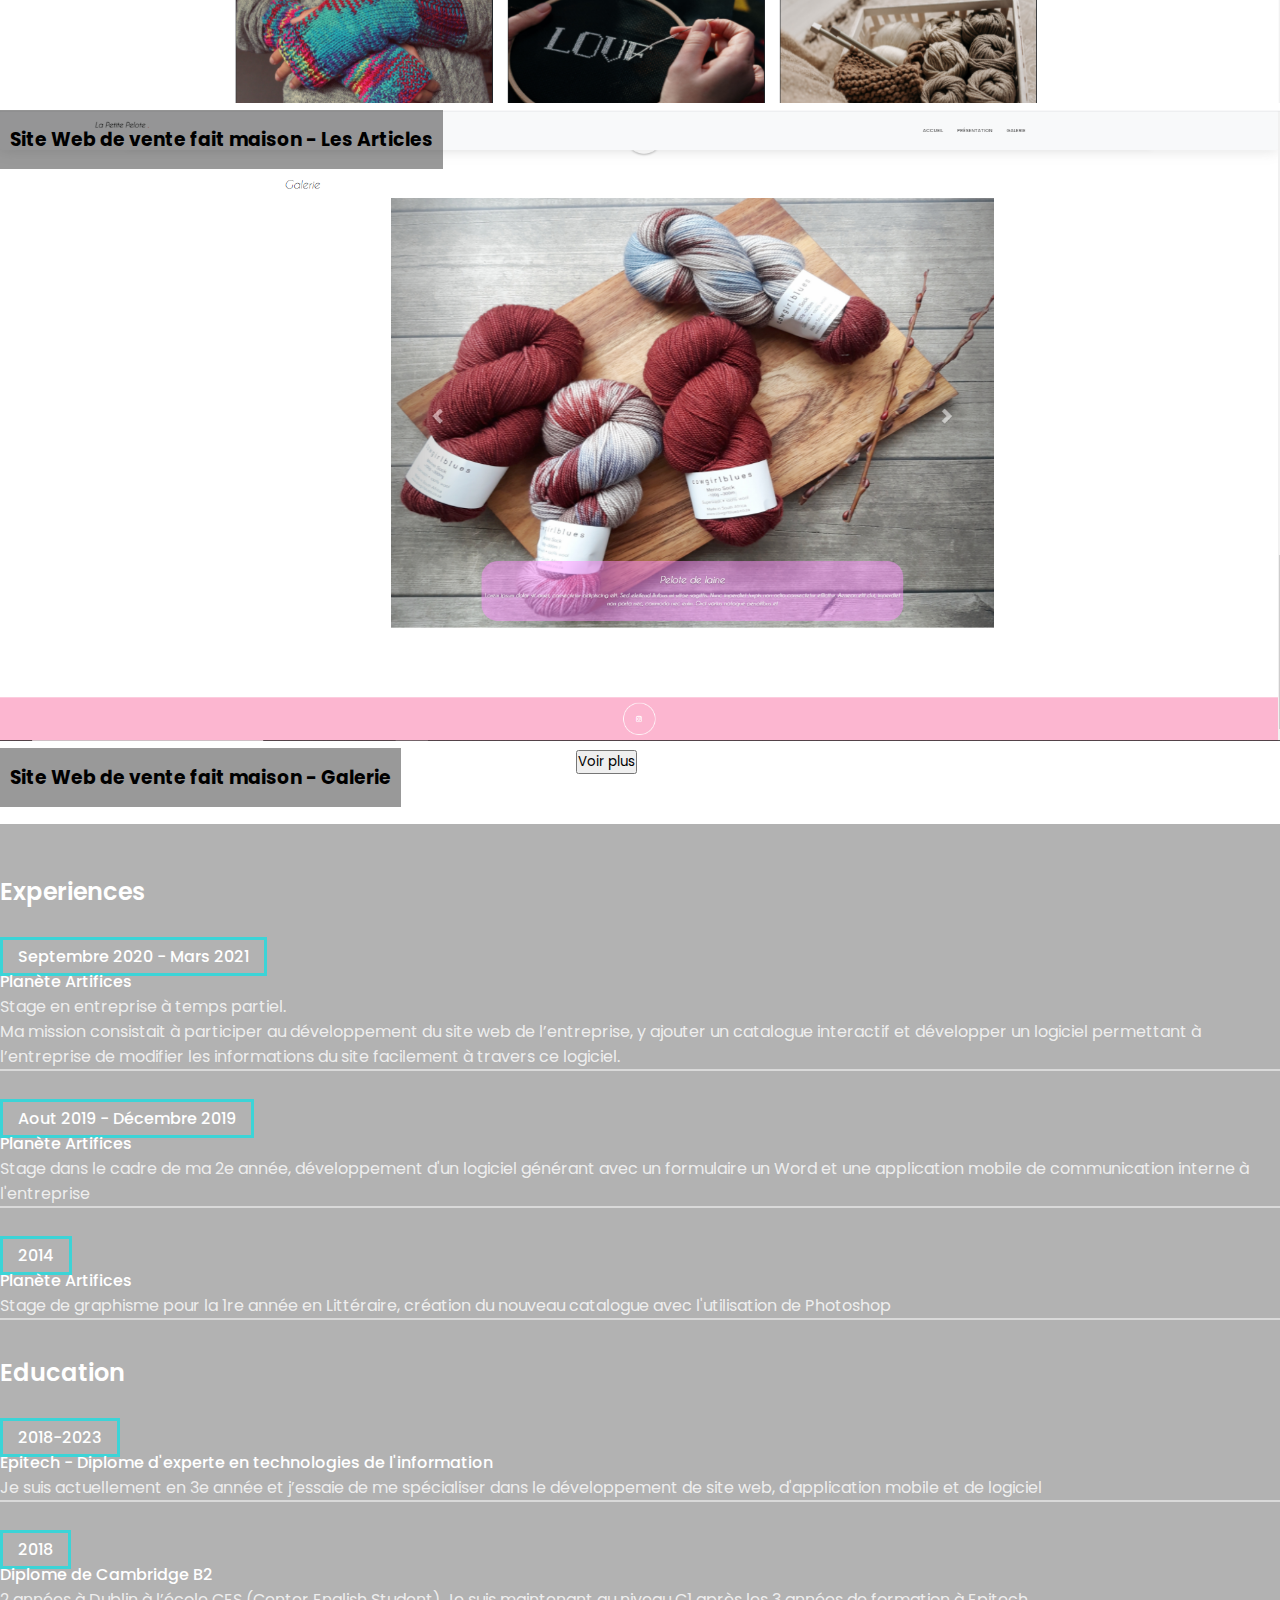
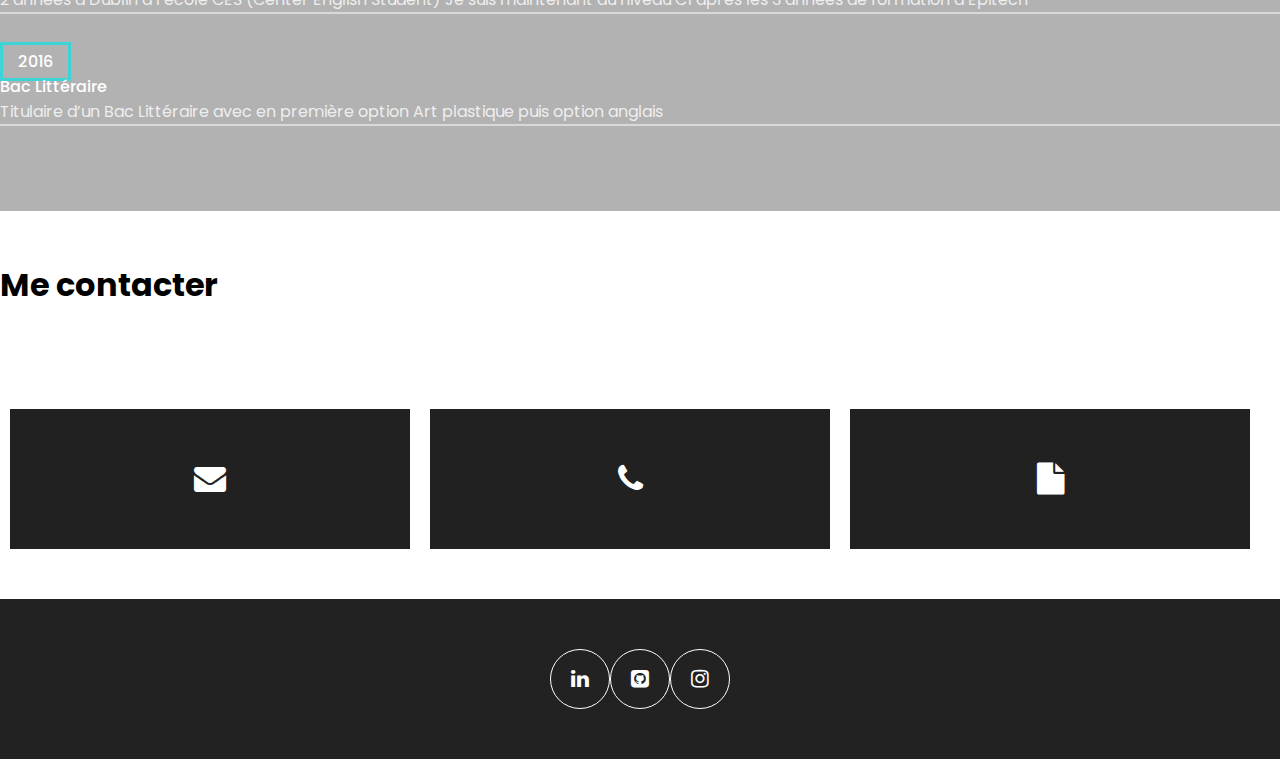
==== commit 7bc2a832: "add yannick web site" ====
--- a/index.html
+++ b/index.html
@@ -162,8 +162,14 @@
                             <i class="fa fa-magic" aria-hidden="true"></i>
                             <h4>Design</h4>
                             <p>
-                                J'ai souvent demandé de l'aide à un étudiant graphiste d'Eartsup Yannick Simoens
+                                J'ai souvent demandé de l'aide à un étudiant graphiste d'Eartsup Yannick Simoens,<br><br>
+                                Voici son site web que j'ai développé:<br>
                             </p>
+                            <div style="margin-left: -250px;">
+                            <a href="http://yandesign.fr/" class="button_yannick">
+                                <button class="btn btn-success">Sit web</button>
+                            </a>
+                            </div>
                         </div>
                     </div>
                     <div class="col-md-4 col-12">
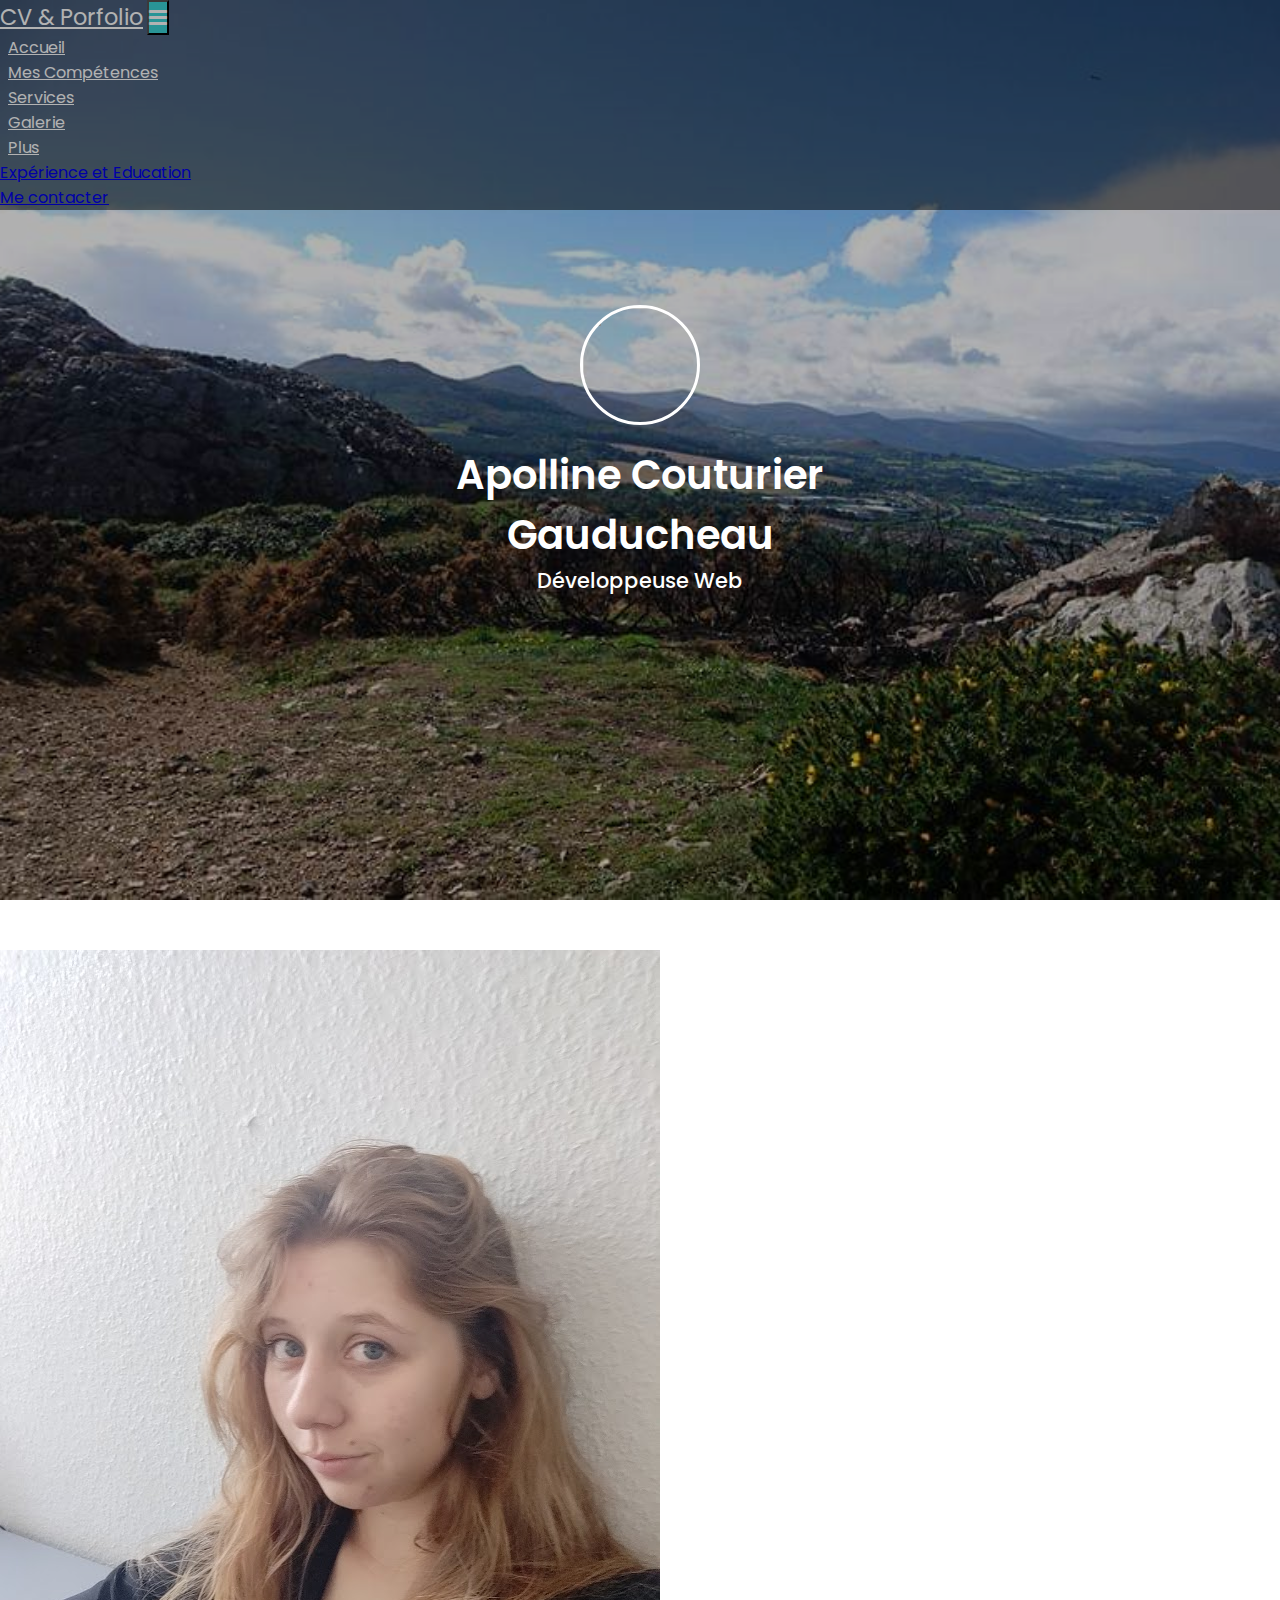
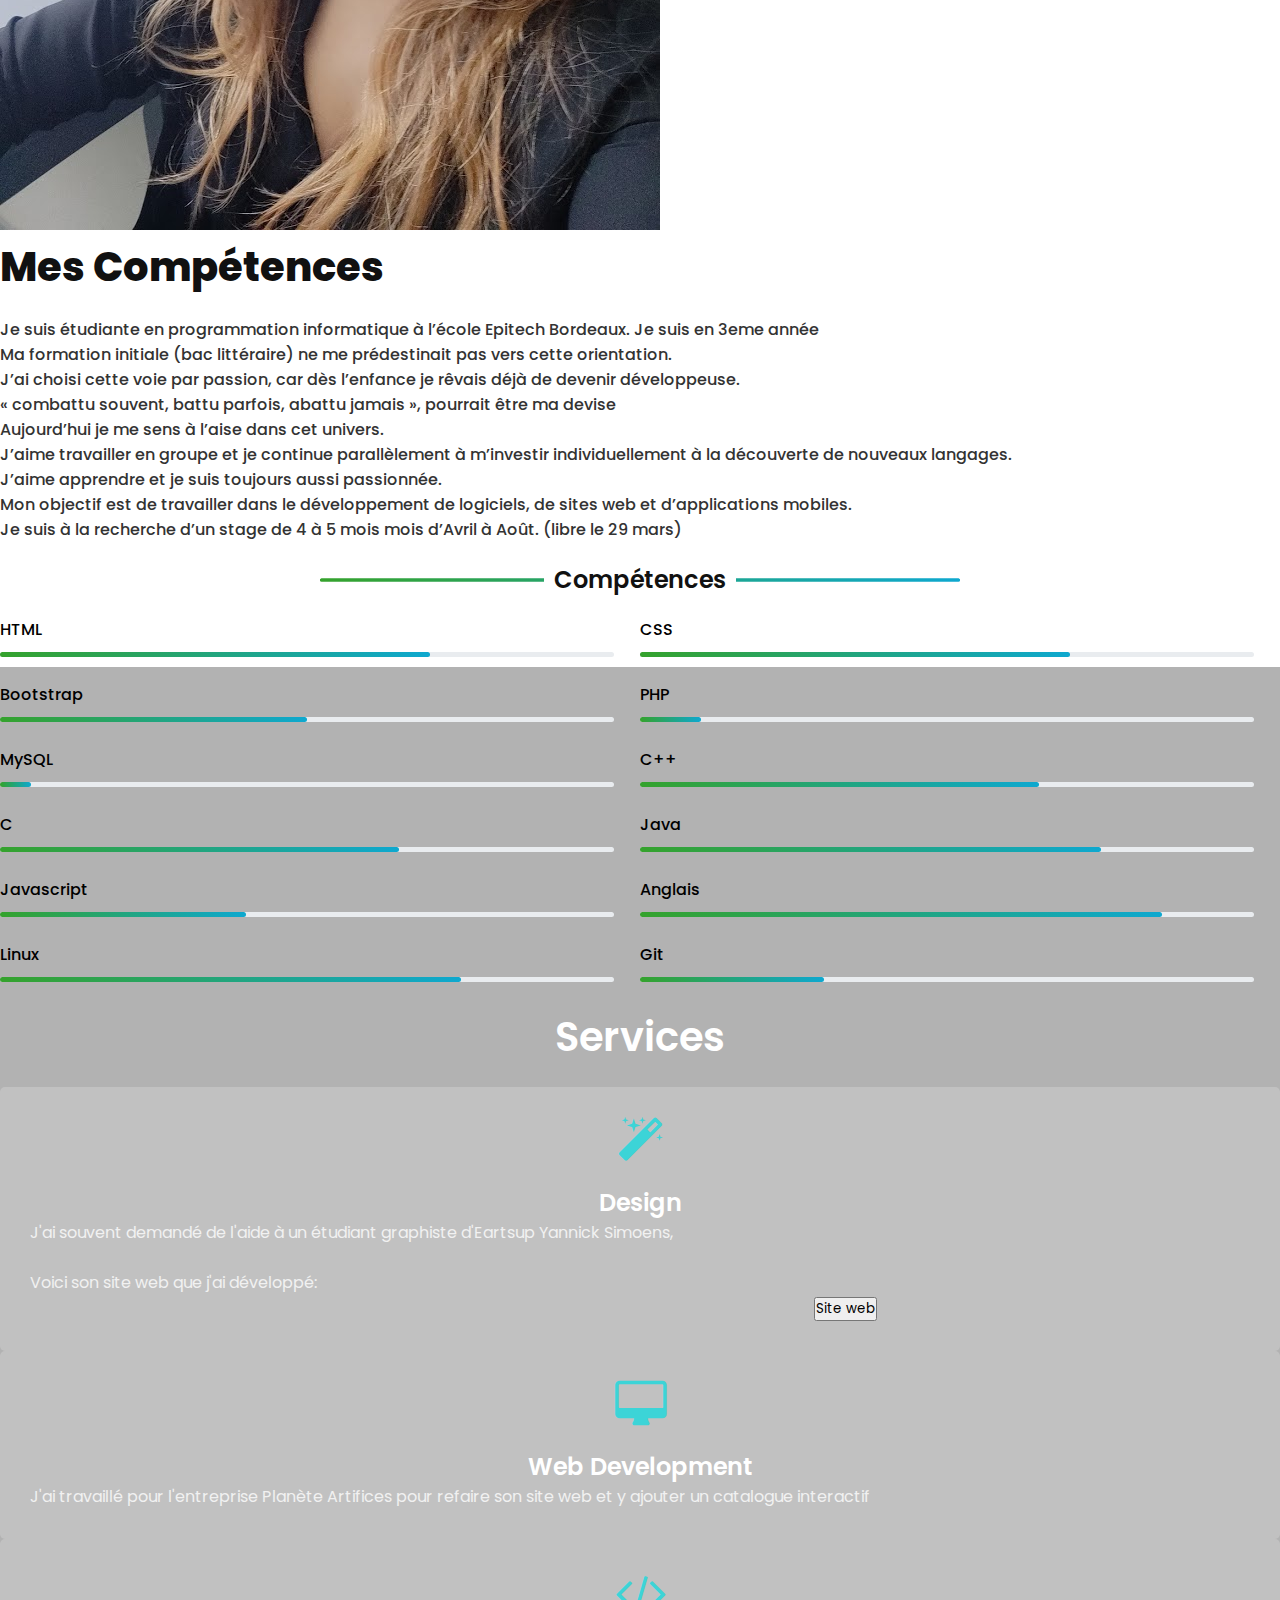
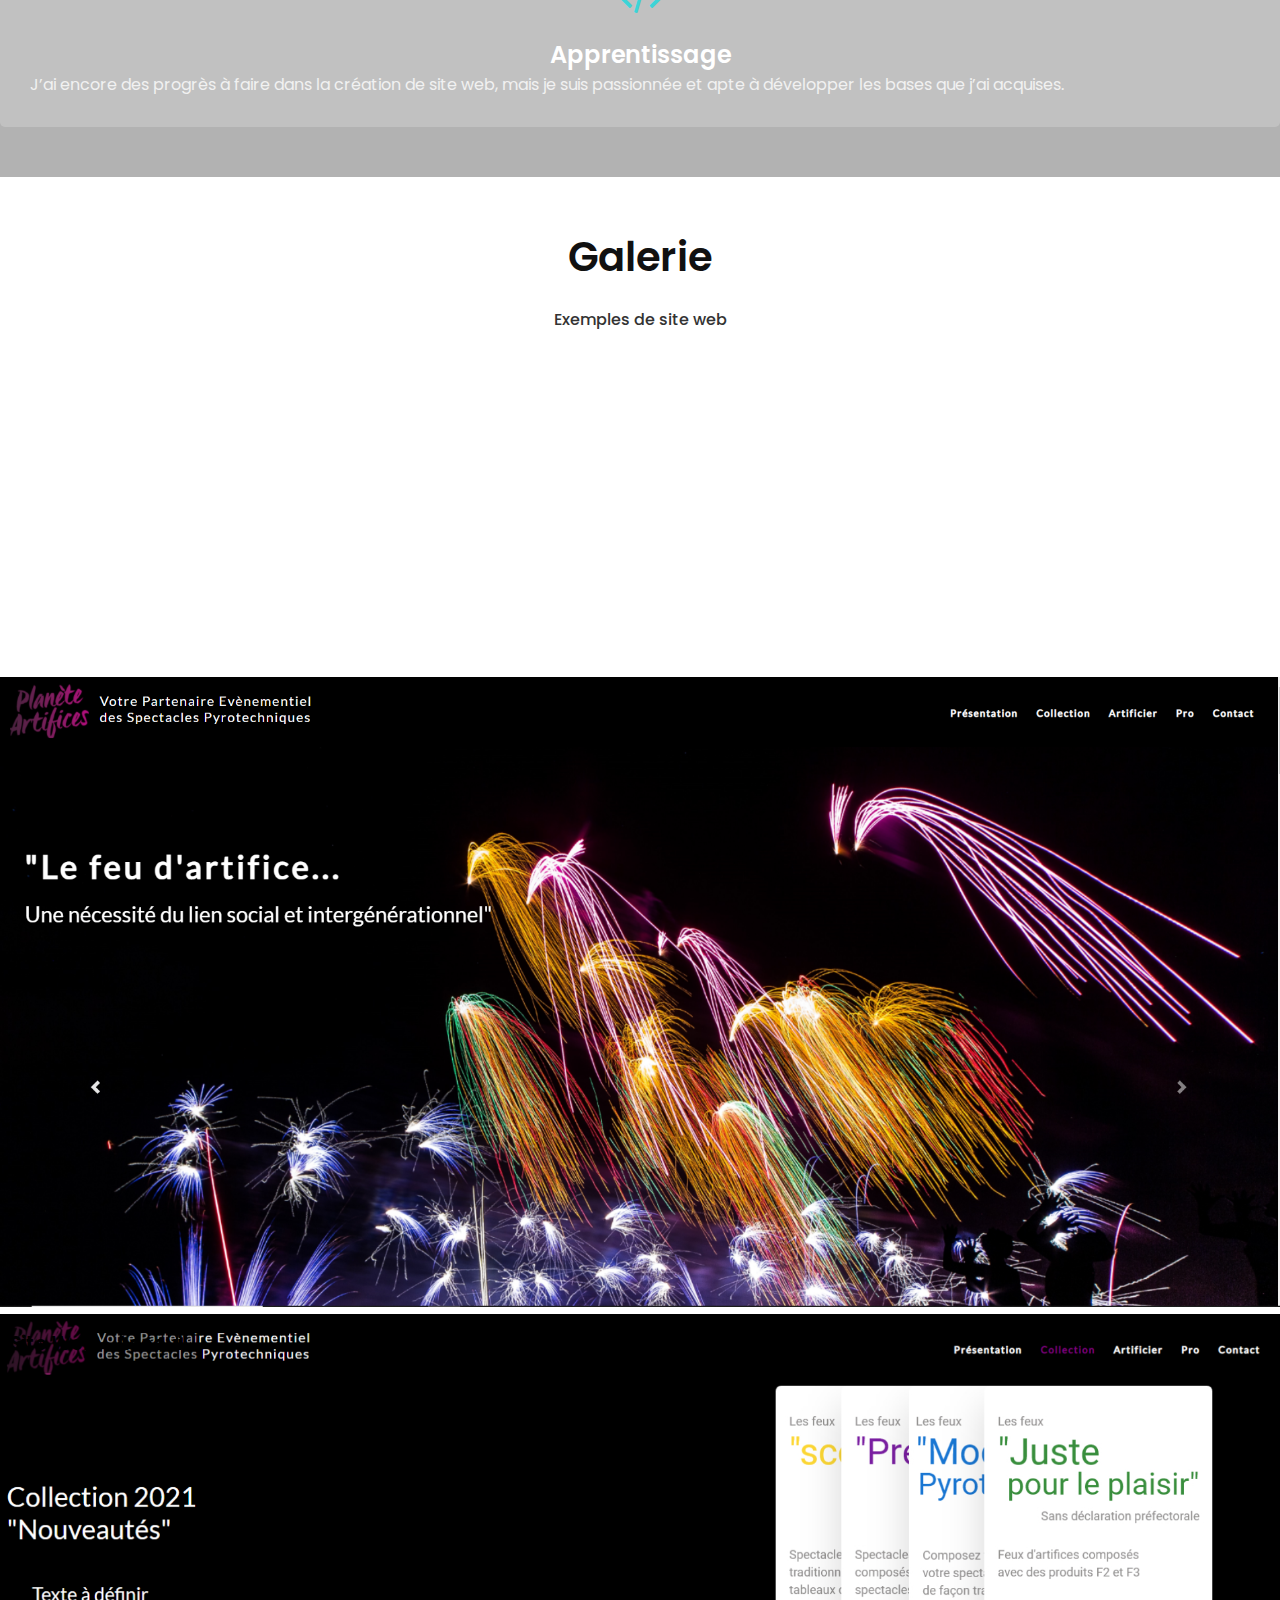
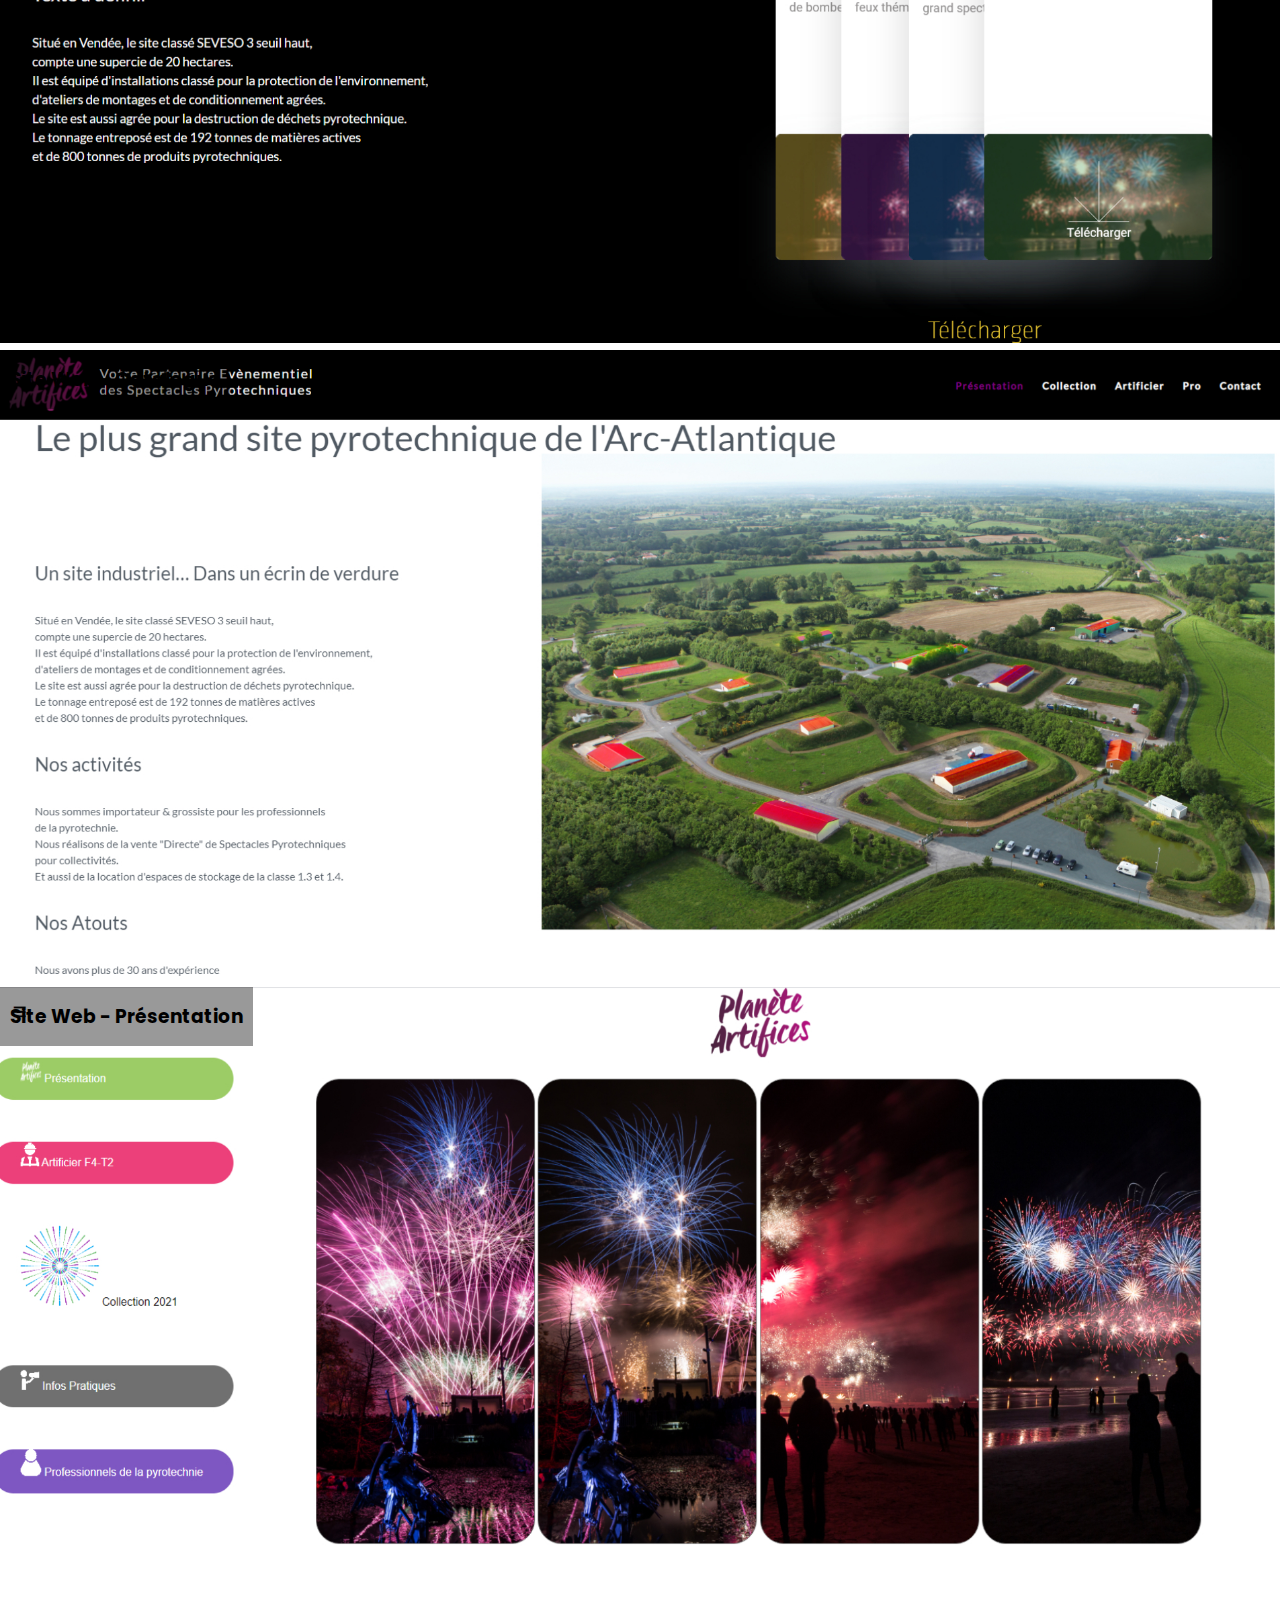
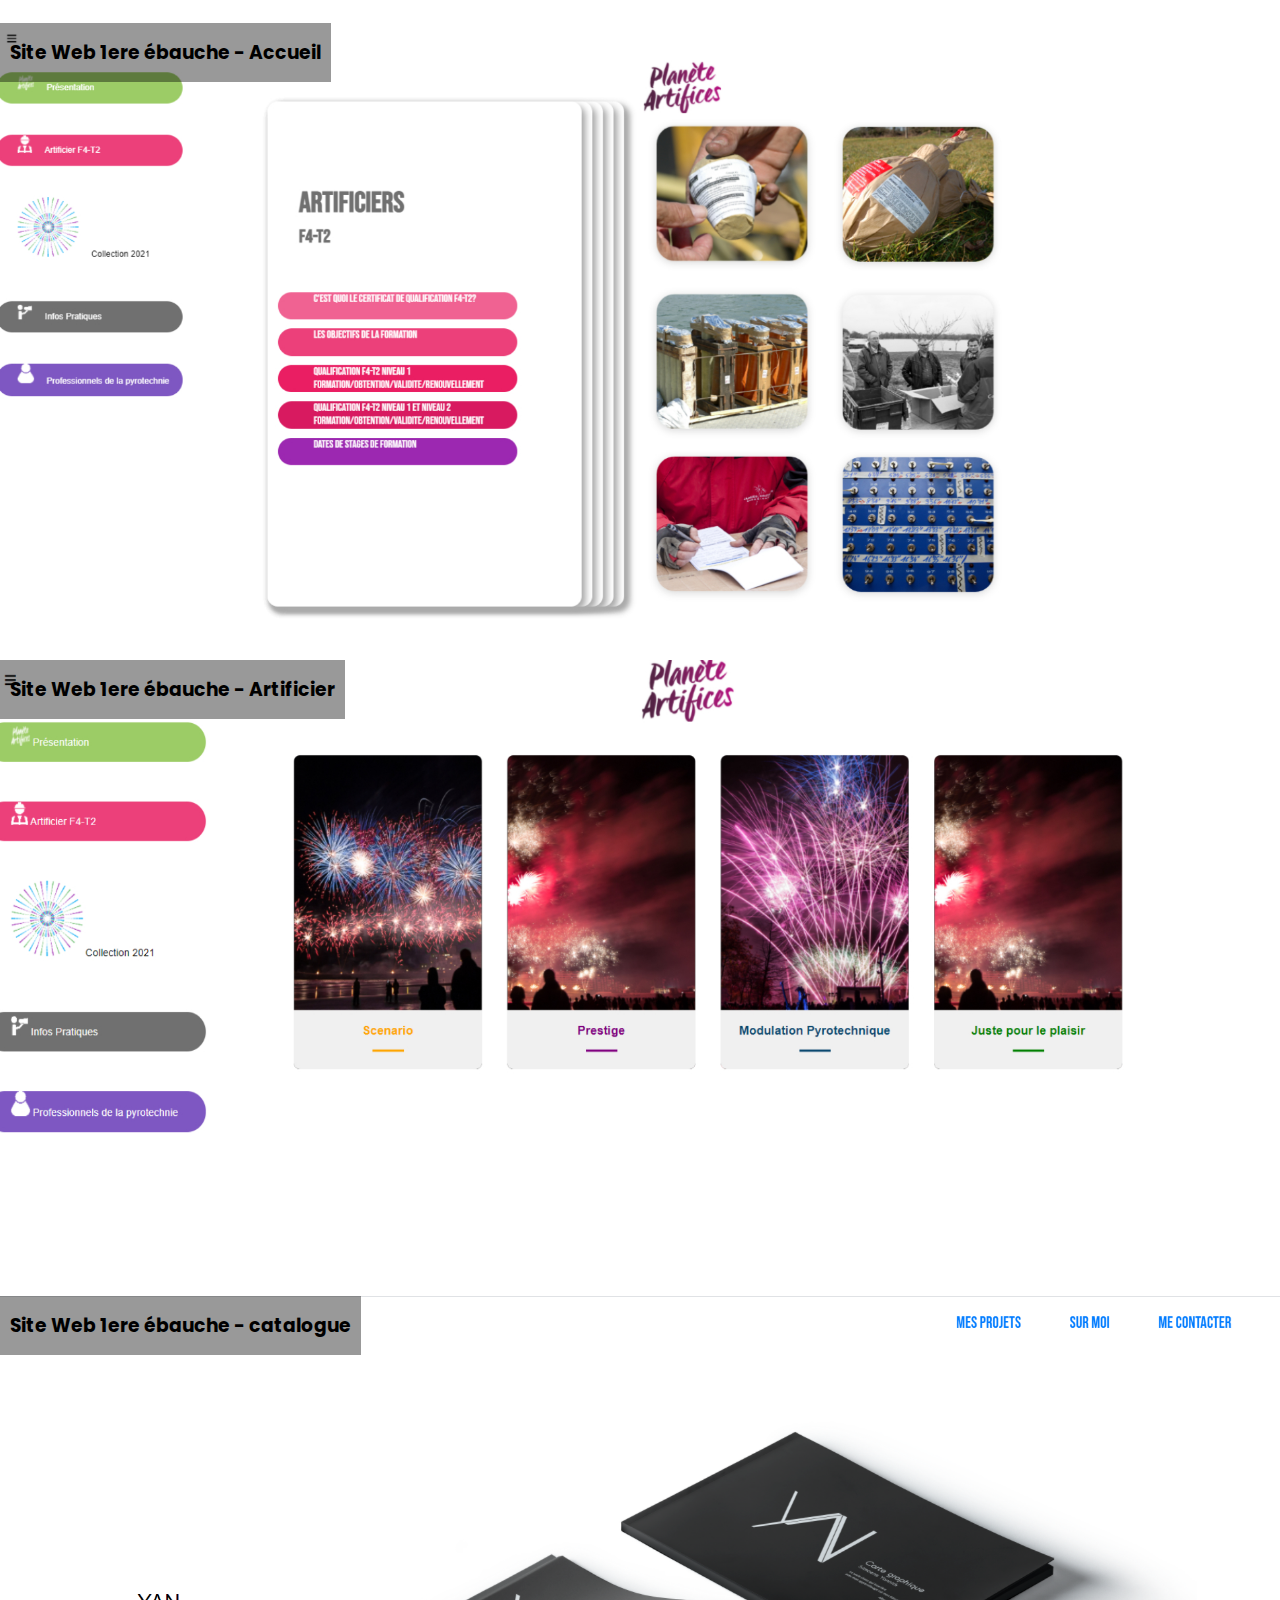
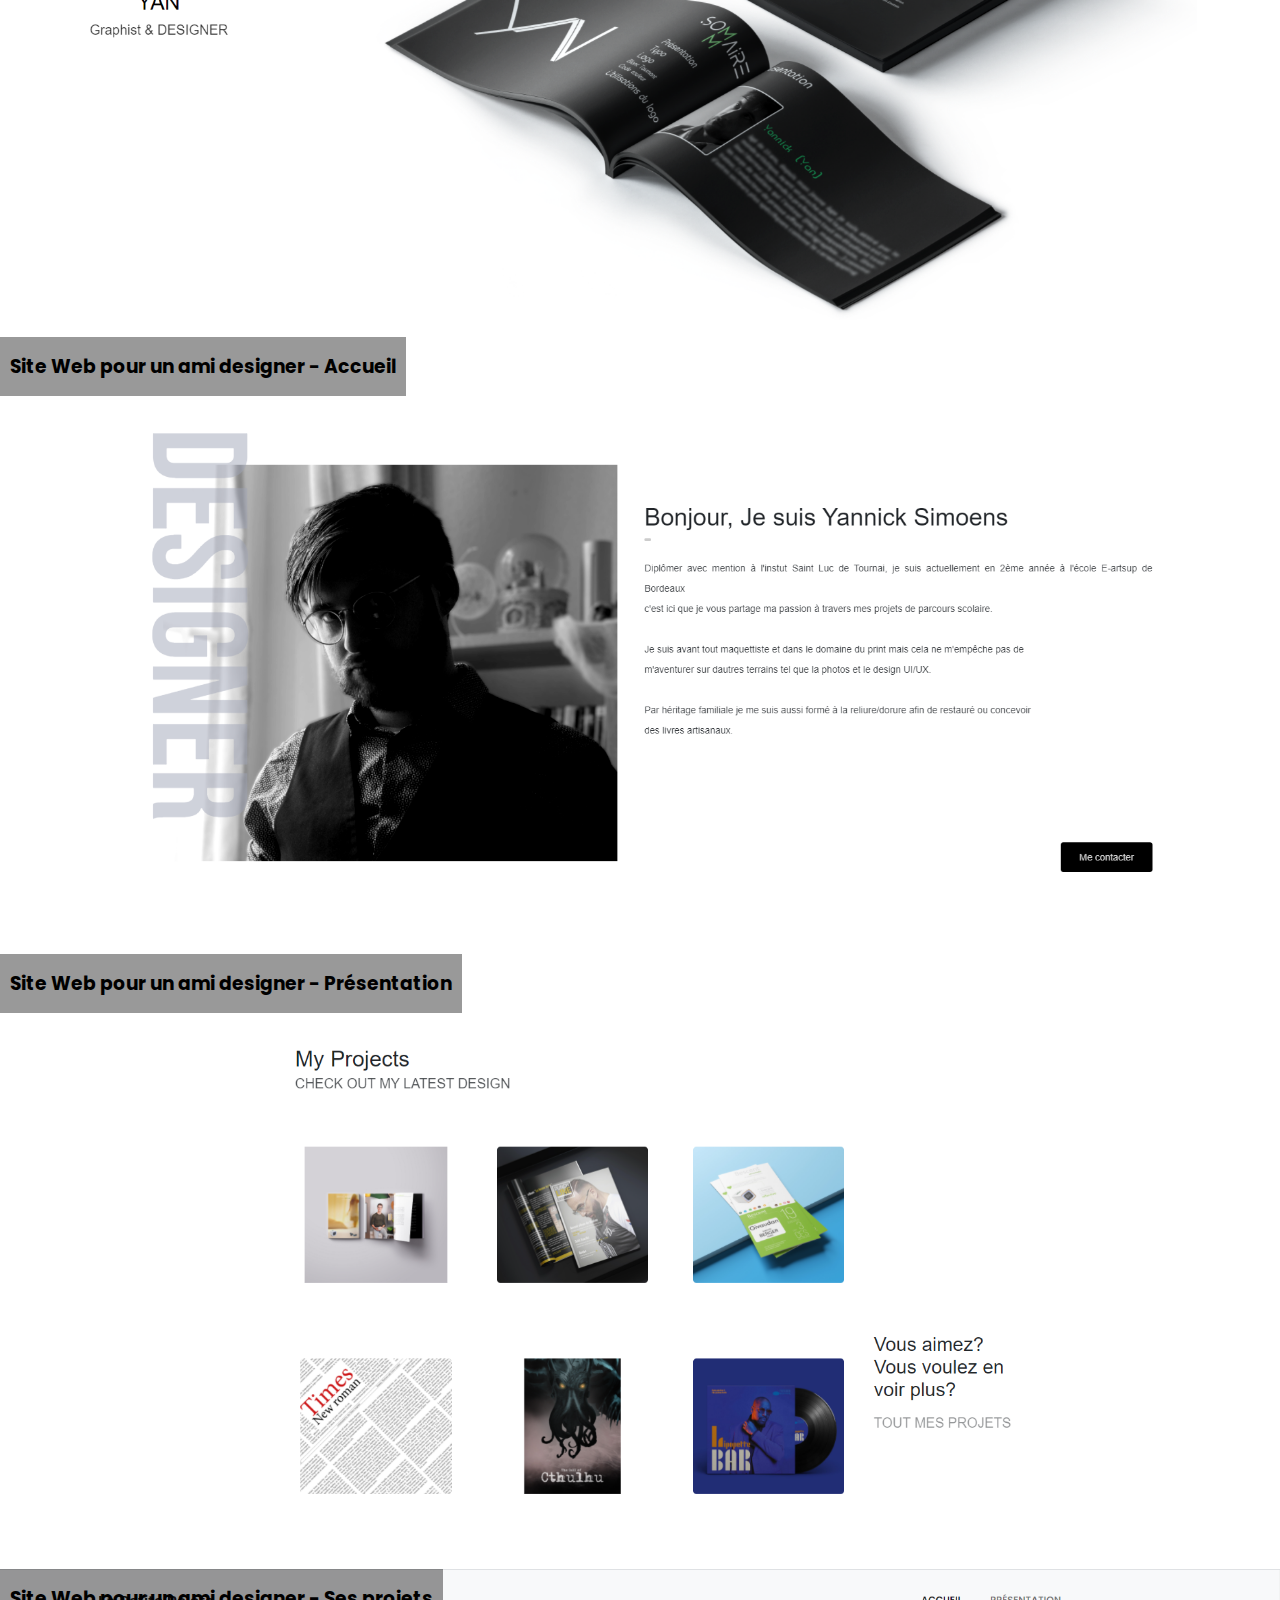
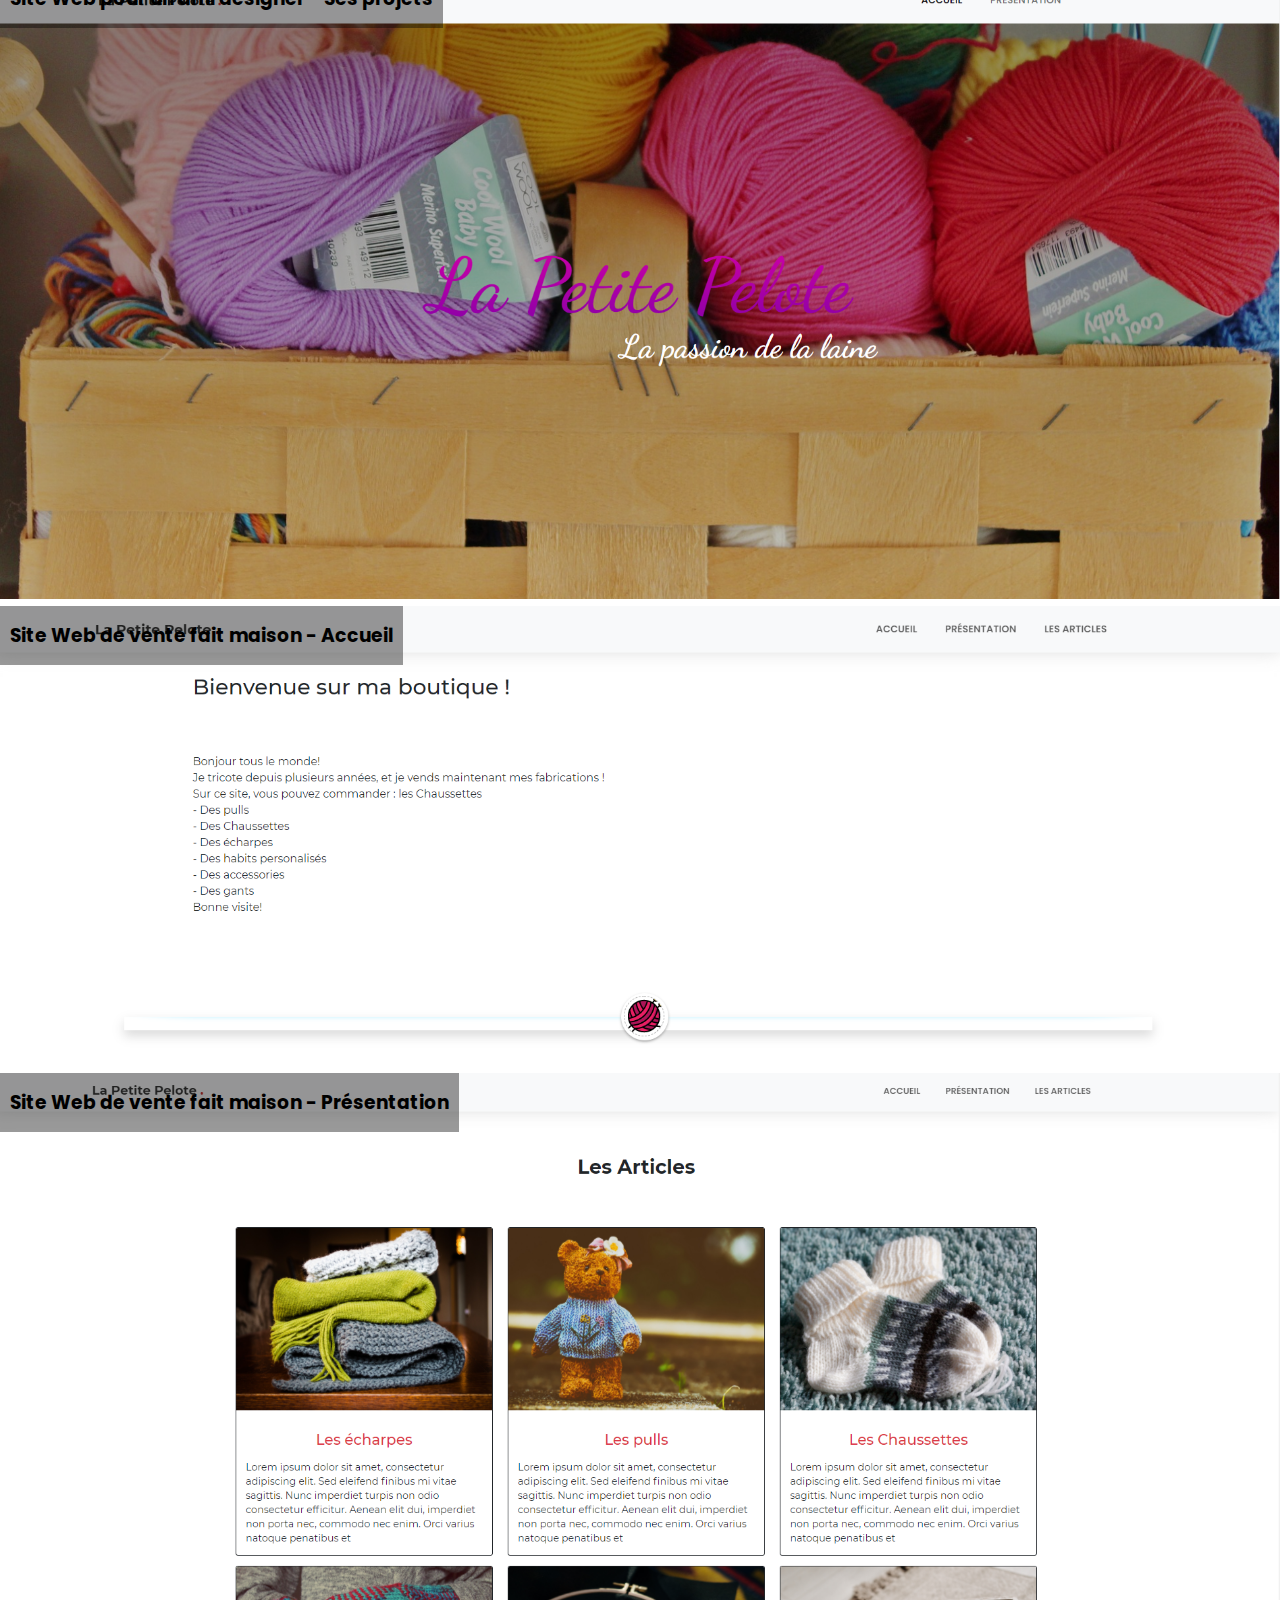
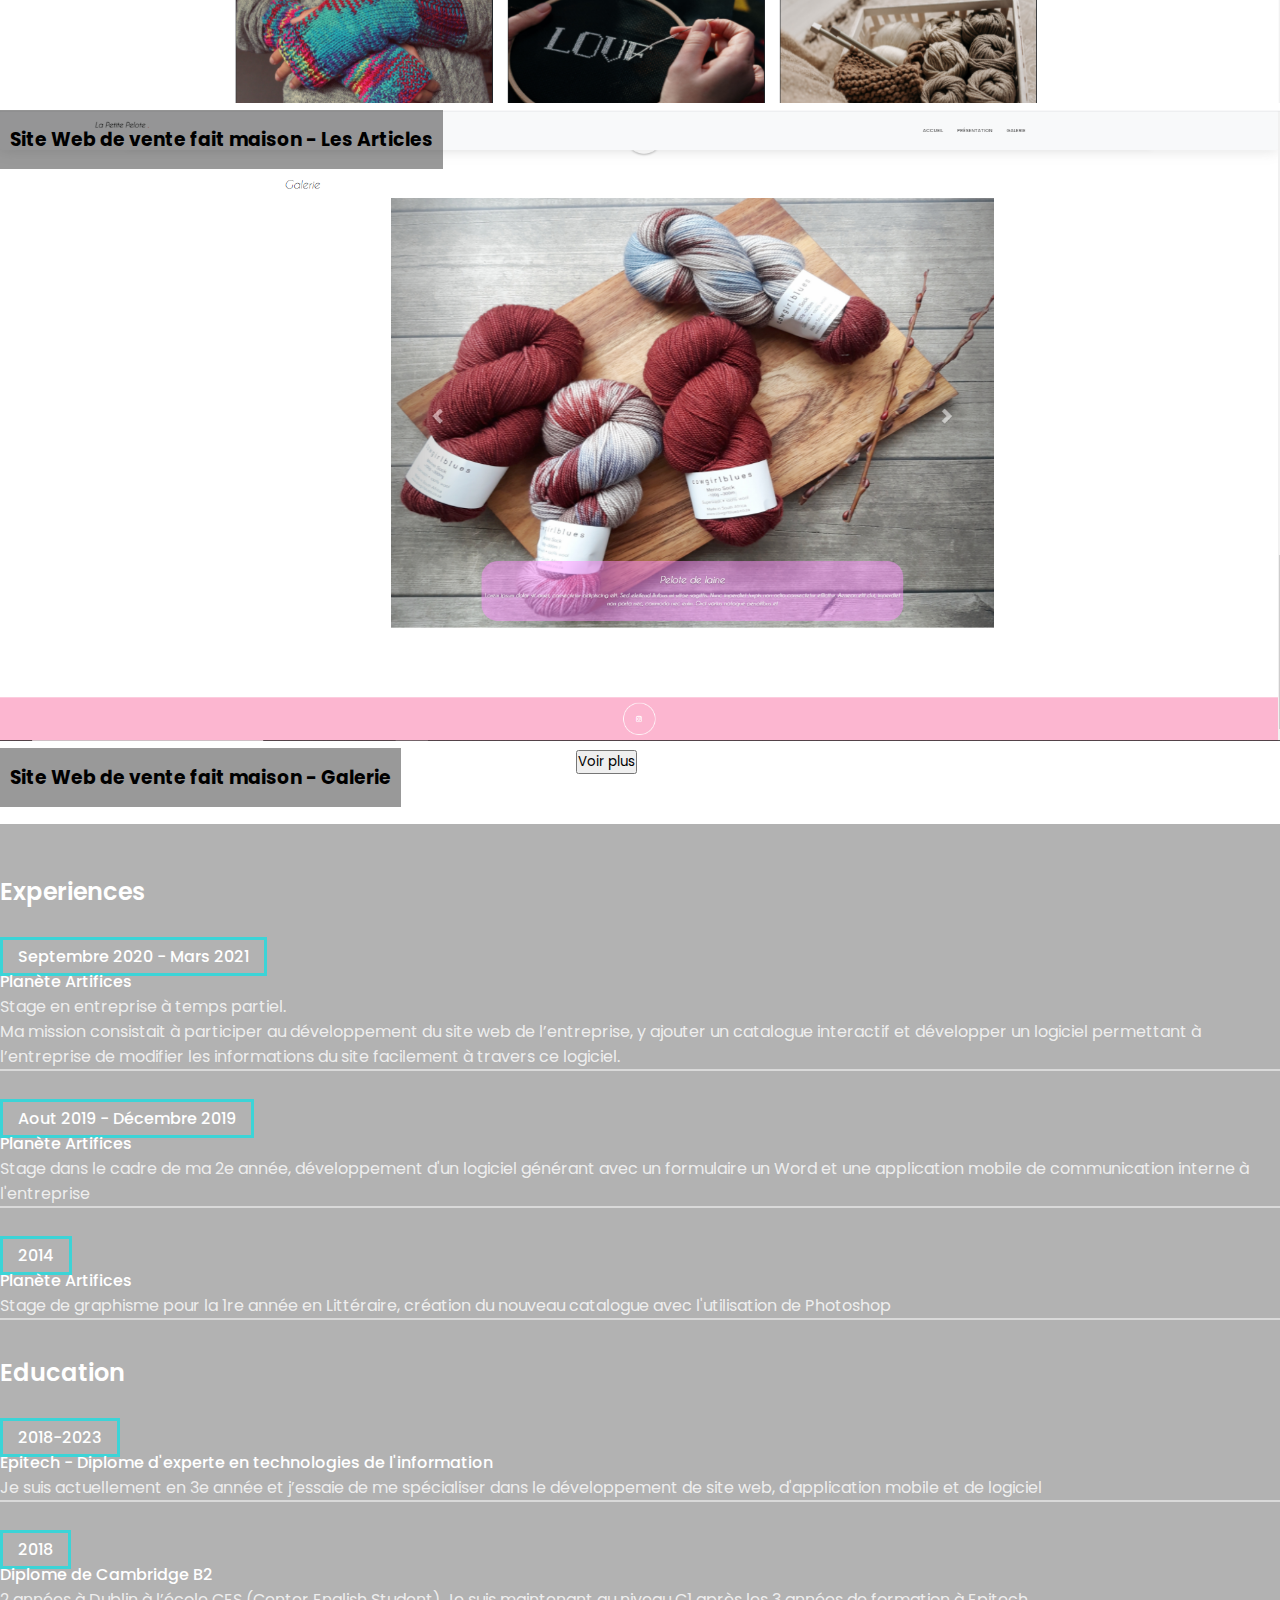
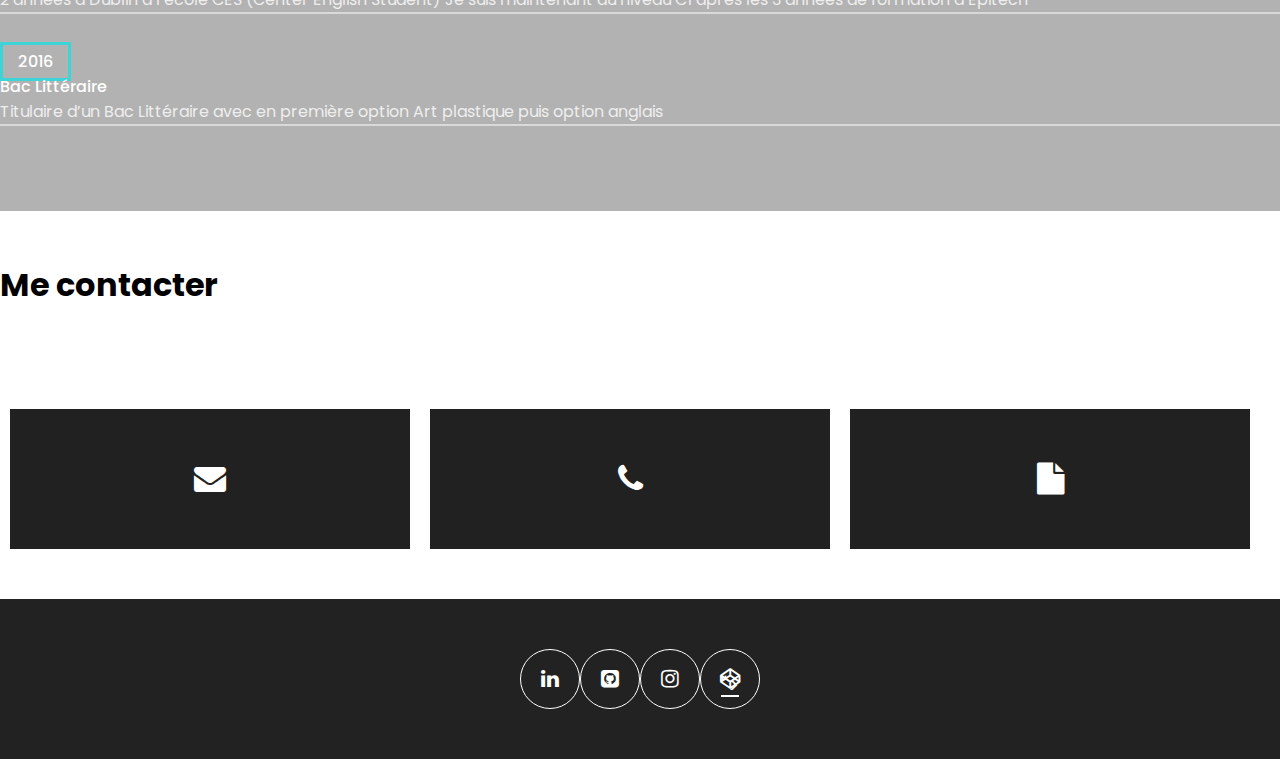
==== commit 7d0a3daf: "add codepen link and change cv" ====
--- a/index.html
+++ b/index.html
@@ -167,7 +167,7 @@
                             </p>
                             <div style="margin-left: -250px;">
                             <a href="http://yandesign.fr/" class="button_yannick">
-                                <button class="btn btn-success">Sit web</button>
+                                <button class="btn btn-success">Site web</button>
                             </a>
                             </div>
                         </div>
@@ -427,6 +427,7 @@
                     <li><a href="https://www.linkedin.com/in/apolline-couturier-gauducheau-298572180/"><i class="fa fa-linkedin"></i></a></li>
                     <li><a href="https://github.com/ApollineCouturier"><i class="fa fa-github-square"></i></a></li>
                     <li><a href="https://www.instagram.com/apollinecgdev/"><i class="fa fa-instagram"></i></a></li>
+                    <li><a href="https://codepen.io/apollinecouturier/"><i class="fa fa-codepen"></i>"></i></a></li>
                 </ul>
             </div>
         </div>
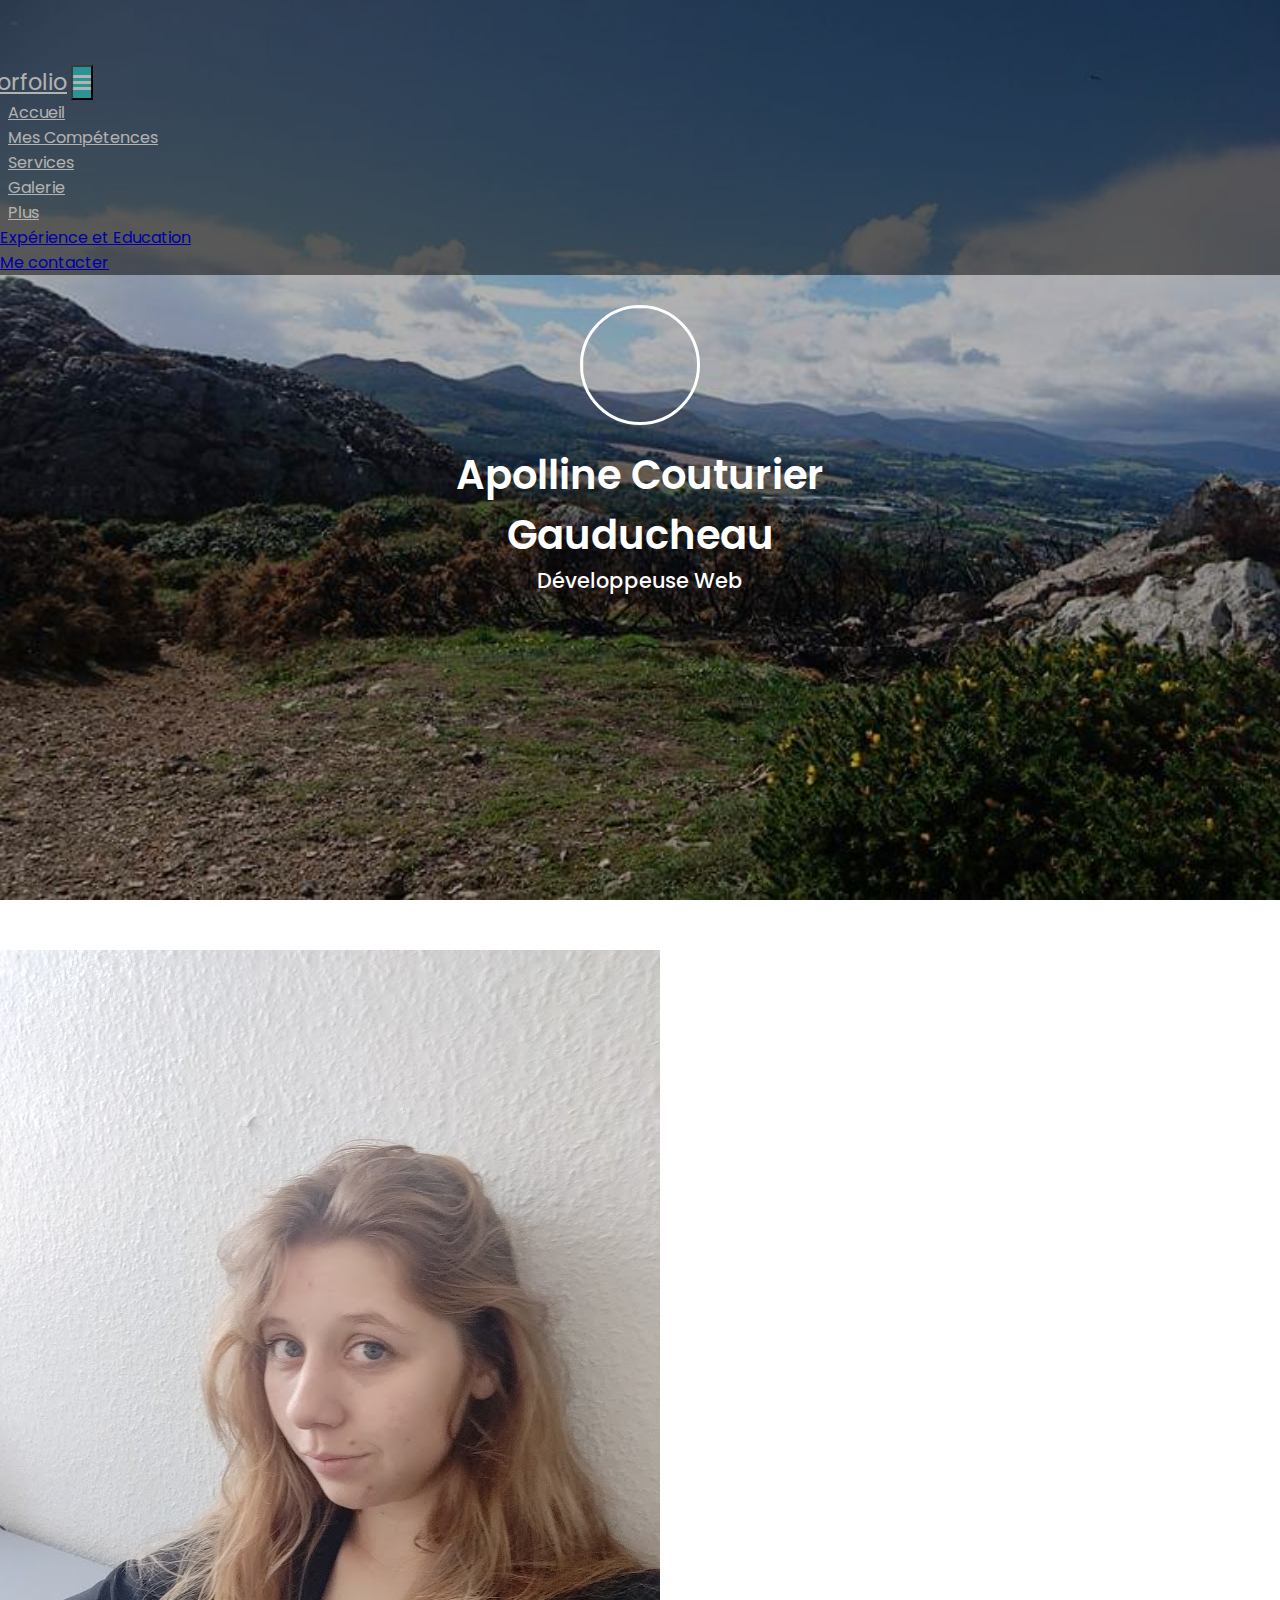
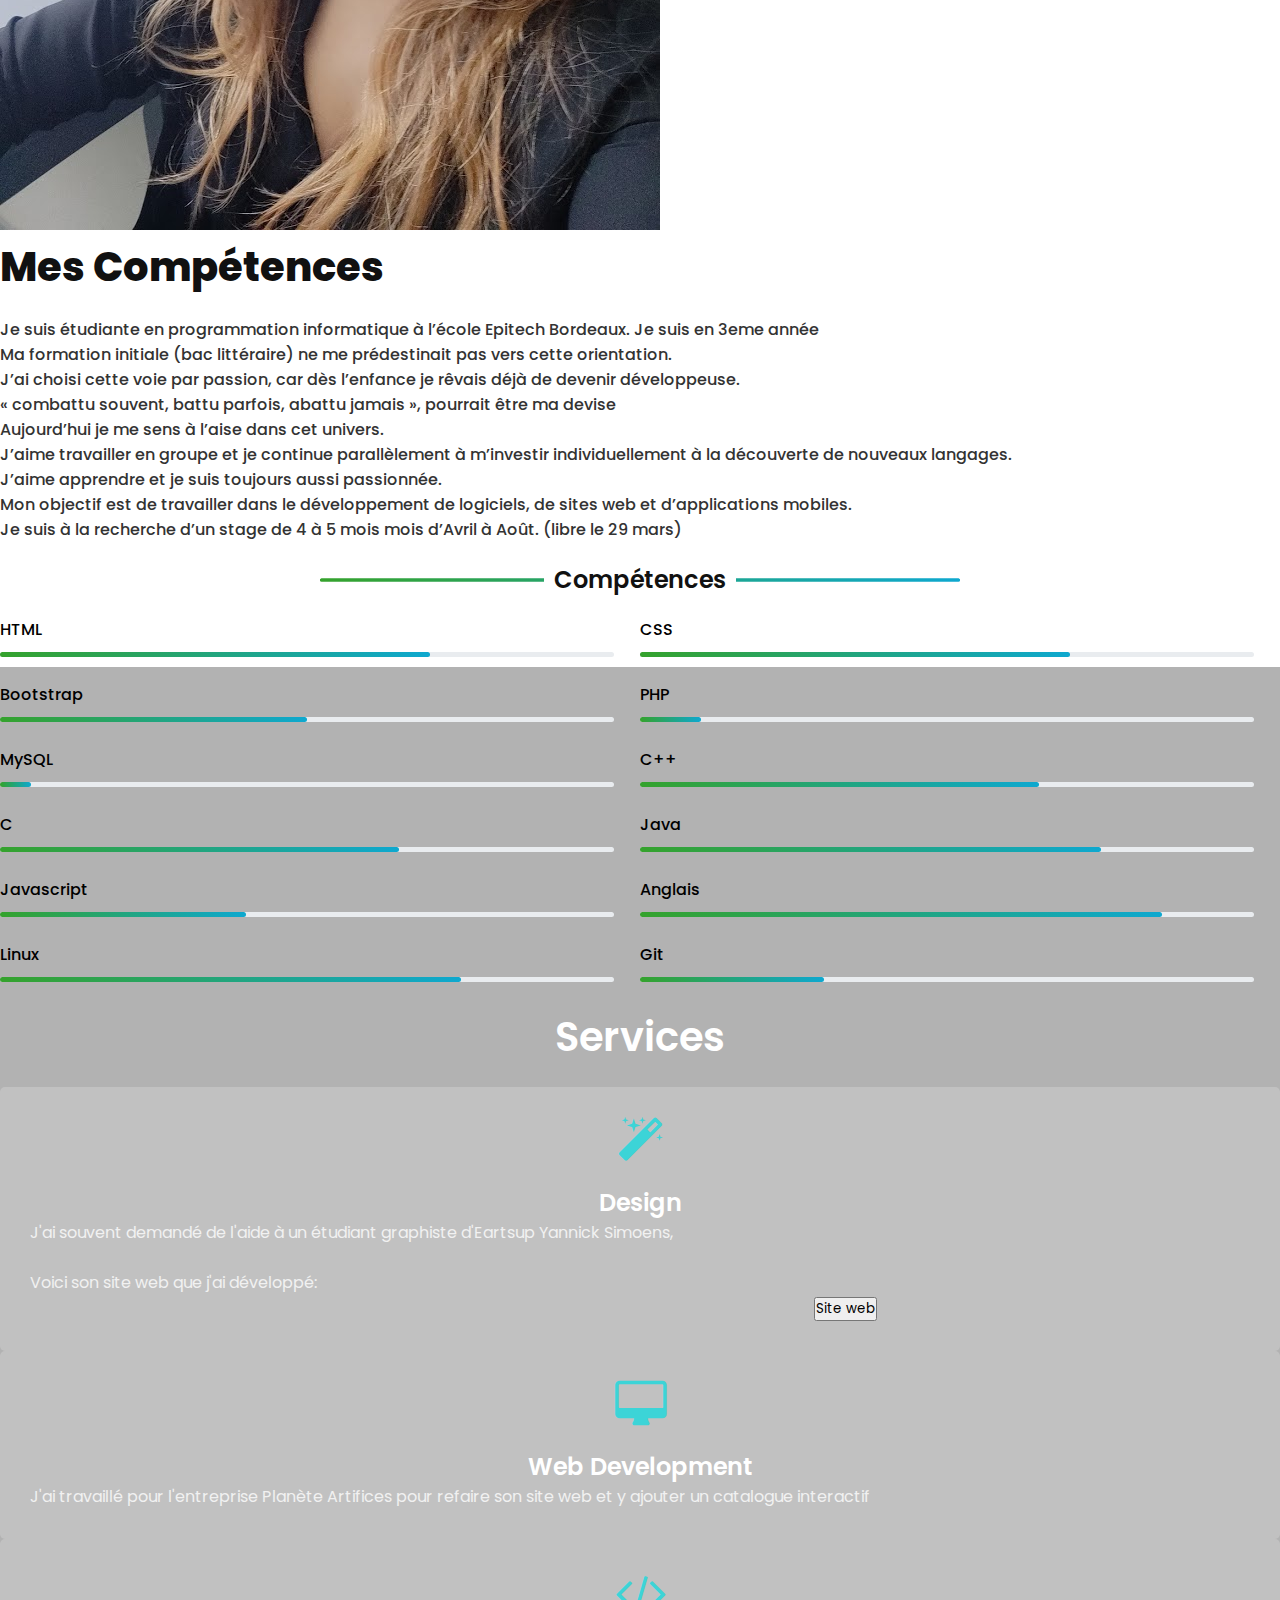
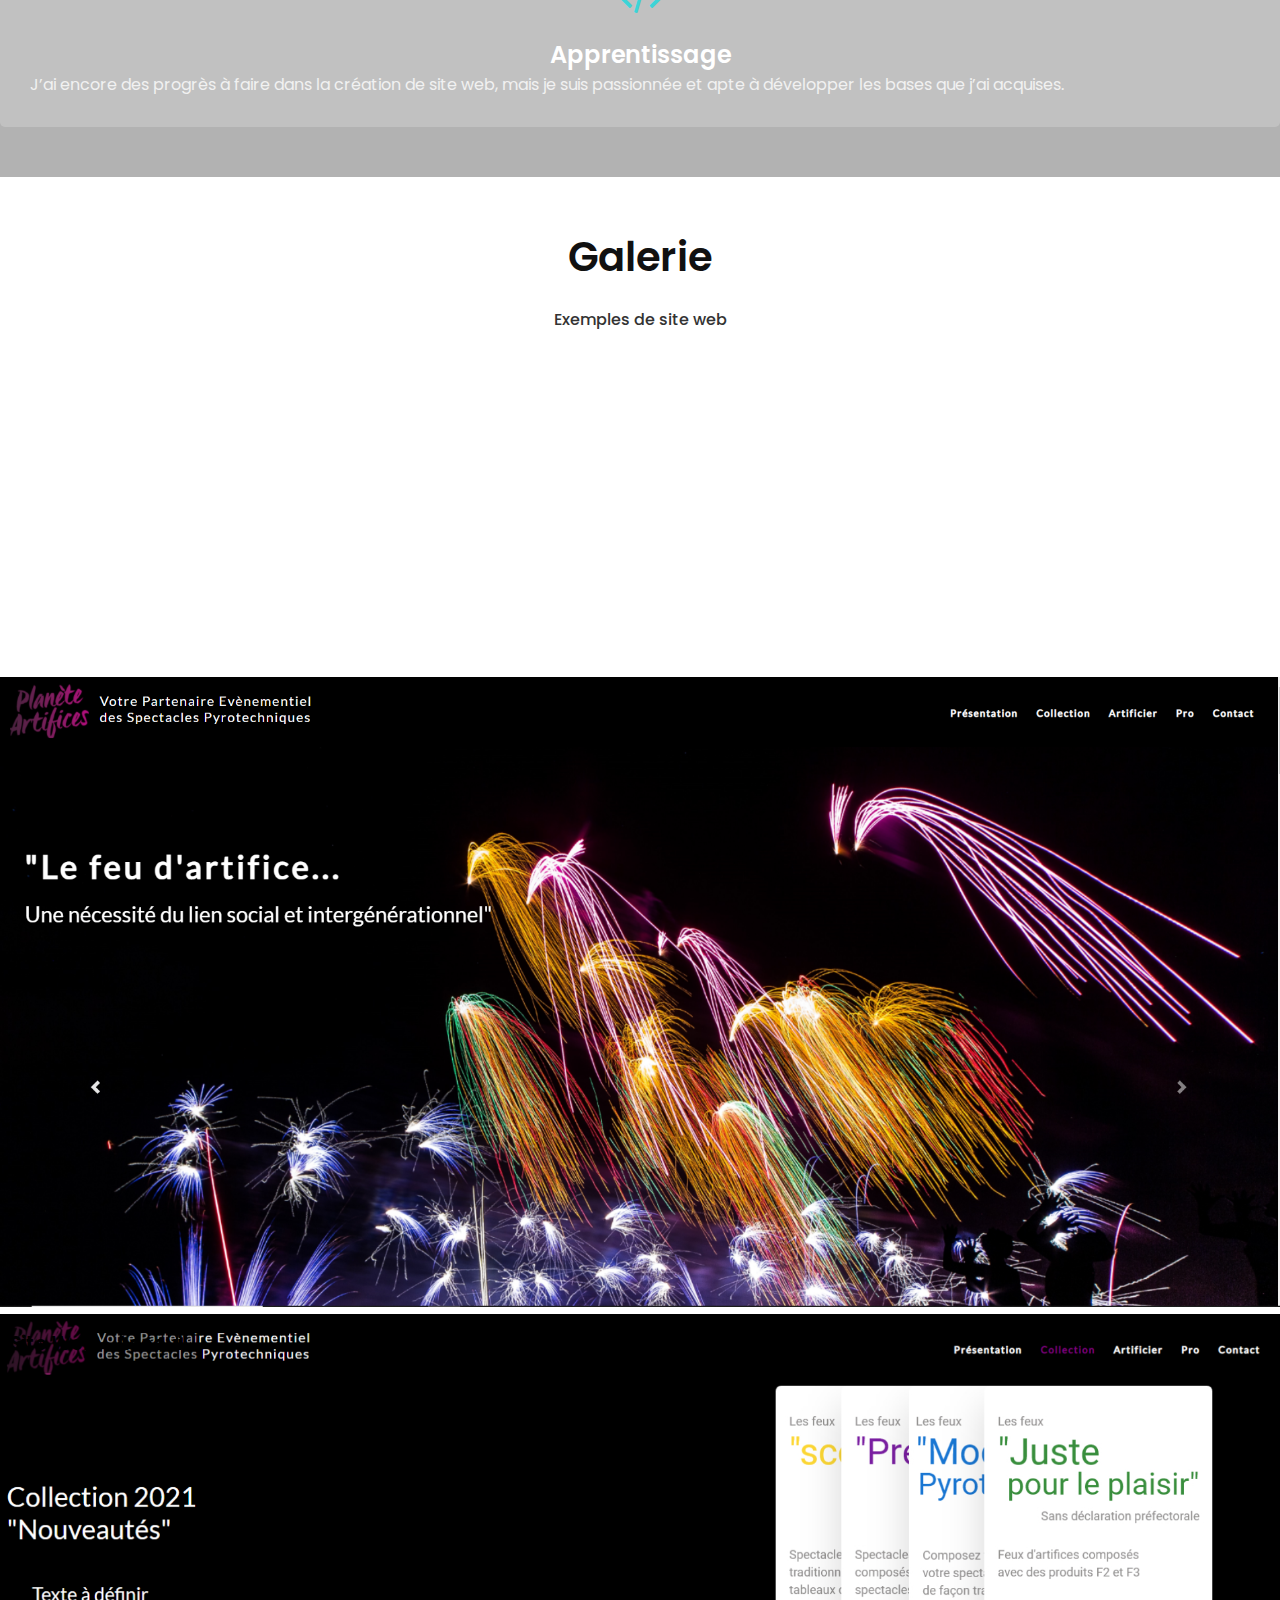
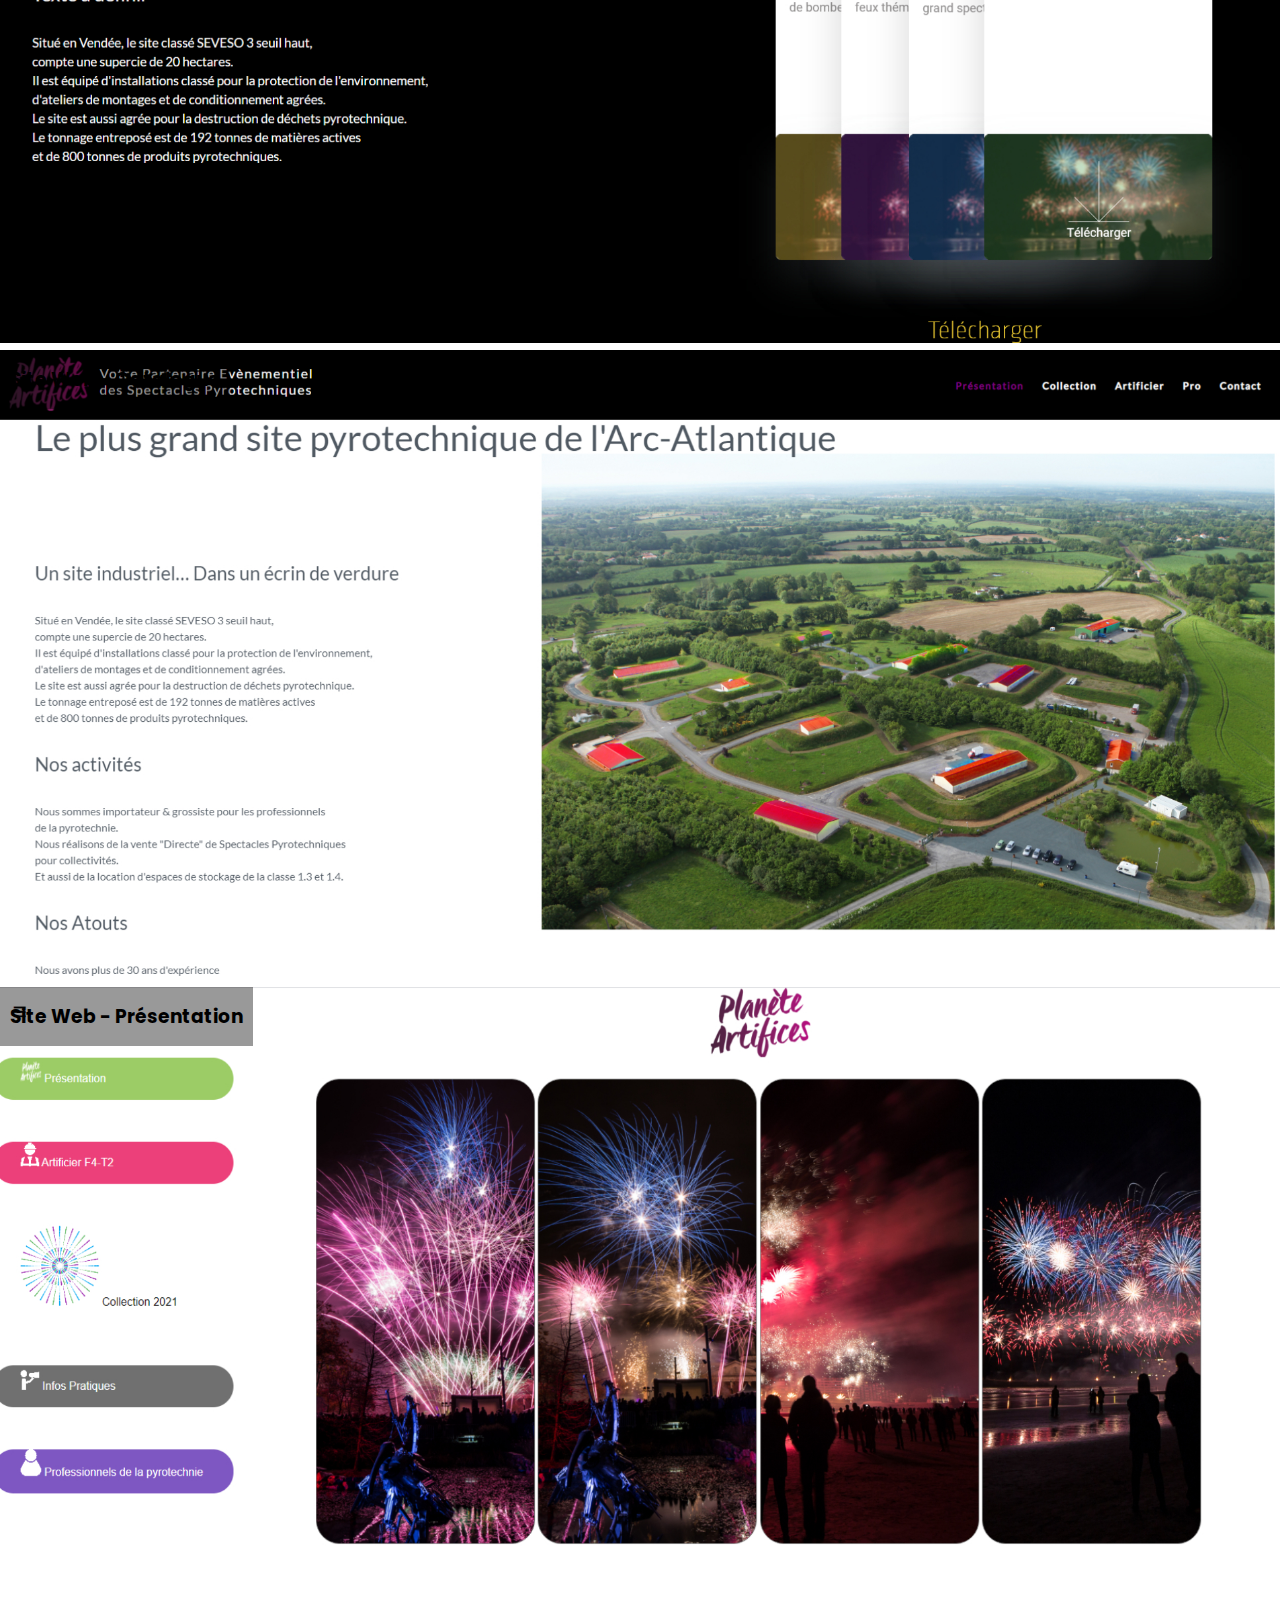
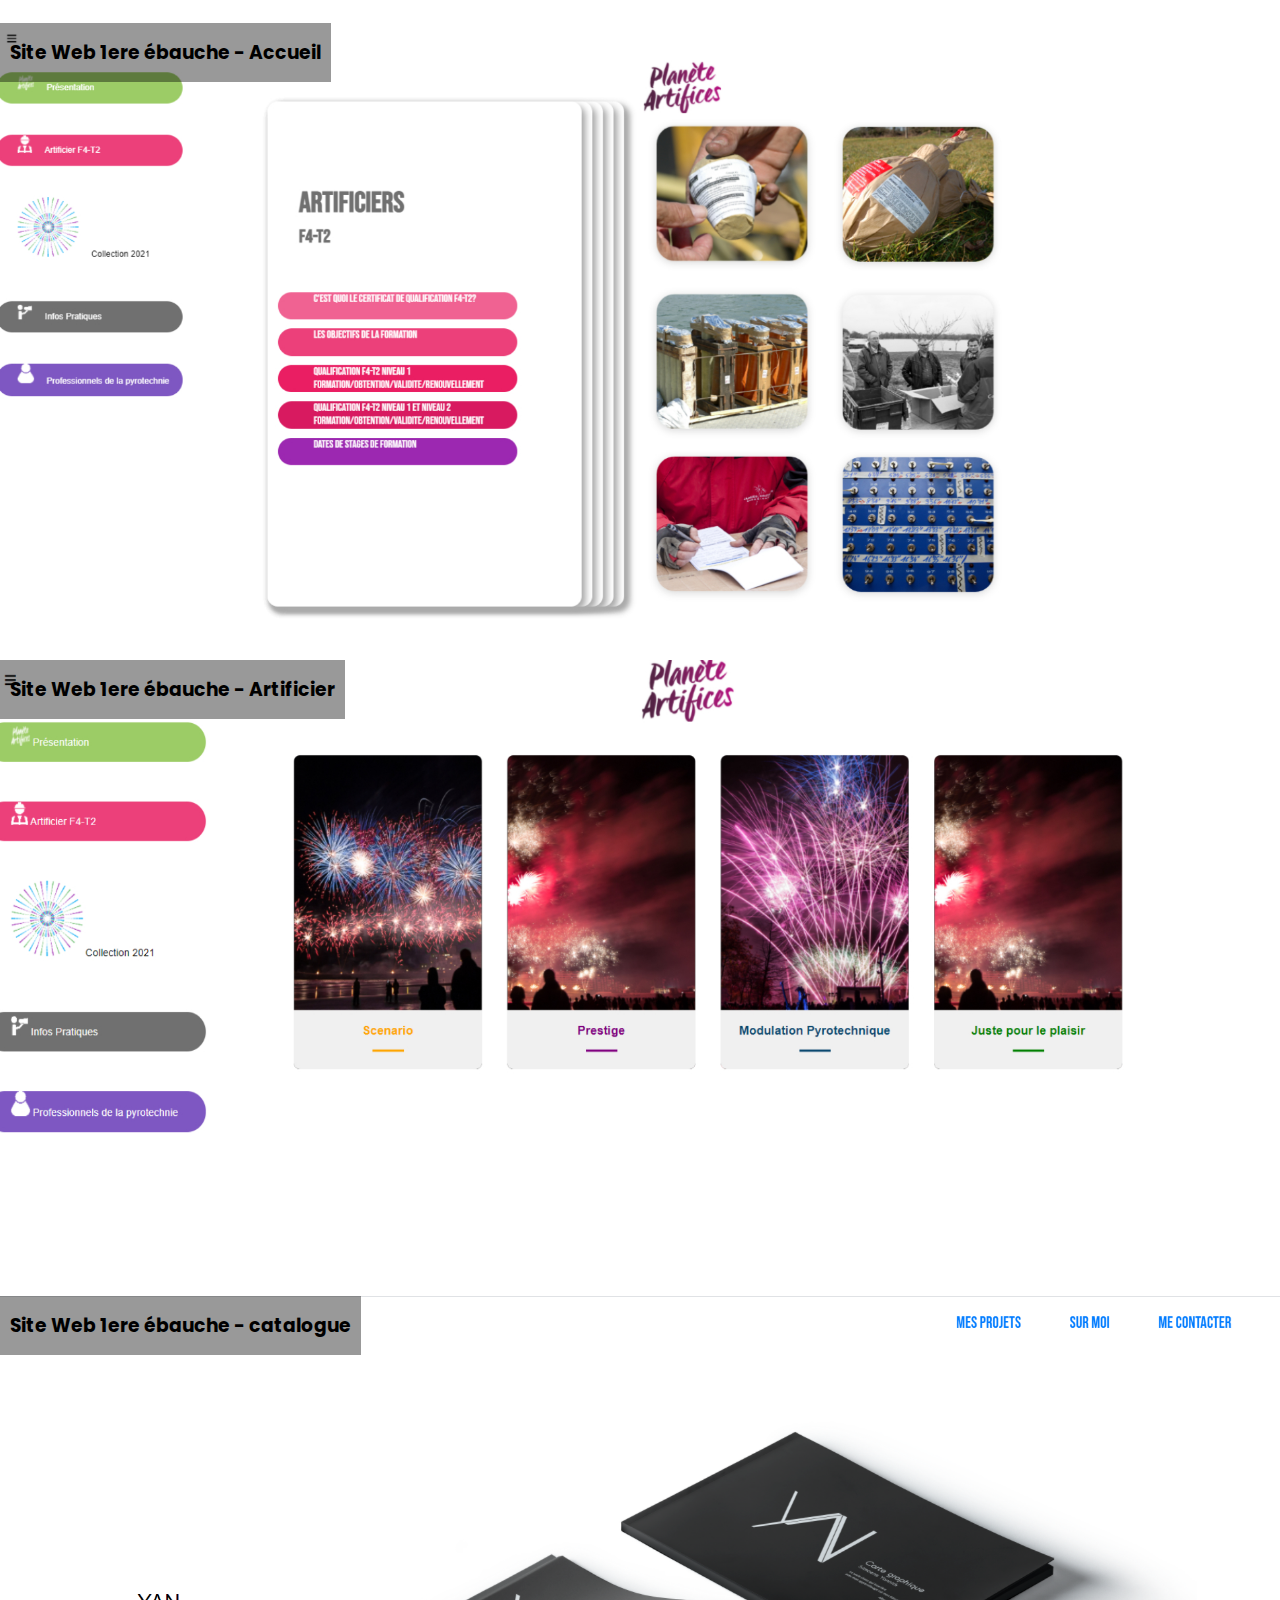
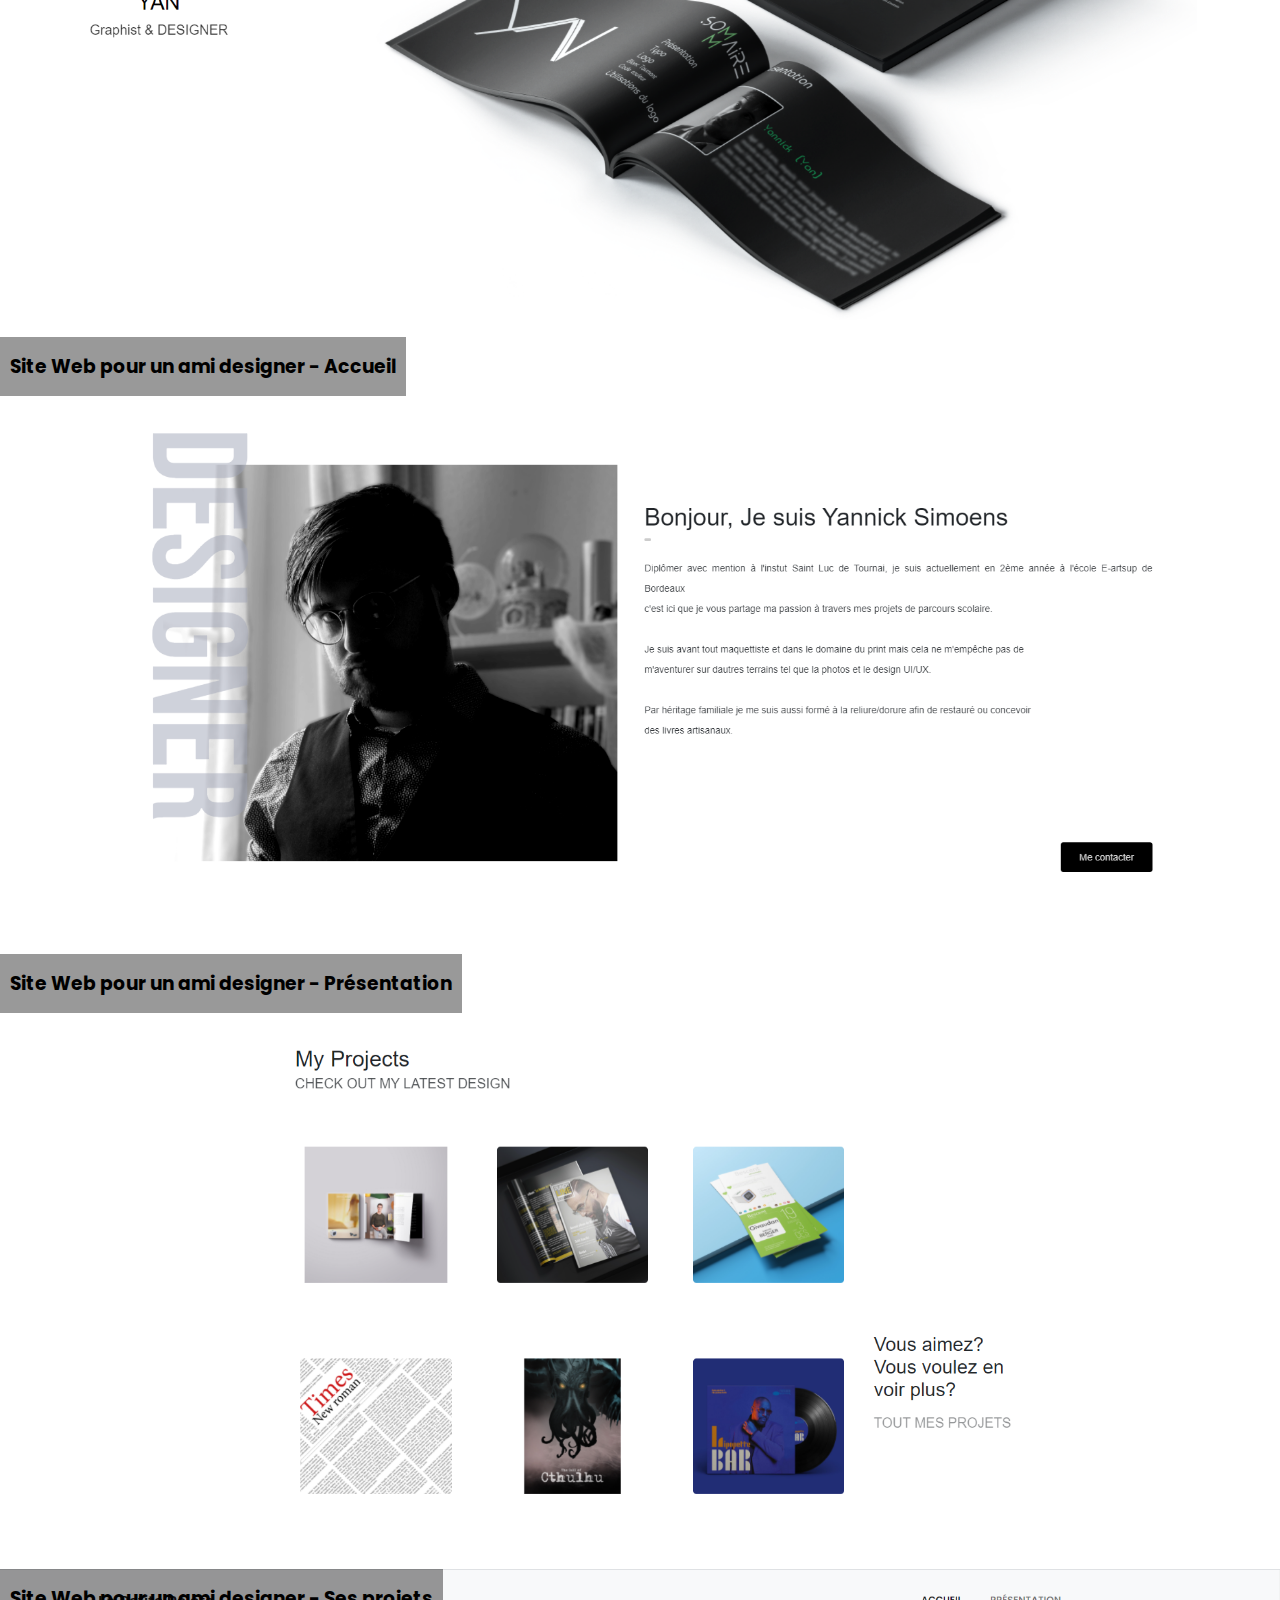
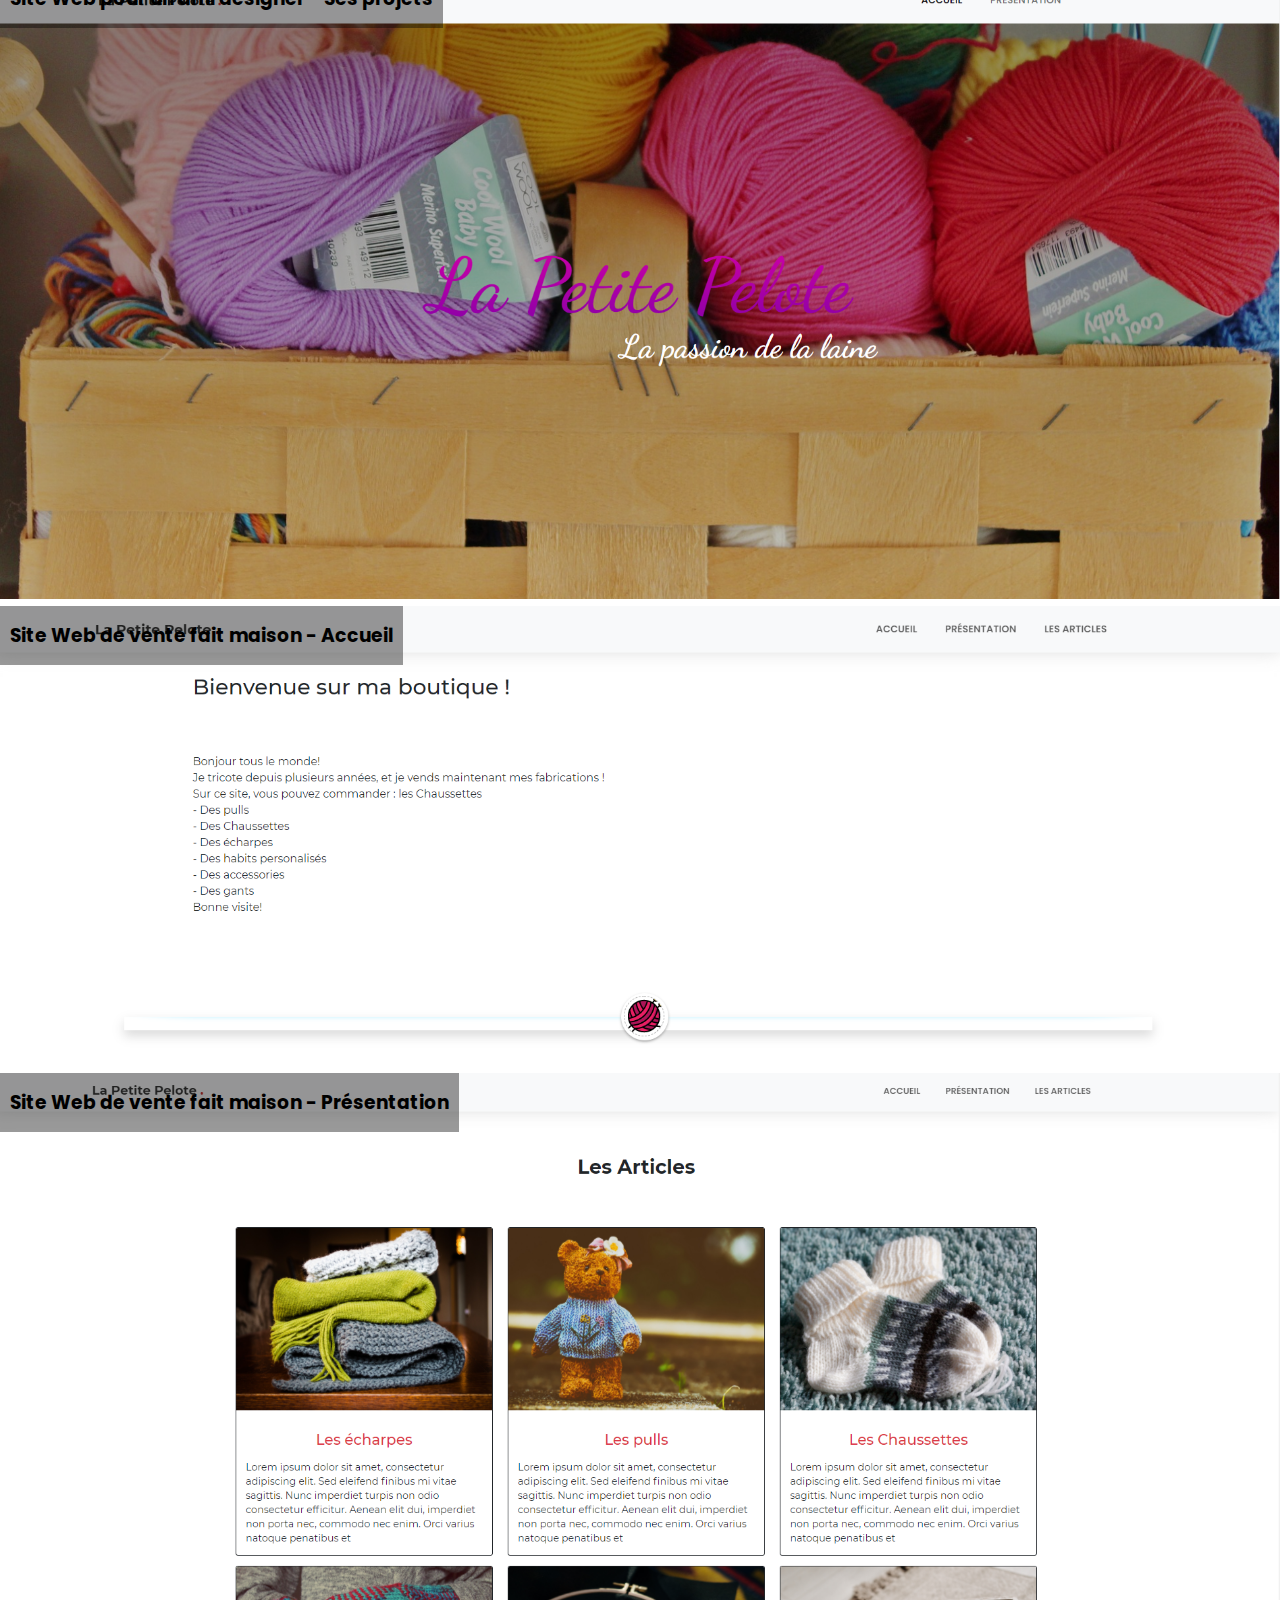
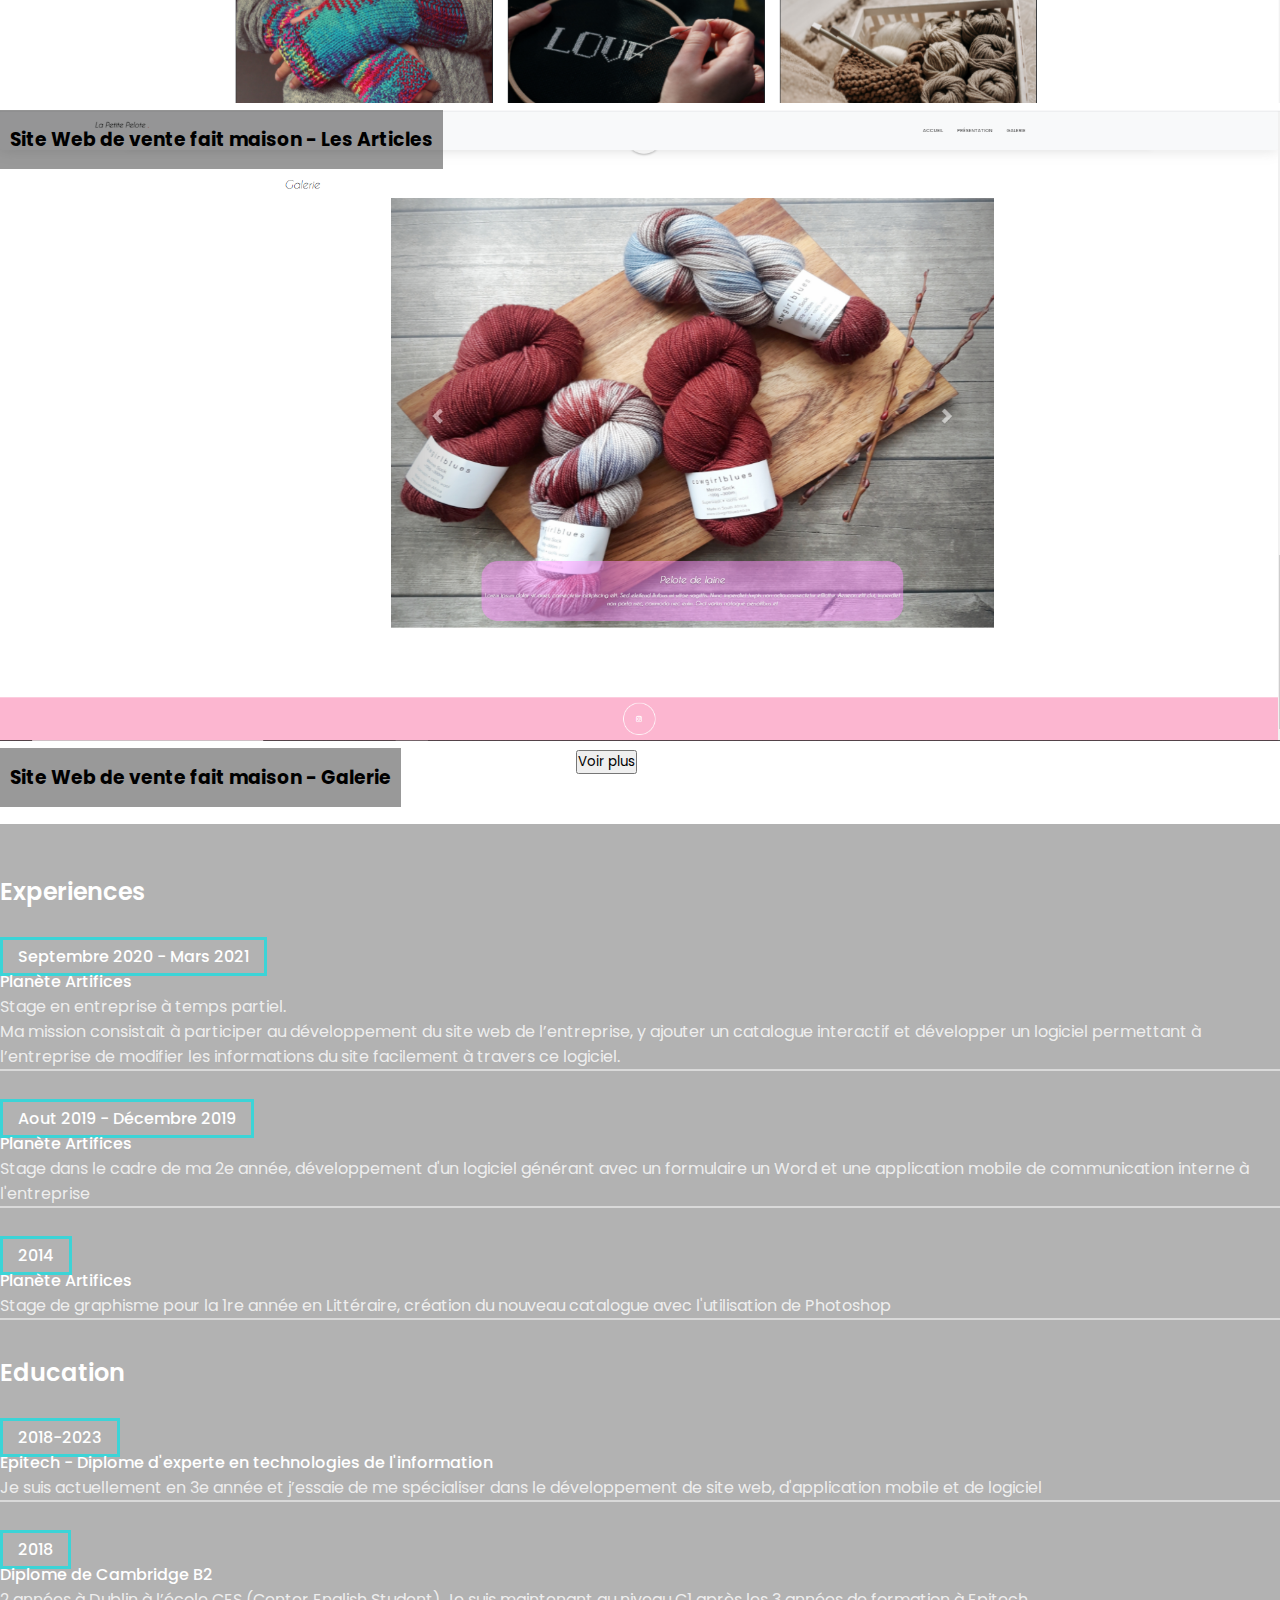
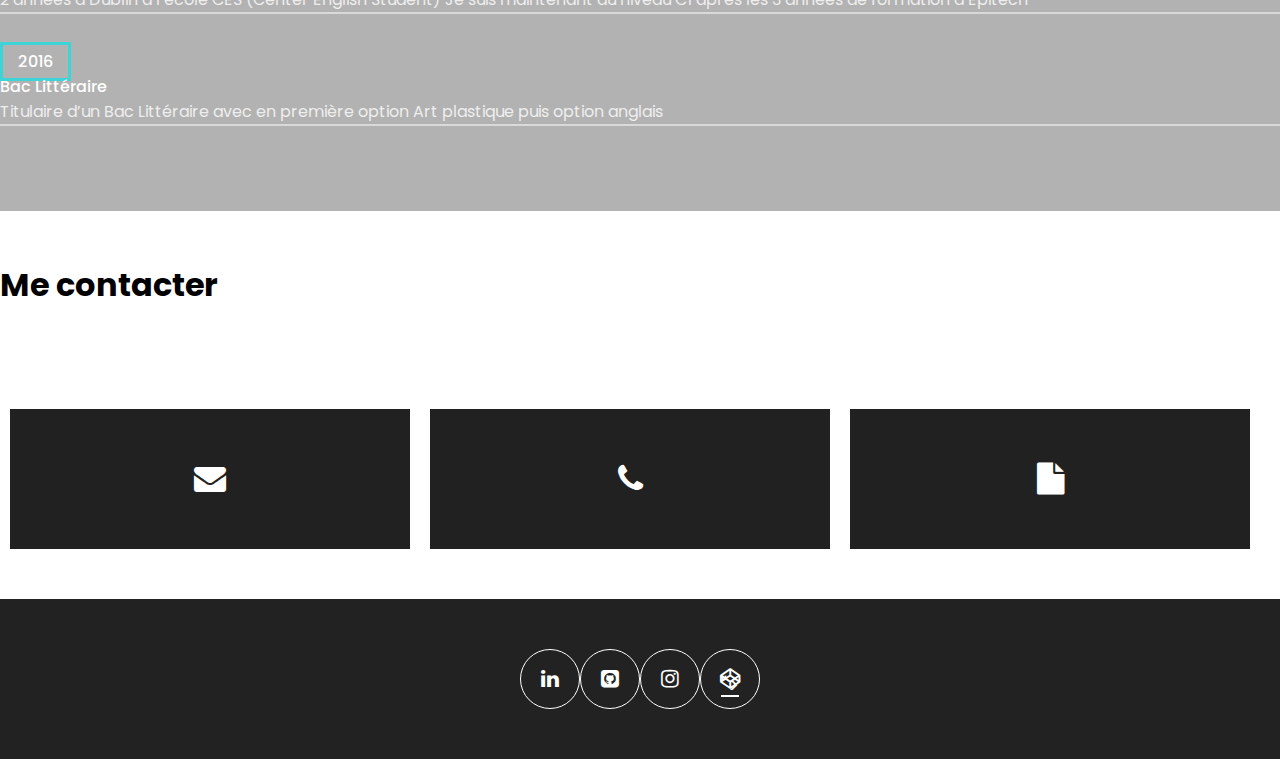
==== commit 1d859342: "add my logo" ====
--- a/index.html
+++ b/index.html
@@ -9,13 +9,19 @@
     <link rel="stylesheet" href="https://cdn.jsdelivr.net/npm/bootstrap@4.5.3/dist/css/bootstrap.min.css" integrity="sha384-TX8t27EcRE3e/ihU7zmQxVncDAy5uIKz4rEkgIXeMed4M0jlfIDPvg6uqKI2xXr2" crossorigin="anonymous">
 
     <link rel="stylesheet" href="css/style.css">
-    <link rel = "icon" href="images/portrait_Apolline.jpg">
+    <link rel="stylesheet" href="css/loader.css">
+    <link rel = "icon" href = "images/logoApolline.jpg" type = "image/png" sizes = "16x16">
     <title>Apolline Couturier Gauducheau</title>
 </head>
 <body>
+    <div class='spinner-wrapper'>
+		<div class="spinner"></div>
+	</div>
     <header><!-- header start -->
         <nav class="navbar navbar-expand-lg fixed-top"><!-- nav start -->
             <div class="container">
+                
+                <img src="images/logoApolline.jpg" style="width: 90px; height: 90px; margin-left: -320px; margin-right: 150px;"/>
                 <a class="navbar-brand" href="#">CV & Porfolio</a>
                 <button class="navbar-toggler" type="button" data-toggle="collapse" data-target="#navbarSupportedContent" aria-controls="navbarSupportedContent" aria-expanded="false" aria-label="Toggle navigation">
                 <i class="fa fa-bars"></i>
@@ -432,7 +438,23 @@
             </div>
         </div>
     </footer><!-- footer end -->
-</script>
+    <script>
+        let spinnerWrapper = document.querySelector('.spinner-wrapper');
+        let navbar = document.querySelector('header');
+        let html = document.querySelector('html');
+    
+        window.addEventListener('load', function () {
+            // spinnerWrapper.style.display = 'none';
+            spinnerWrapper.parentElement.removeChild(spinnerWrapper);
+            navbar.style.visibility = "visible";
+            html.style.overflowY = "scroll";
+        });
+    </script>
+    <!-- Début de widget de badge Calendly 30min -->
+    <link href="https://assets.calendly.com/assets/external/widget.css" rel="stylesheet">
+    <script src="https://assets.calendly.com/assets/external/widget.js" type="text/javascript" async></script>
+    <script type="text/javascript">window.onload = function() { Calendly.initBadgeWidget({ url: 'https://calendly.com/apolline-couturier-gauducheau/30min?hide_event_type_details=1&hide_gdpr_banner=1&primary_color=198b28', text: 'Planifier du temps avec moi (30min)', color: '#198b28', textColor: '#ffffff', branding: true }); }</script>
+    <!-- Fin de widget de badge Calendly 30min -->
     <script src="https://code.jquery.com/jquery-3.5.1.slim.min.js" integrity="sha384-DfXdz2htPH0lsSSs5nCTpuj/zy4C+OGpamoFVy38MVBnE+IbbVYUew+OrCXaRkfj" crossorigin="anonymous"></script>
     <script src="https://cdn.jsdelivr.net/npm/popper.js@1.16.1/dist/umd/popper.min.js" integrity="sha384-9/reFTGAW83EW2RDu2S0VKaIzap3H66lZH81PoYlFhbGU+6BZp6G7niu735Sk7lN" crossorigin="anonymous"></script>
     <script src="https://cdn.jsdelivr.net/npm/bootstrap@4.5.3/dist/js/bootstrap.min.js" integrity="sha384-w1Q4orYjBQndcko6MimVbzY0tgp4pWB4lZ7lr30WKz0vr/aWKhXdBNmNb5D92v7s" crossorigin="anonymous"></script>
--- a/css/style.css
+++ b/css/style.css
@@ -11,10 +11,6 @@
     font-family: 'Poppins', sans-serif;
 }
 
-html {
-    scroll-behavior: smooth;
-}
-
 img{
     max-width: 100%;
     max-height: 100%;
@@ -24,6 +20,7 @@
     padding-top: 50px;
     padding-bottom: 50px;
 }
+
 
 header {
     width: 100%;
@@ -32,6 +29,7 @@
     background-size: cover;
     background-position: center;
     position: relative;
+    visibility: hidden;
 }
 
 header::after{
--- a/css/loader.css
+++ b/css/loader.css
@@ -0,0 +1,60 @@
+
+html { 
+    overflow-y: hidden;
+}
+
+.spinner-wrapper{
+    width: 100%;
+    height: 100%;
+    background-color: #151515;
+    position: absolute;
+    top: 0;
+    left: 0;
+    z-index: 9999;
+    display: flex;
+    align-items: center;
+    justify-content: center;
+}
+
+.spinner {
+    position: relative;
+    width: 8rem;
+    height: 8rem;
+    border-radius: 50%;
+}
+
+.spinner::before,
+.spinner:after{
+    content: "";
+    position: absolute;
+    border-radius: 50%;
+}
+
+.spinner:before {
+    width: 100%;
+    height: 100%;
+    background-image:linear-gradient(90deg, #0056B3 10%, rgba(2, 206, 19, 0.582) 90%);
+    animation: spin .5s infinite linear;
+}
+.spinner:after {
+    width: 90%;
+    height: 90%;
+    background-color: #151515;
+    top: 50%;
+    left: 50%;
+    transform: translate(-50%, -50%);
+}
+
+@keyframes spin {
+    to {
+        transform: rotate(360deg);
+    }
+
+}
+
+/*Simulate page content*/
+.main-content{
+    width: 100%;
+    height: 100vh;
+    background-color: transparent;
+}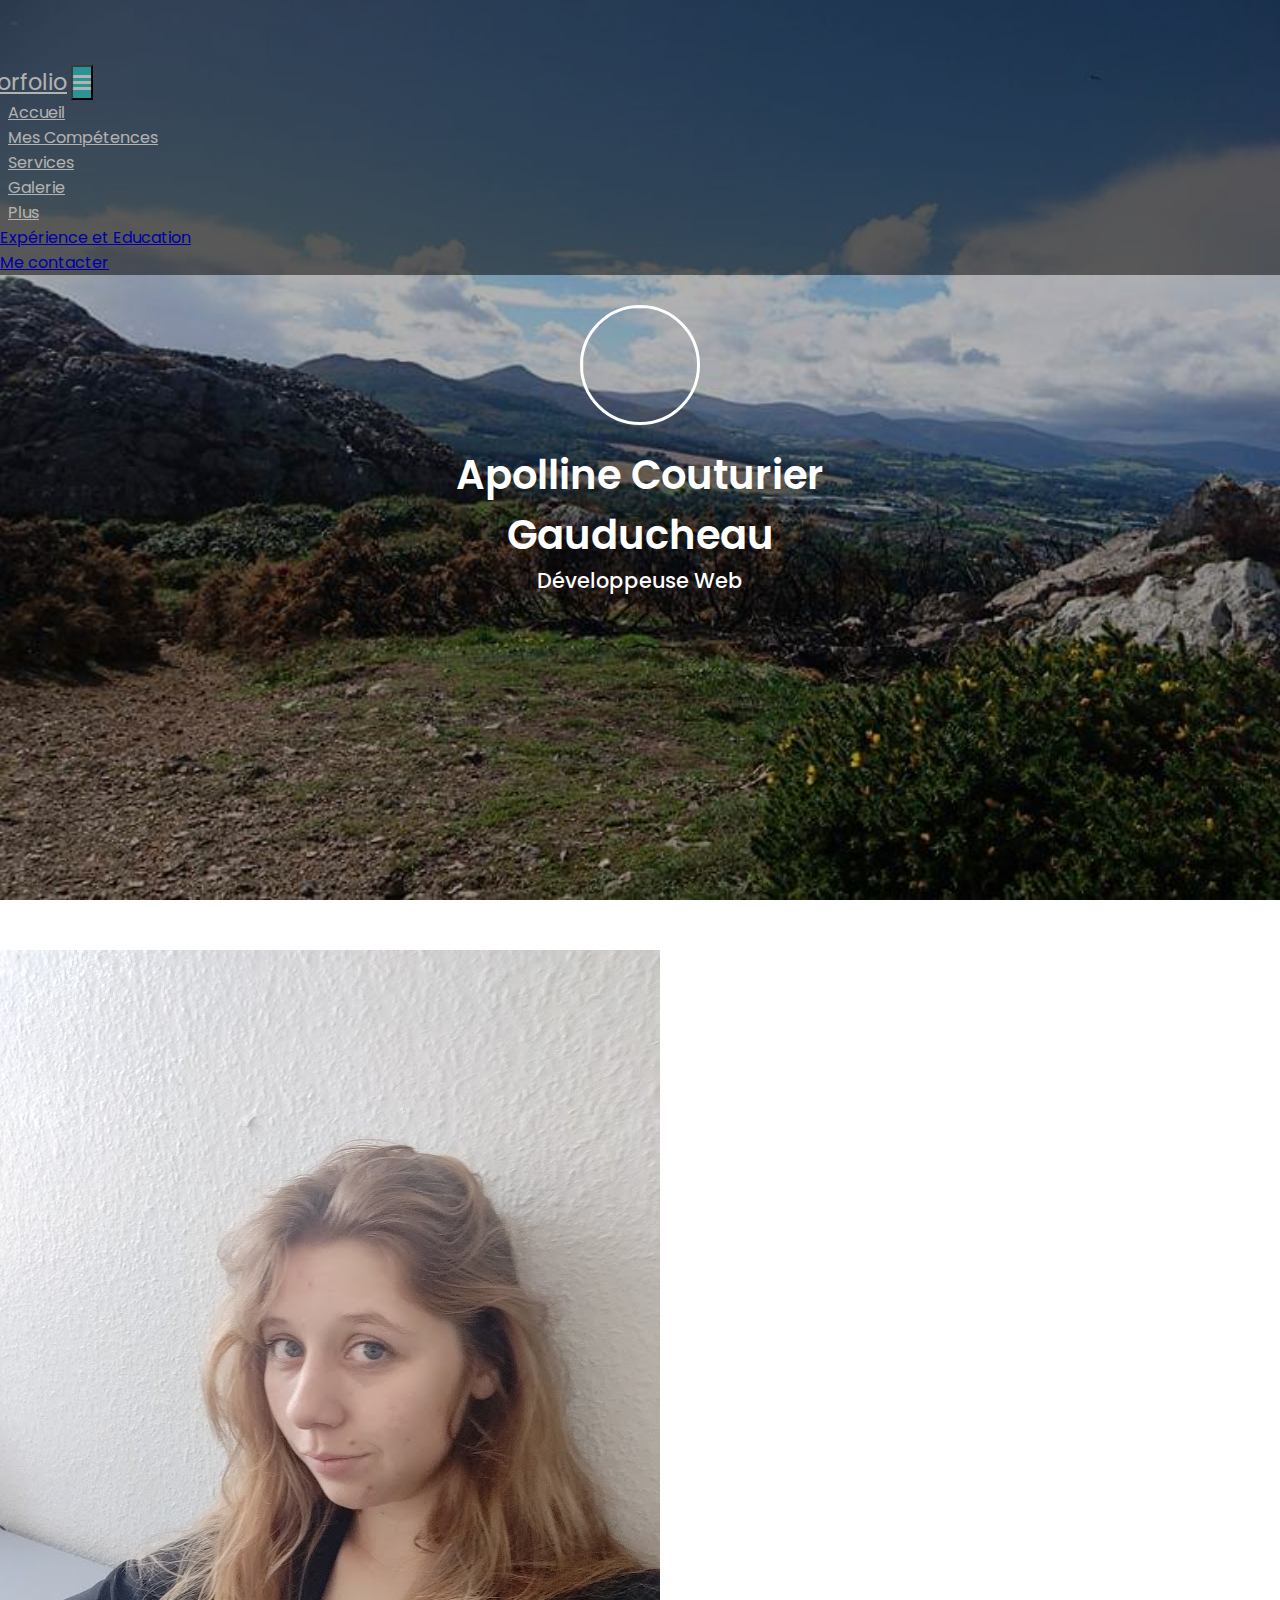
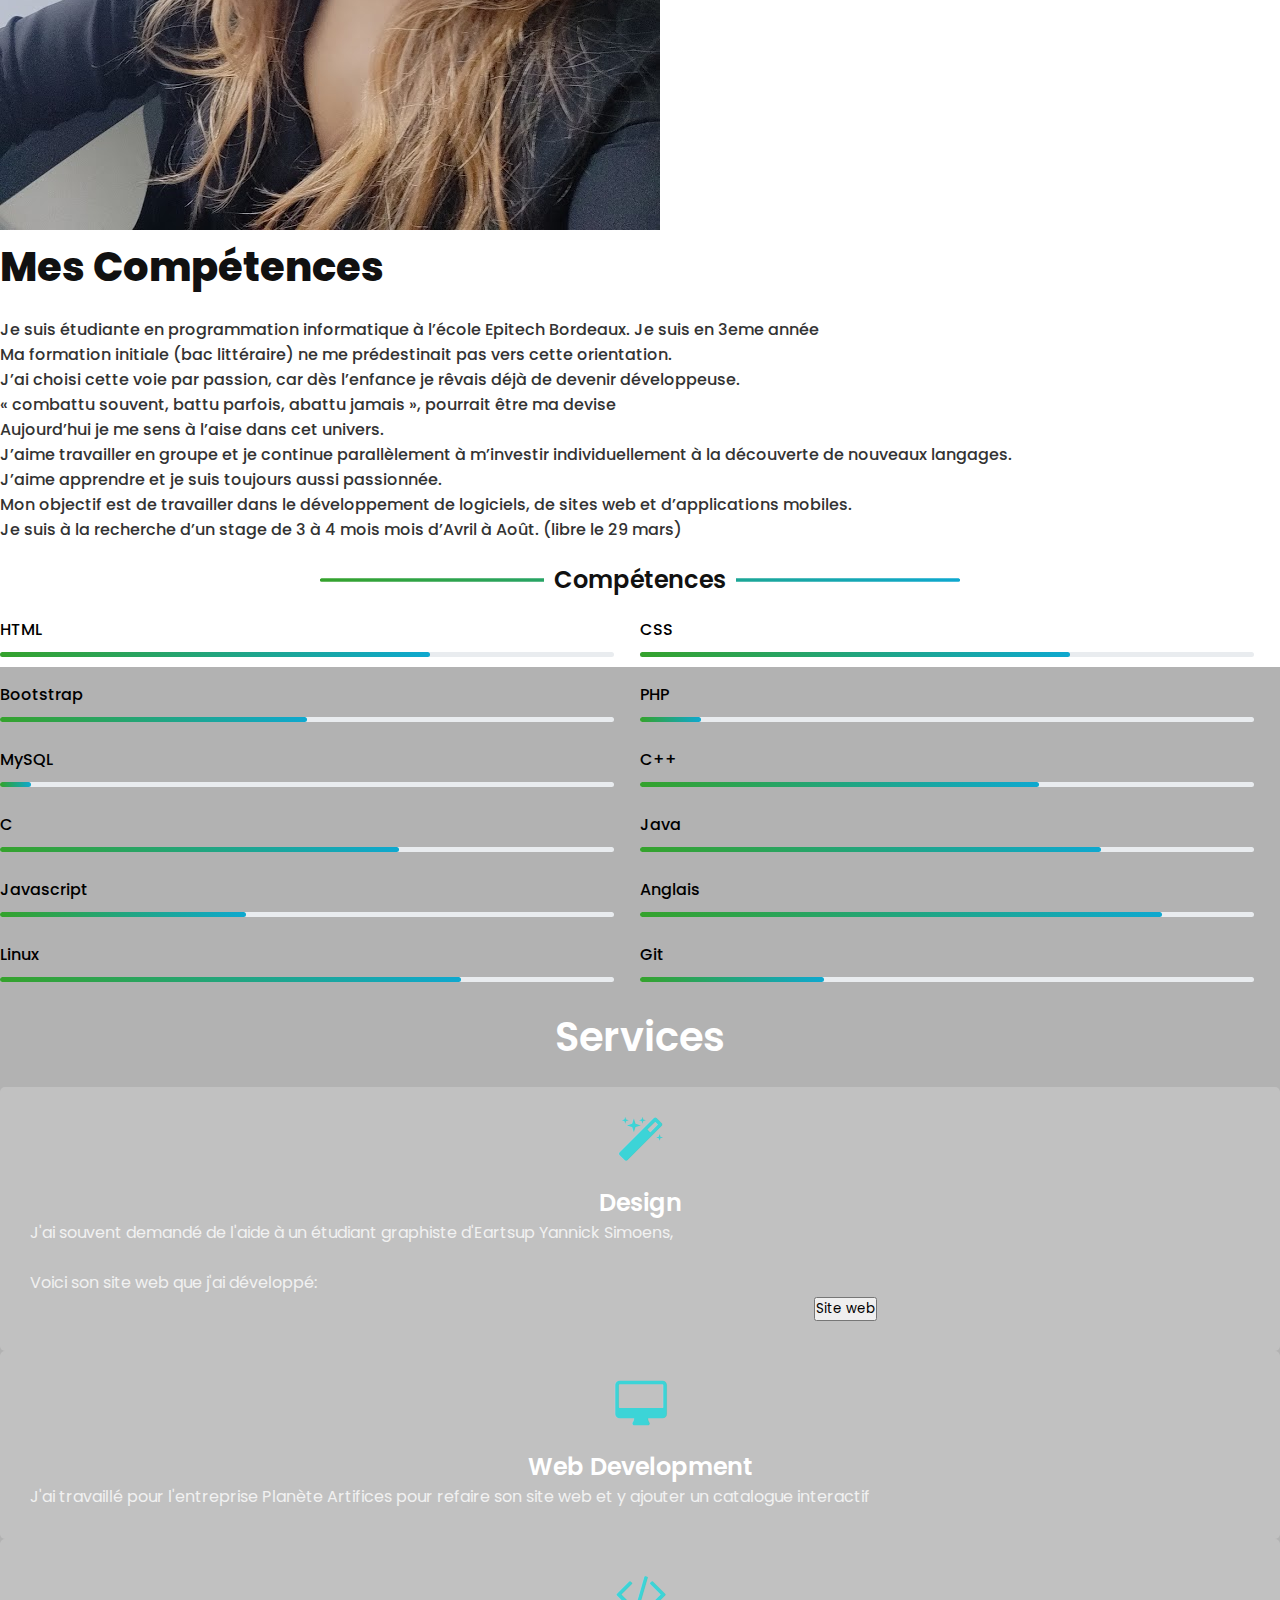
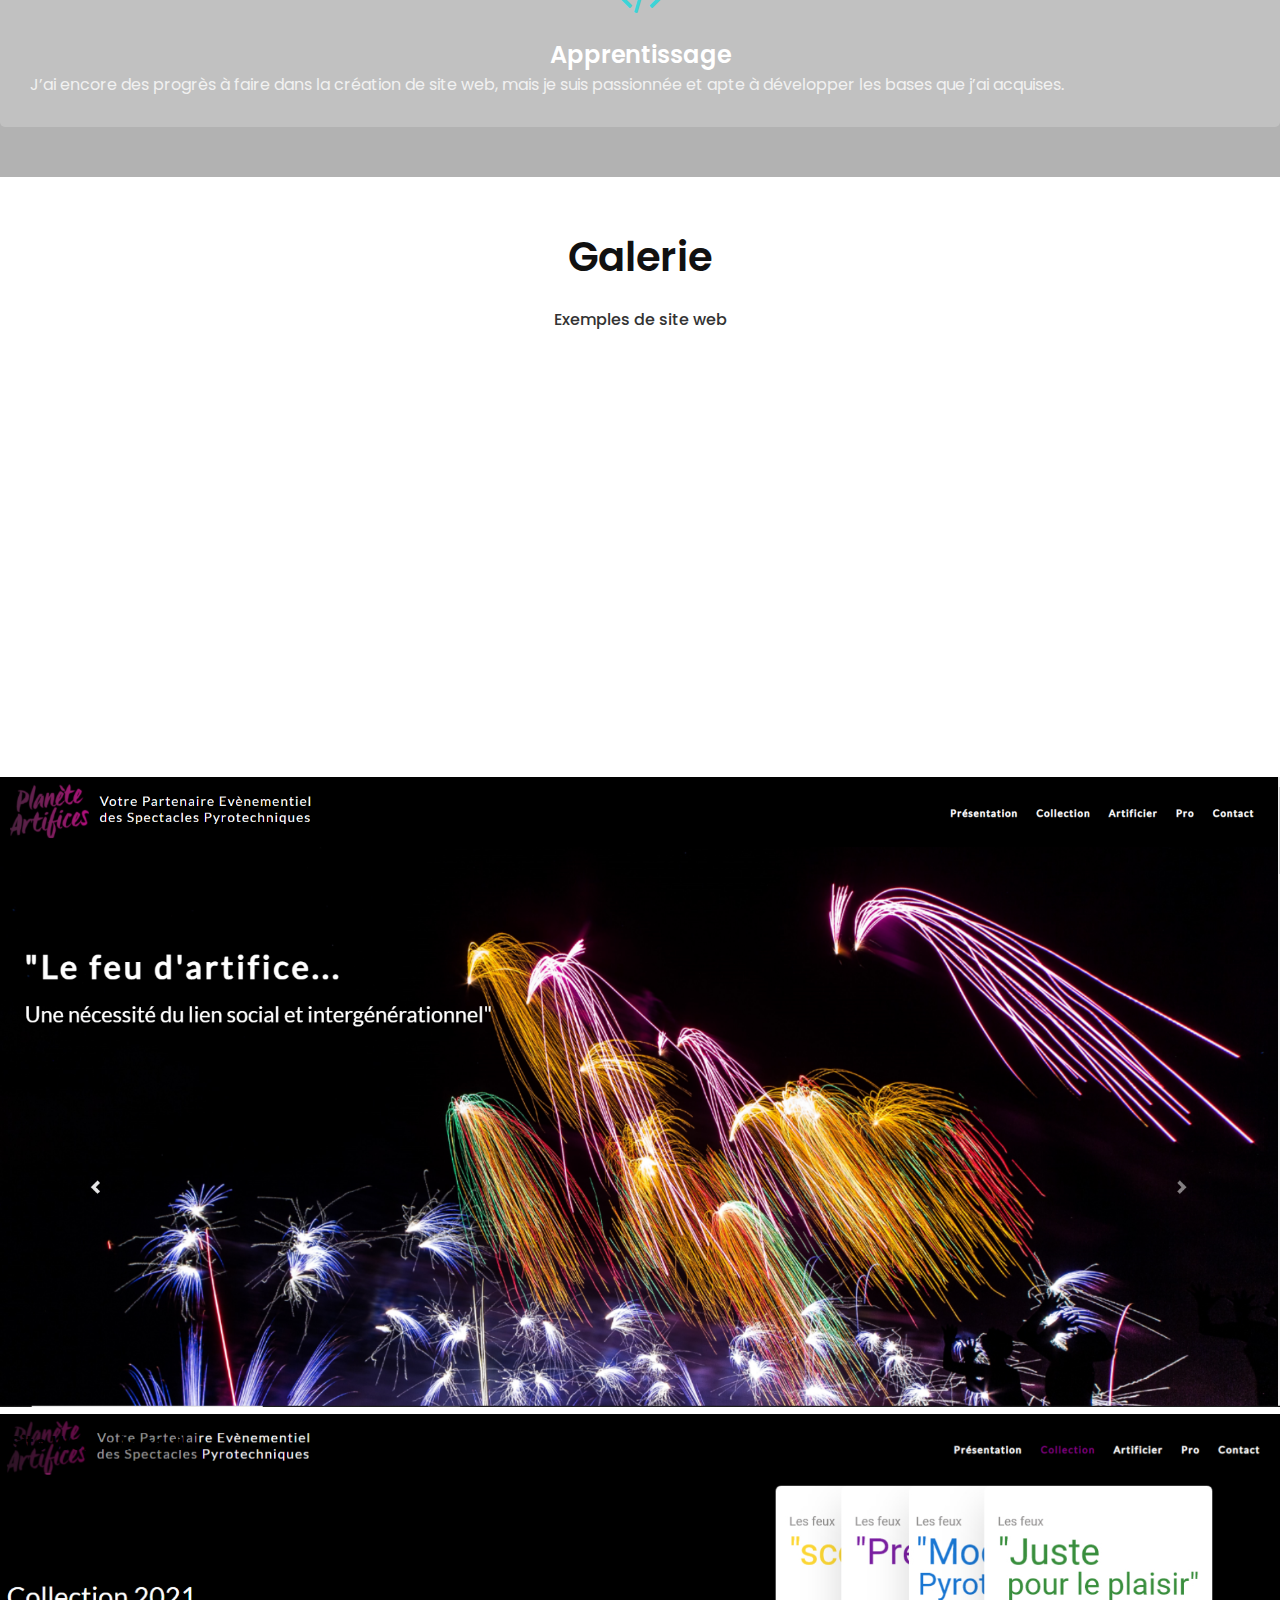
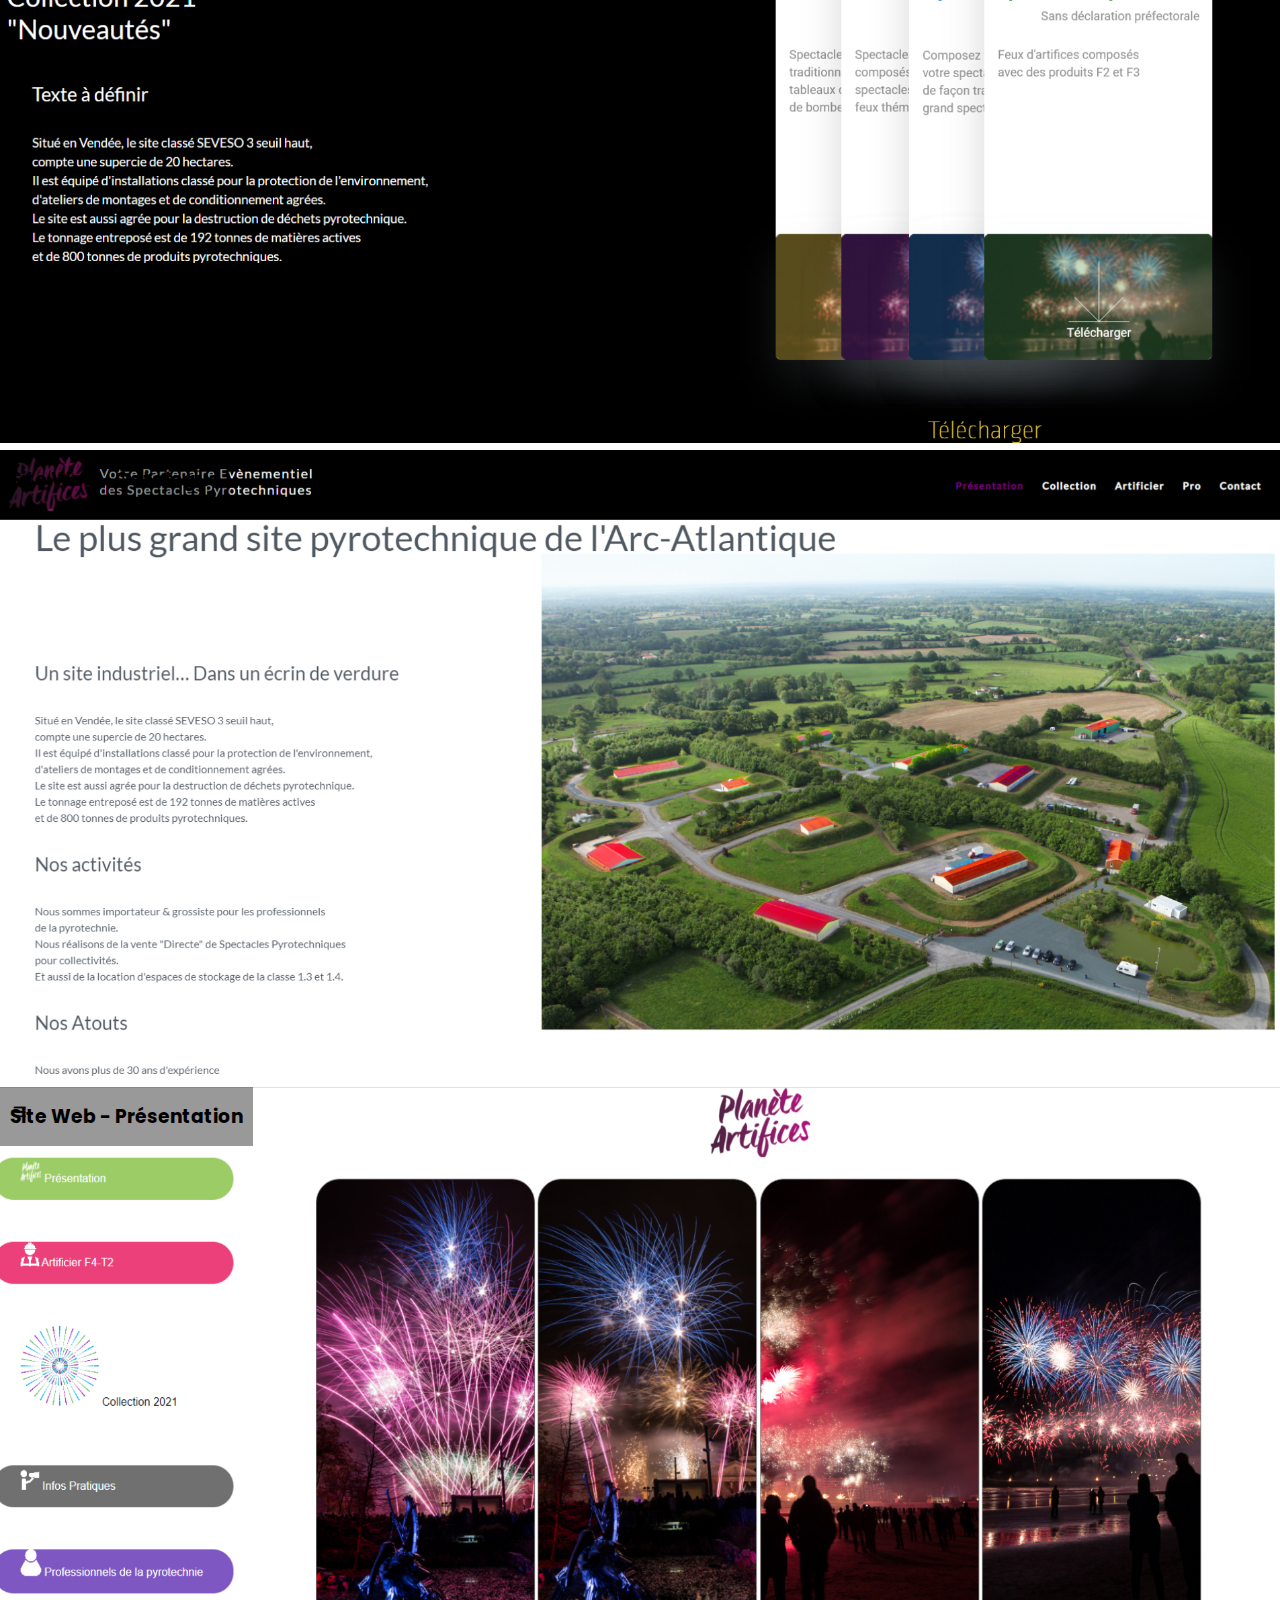
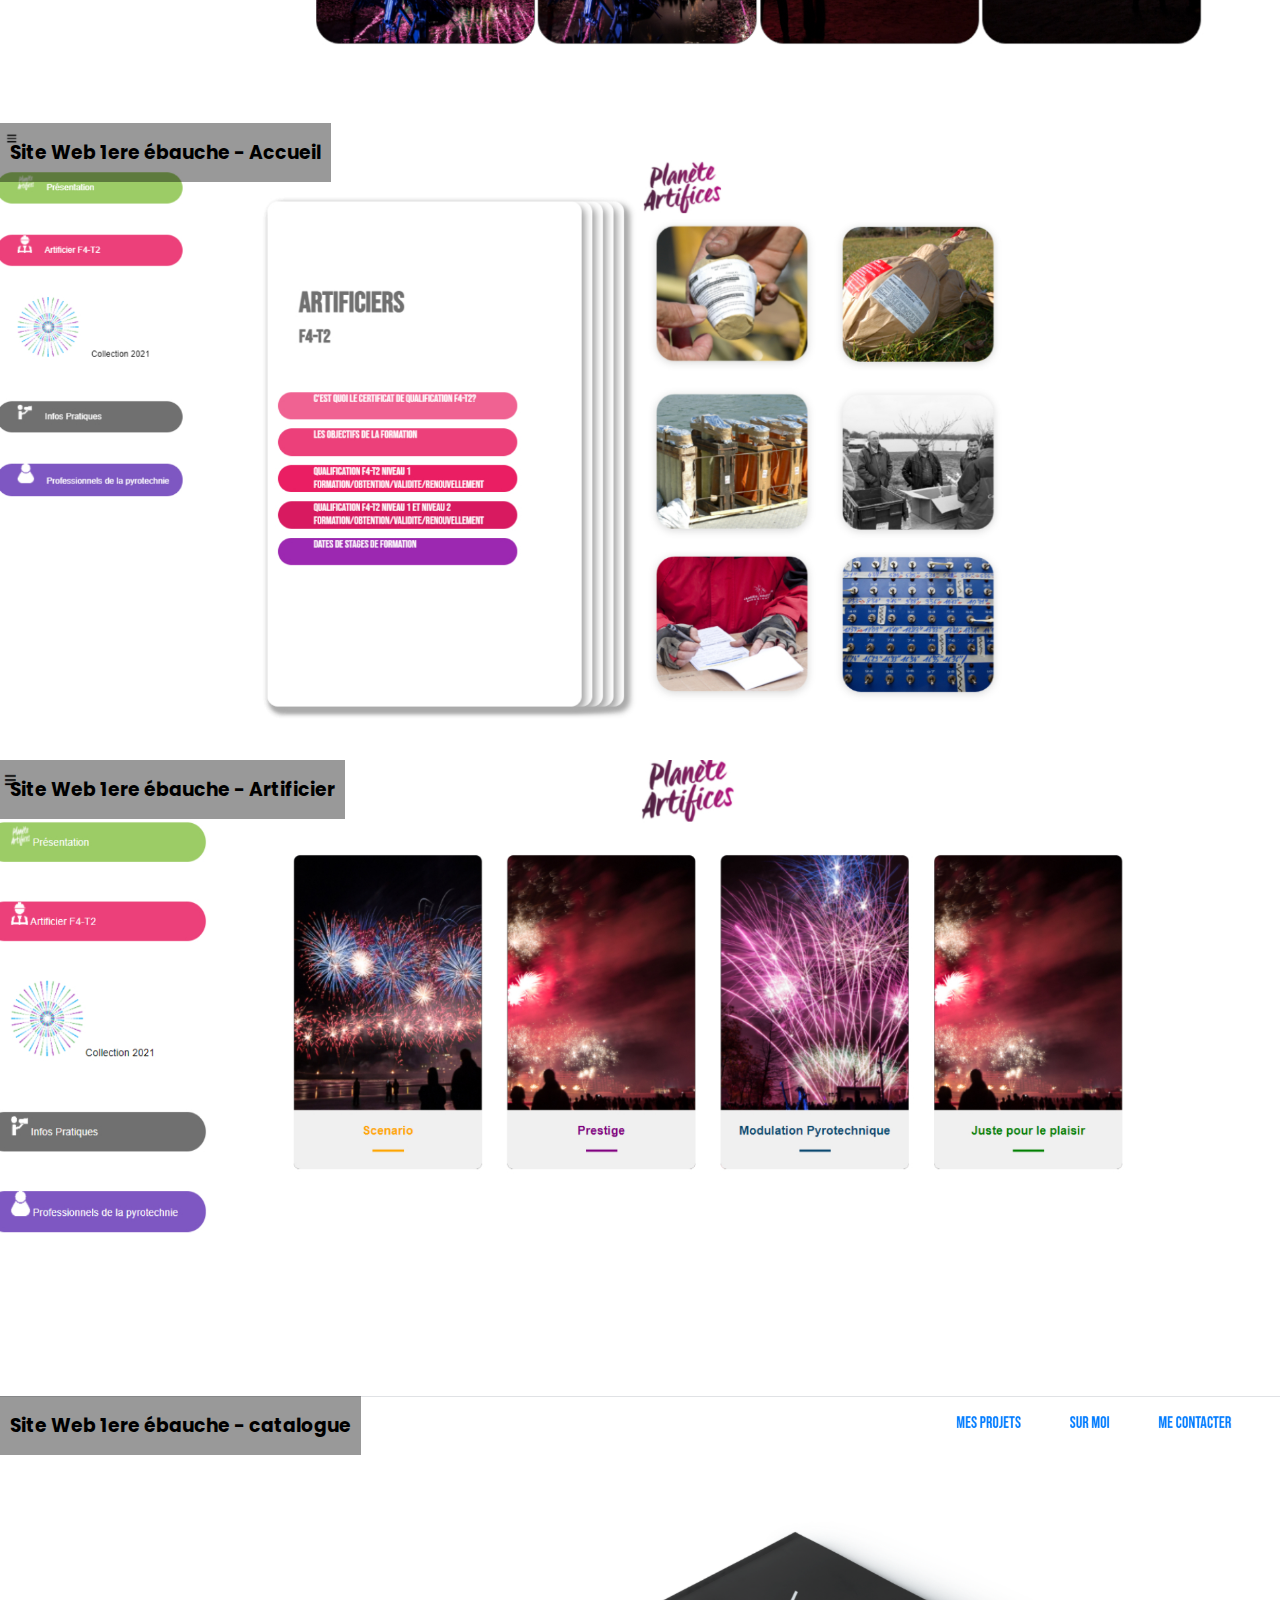
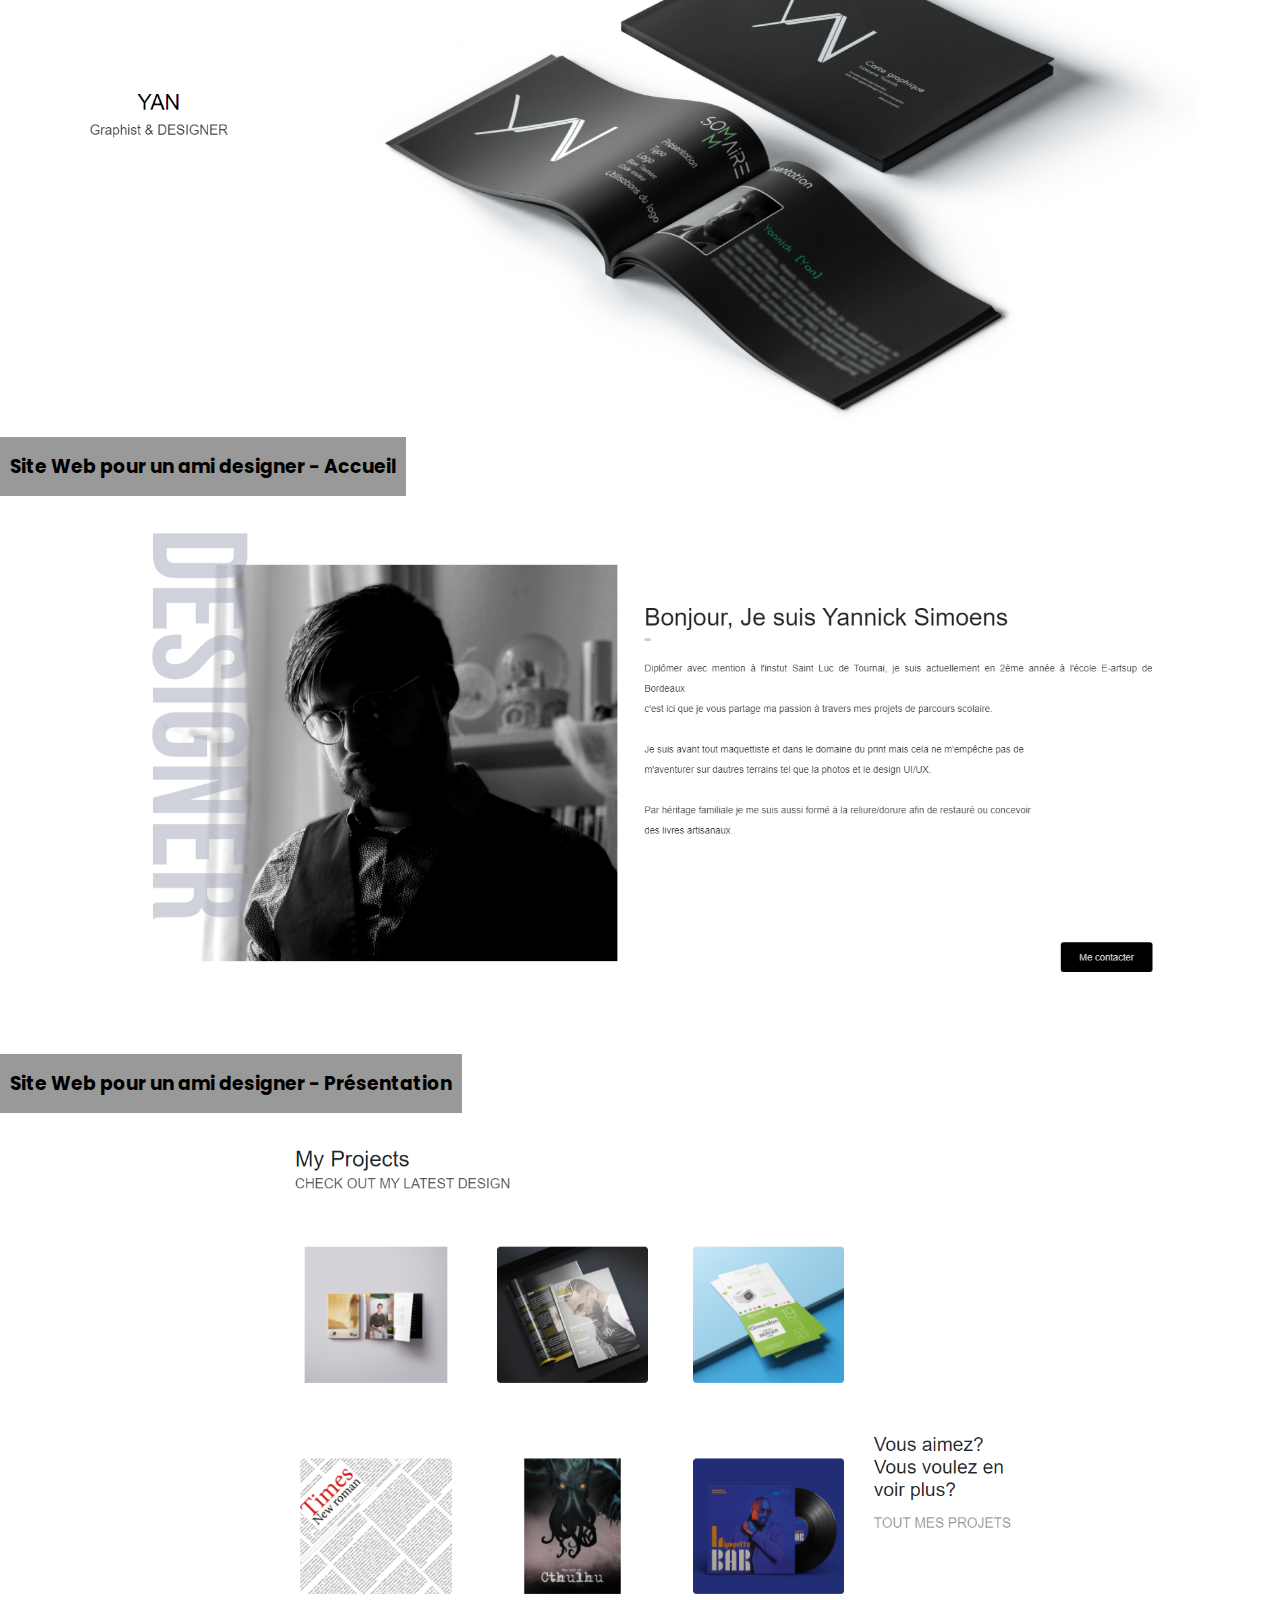
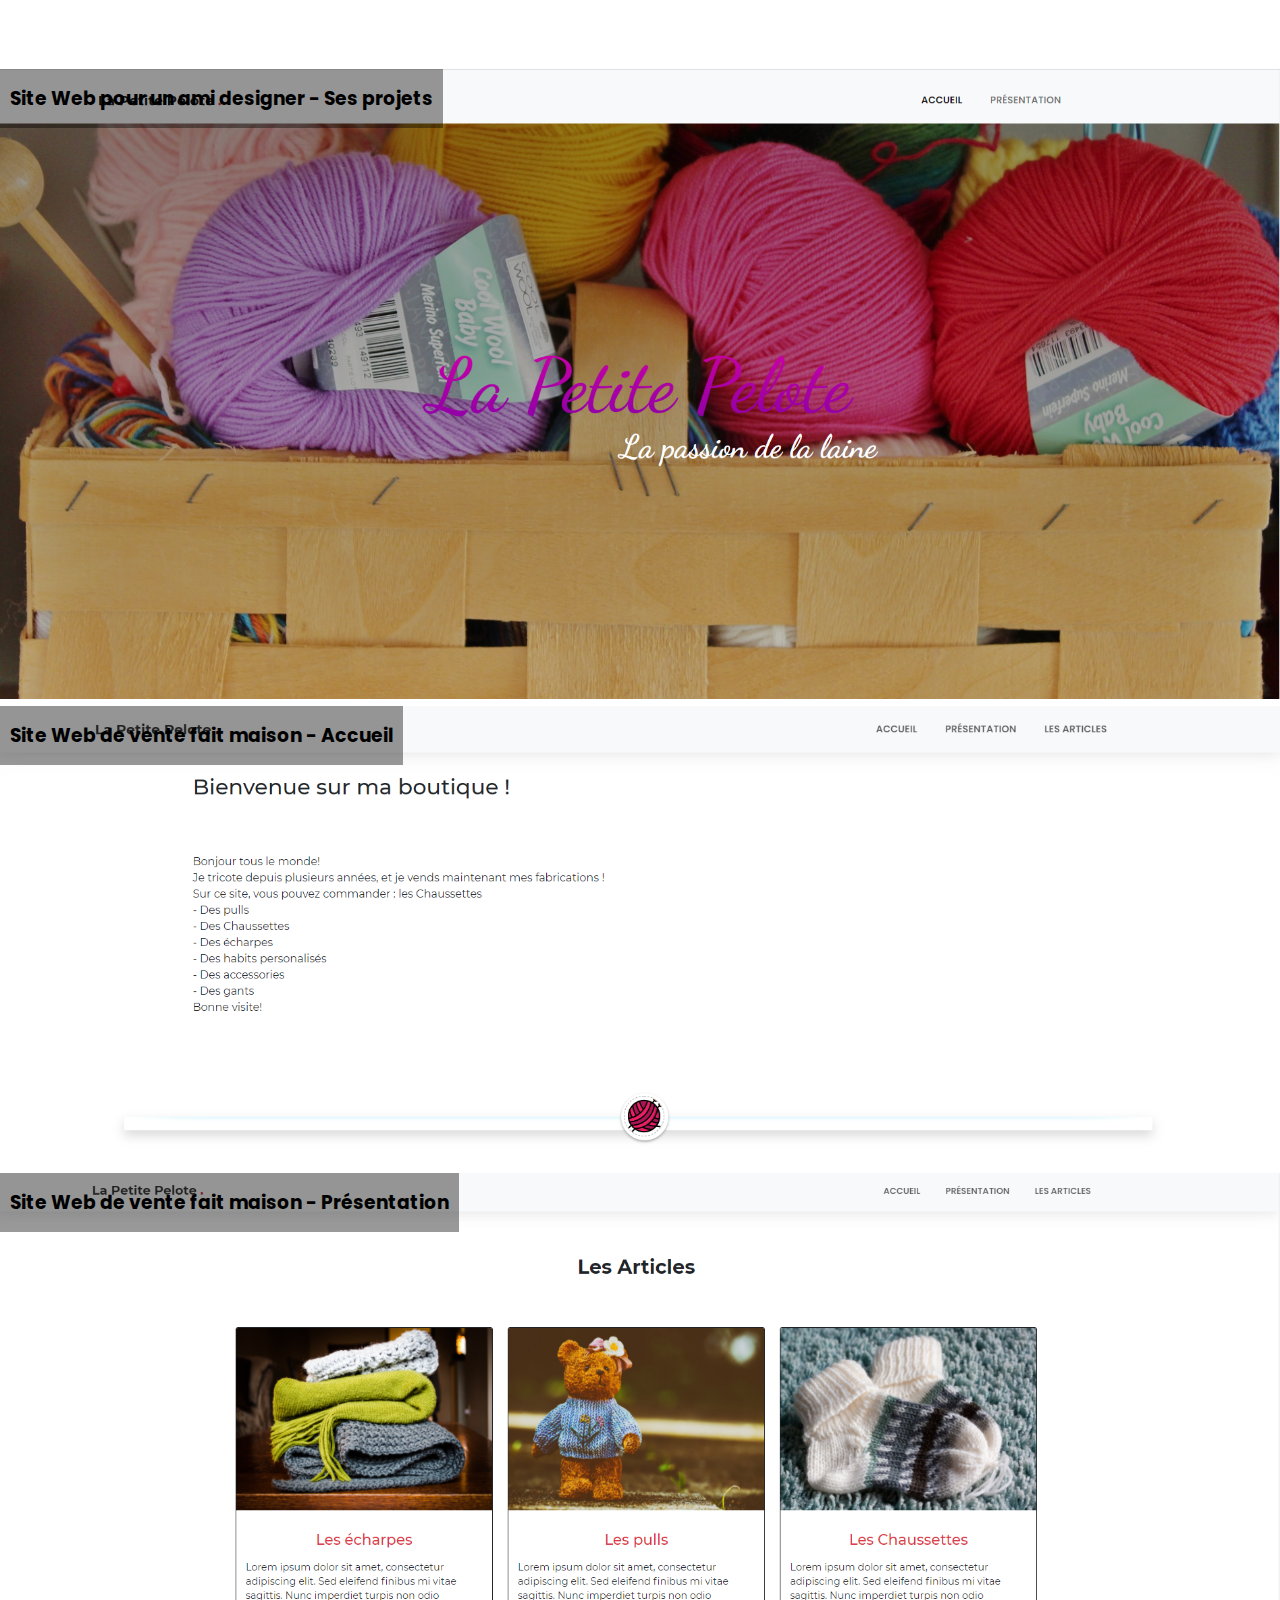
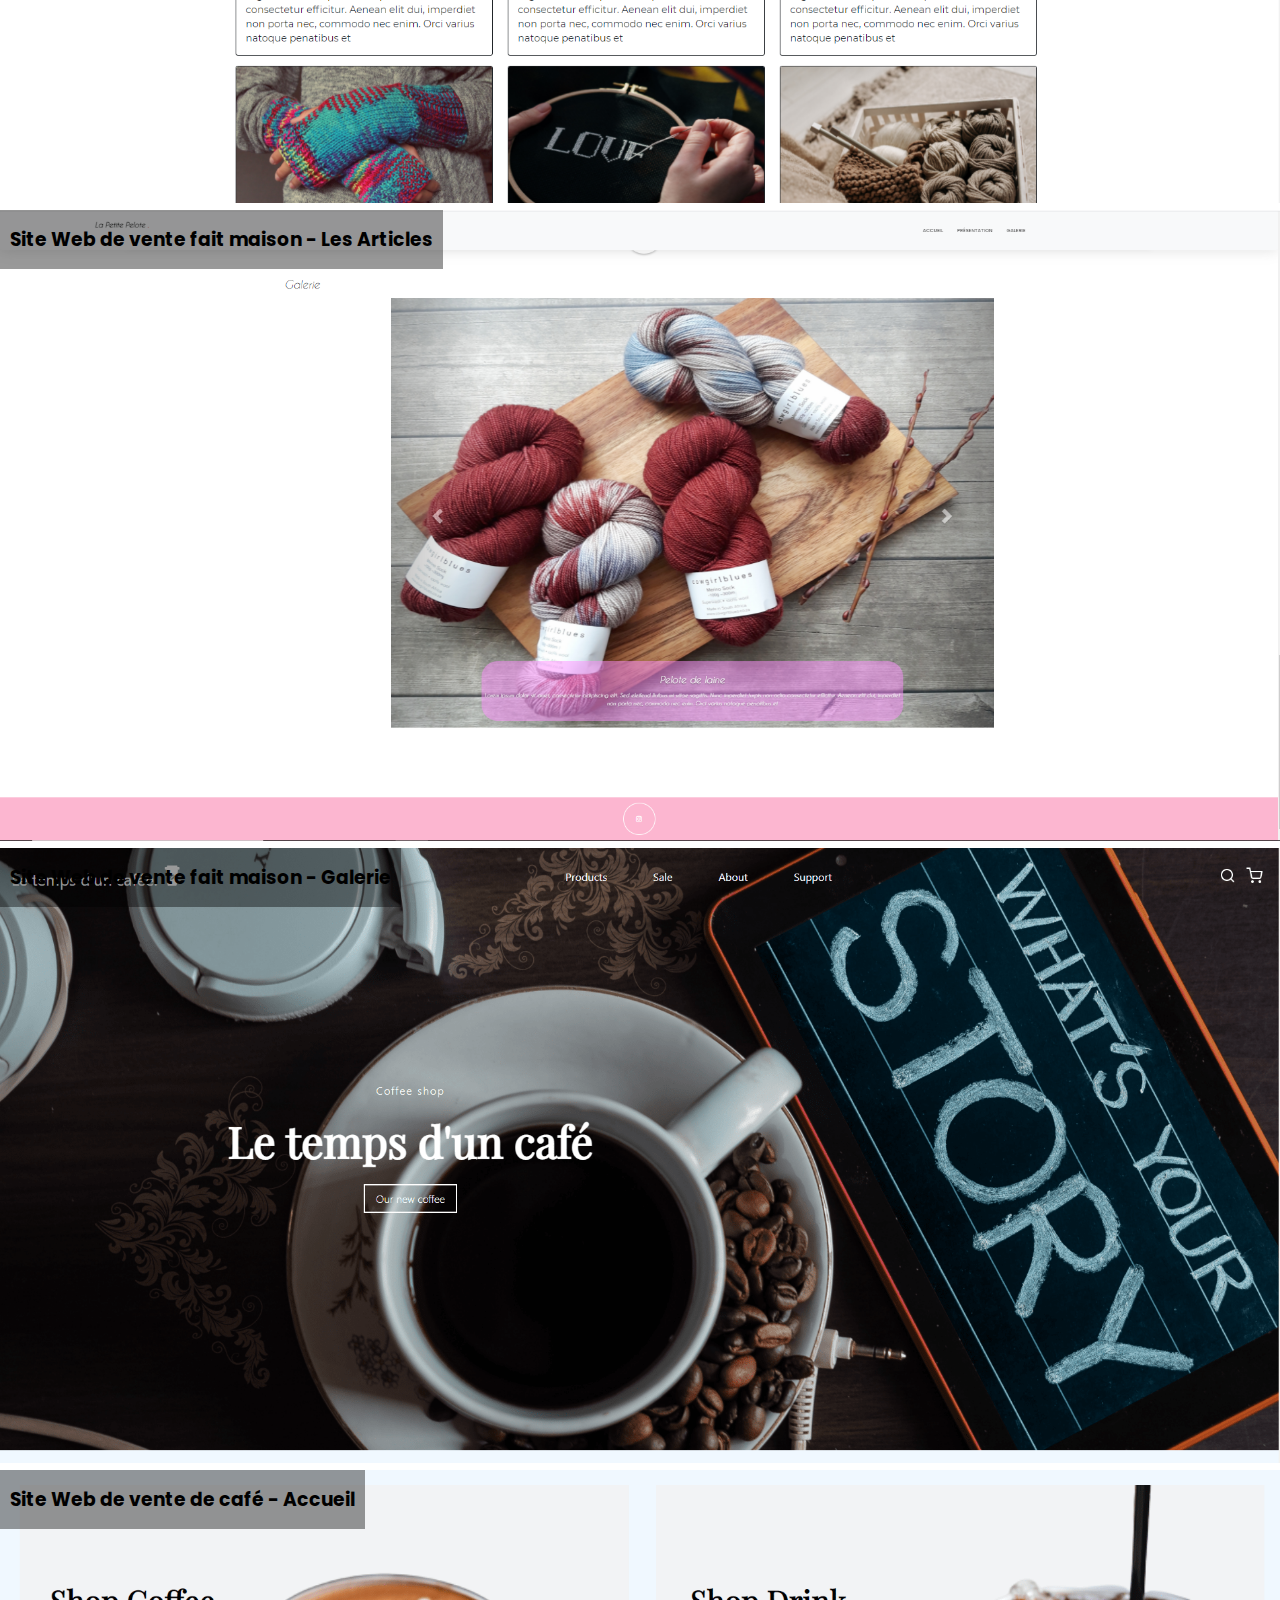
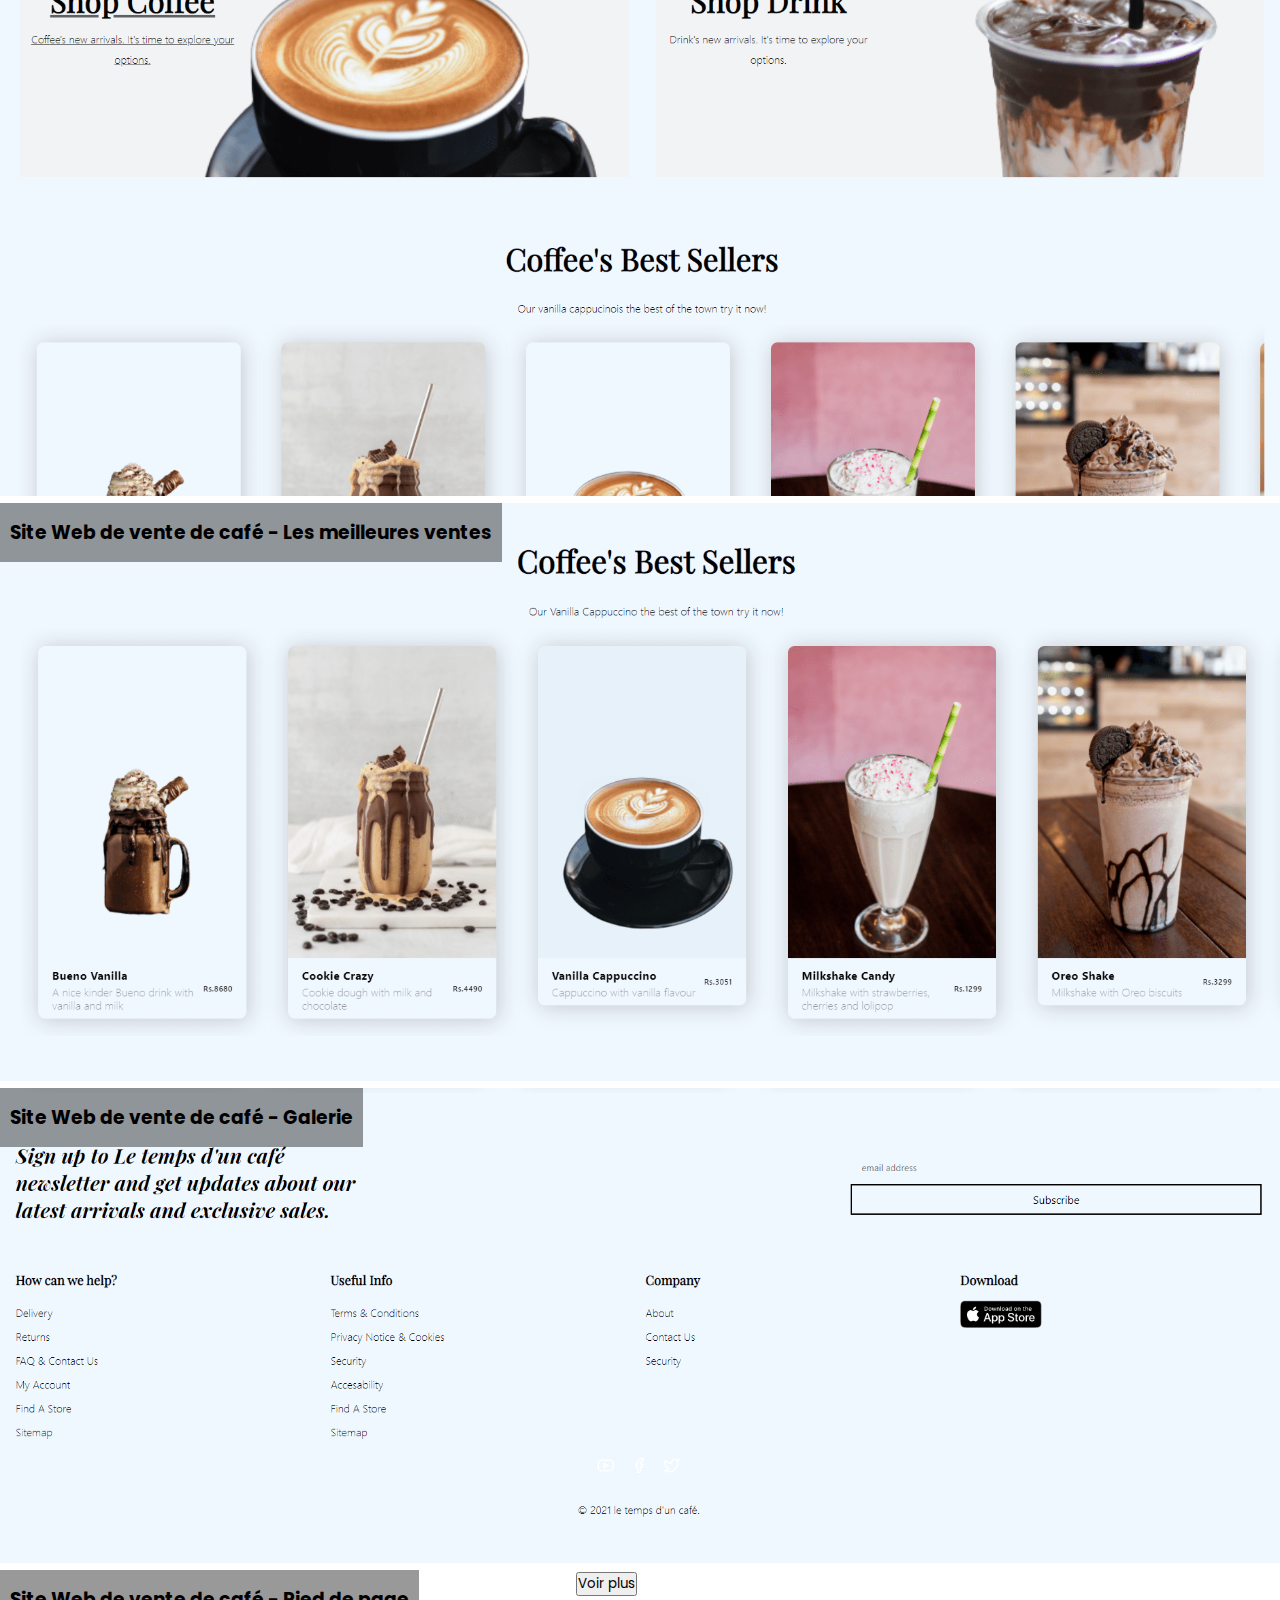
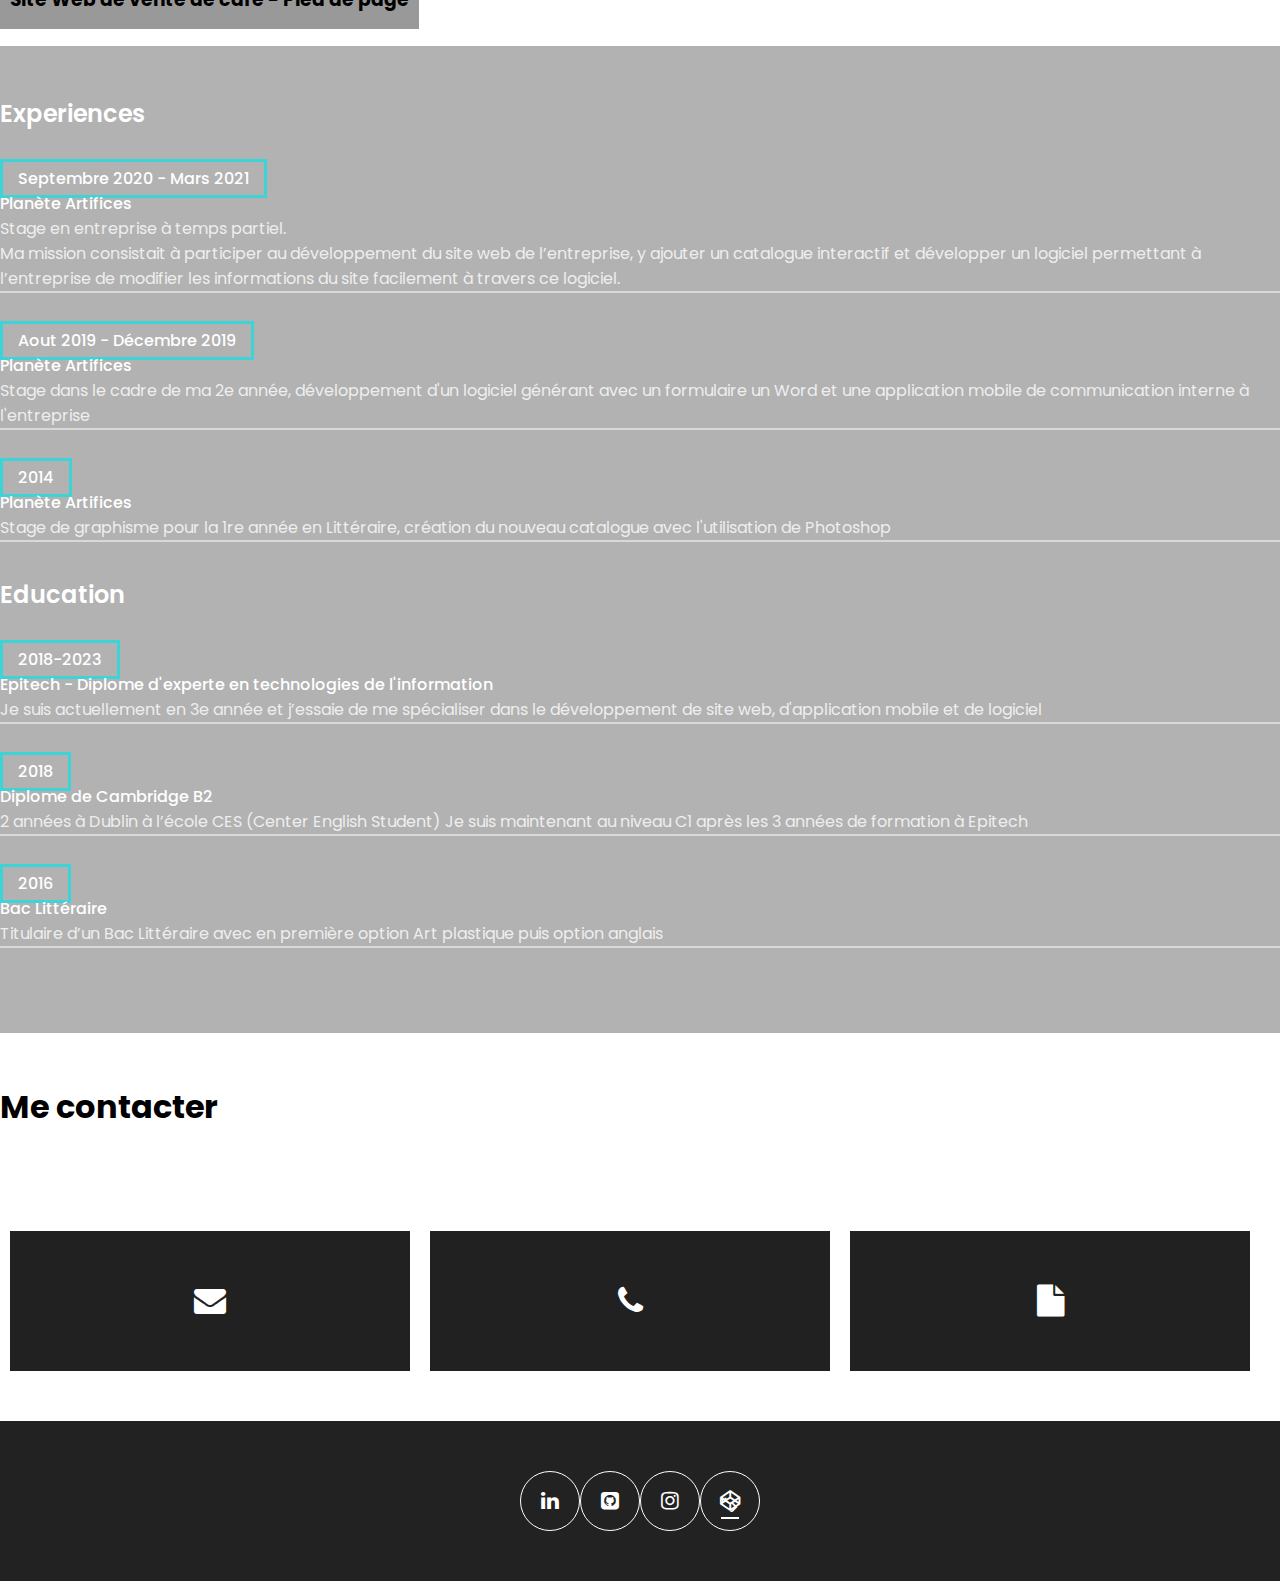
==== commit 1448be91: "change and add cafe" ====
--- a/index.html
+++ b/index.html
@@ -76,7 +76,7 @@
                             J’aime travailler en groupe et je continue parallèlement à m’investir individuellement à la découverte de nouveaux langages.<br>
                             J’aime apprendre et je suis toujours aussi passionnée.<br>
                             Mon objectif est de travailler dans le développement de logiciels, de sites web et d’applications mobiles.<br>
-                            Je suis à la recherche d’un stage de 4 à 5 mois mois d’Avril à Août.  (libre le 29 mars)<br>
+                            Je suis à la recherche d’un stage de 3 à 4 mois mois d’Avril à Août.  (libre le 29 mars)<br>
                         </p>
                     </div>
                     <div class="skills">
@@ -224,6 +224,10 @@
               <li data-target="#magicCarousel" data-slide-to="10"></li>
               <li data-target="#magicCarousel" data-slide-to="11"></li>
               <li data-target="#magicCarousel" data-slide-to="12"></li>
+              <li data-target="#magicCarousel" data-slide-to="13"></li>
+              <li data-target="#magicCarousel" data-slide-to="14"></li>
+              <li data-target="#magicCarousel" data-slide-to="15"></li>
+              <li data-target="#magicCarousel" data-slide-to="16"></li>
             </ol>
             
       <!--    Carousel Slider    -->
@@ -317,6 +321,34 @@
                 <img src="images/Knit/knit-galerie.PNG" class="d-block w-100">
                 <div class="carousel-caption">
                   <h3>Site Web de vente fait maison - Galerie</h3>
+                </div> 
+              </div>
+
+              <div class="carousel-item">
+                <img src="images/Coffee/home_cafe.PNG" class="d-block w-100">
+                <div class="carousel-caption">
+                  <h3>Site Web de vente de café - Accueil</h3>
+                </div> 
+              </div>
+
+              <div class="carousel-item">
+                <img src="images/Coffee/bestseller_cafe.PNG" class="d-block w-100">
+                <div class="carousel-caption">
+                  <h3>Site Web de vente de café - Les meilleures ventes </h3>
+                </div> 
+              </div>
+
+              <div class="carousel-item">
+                <img src="images/Coffee/gallery_cafe.PNG" class="d-block w-100">
+                <div class="carousel-caption">
+                  <h3>Site Web de vente de café - Galerie </h3>
+                </div> 
+              </div>
+
+              <div class="carousel-item">
+                <img src="images/Coffee/footer_cafe.PNG" class="d-block w-100">
+                <div class="carousel-caption">
+                  <h3>Site Web de vente de café - Pied de page </h3>
                 </div> 
               </div>
             <!--     Carousel Controls     -->
